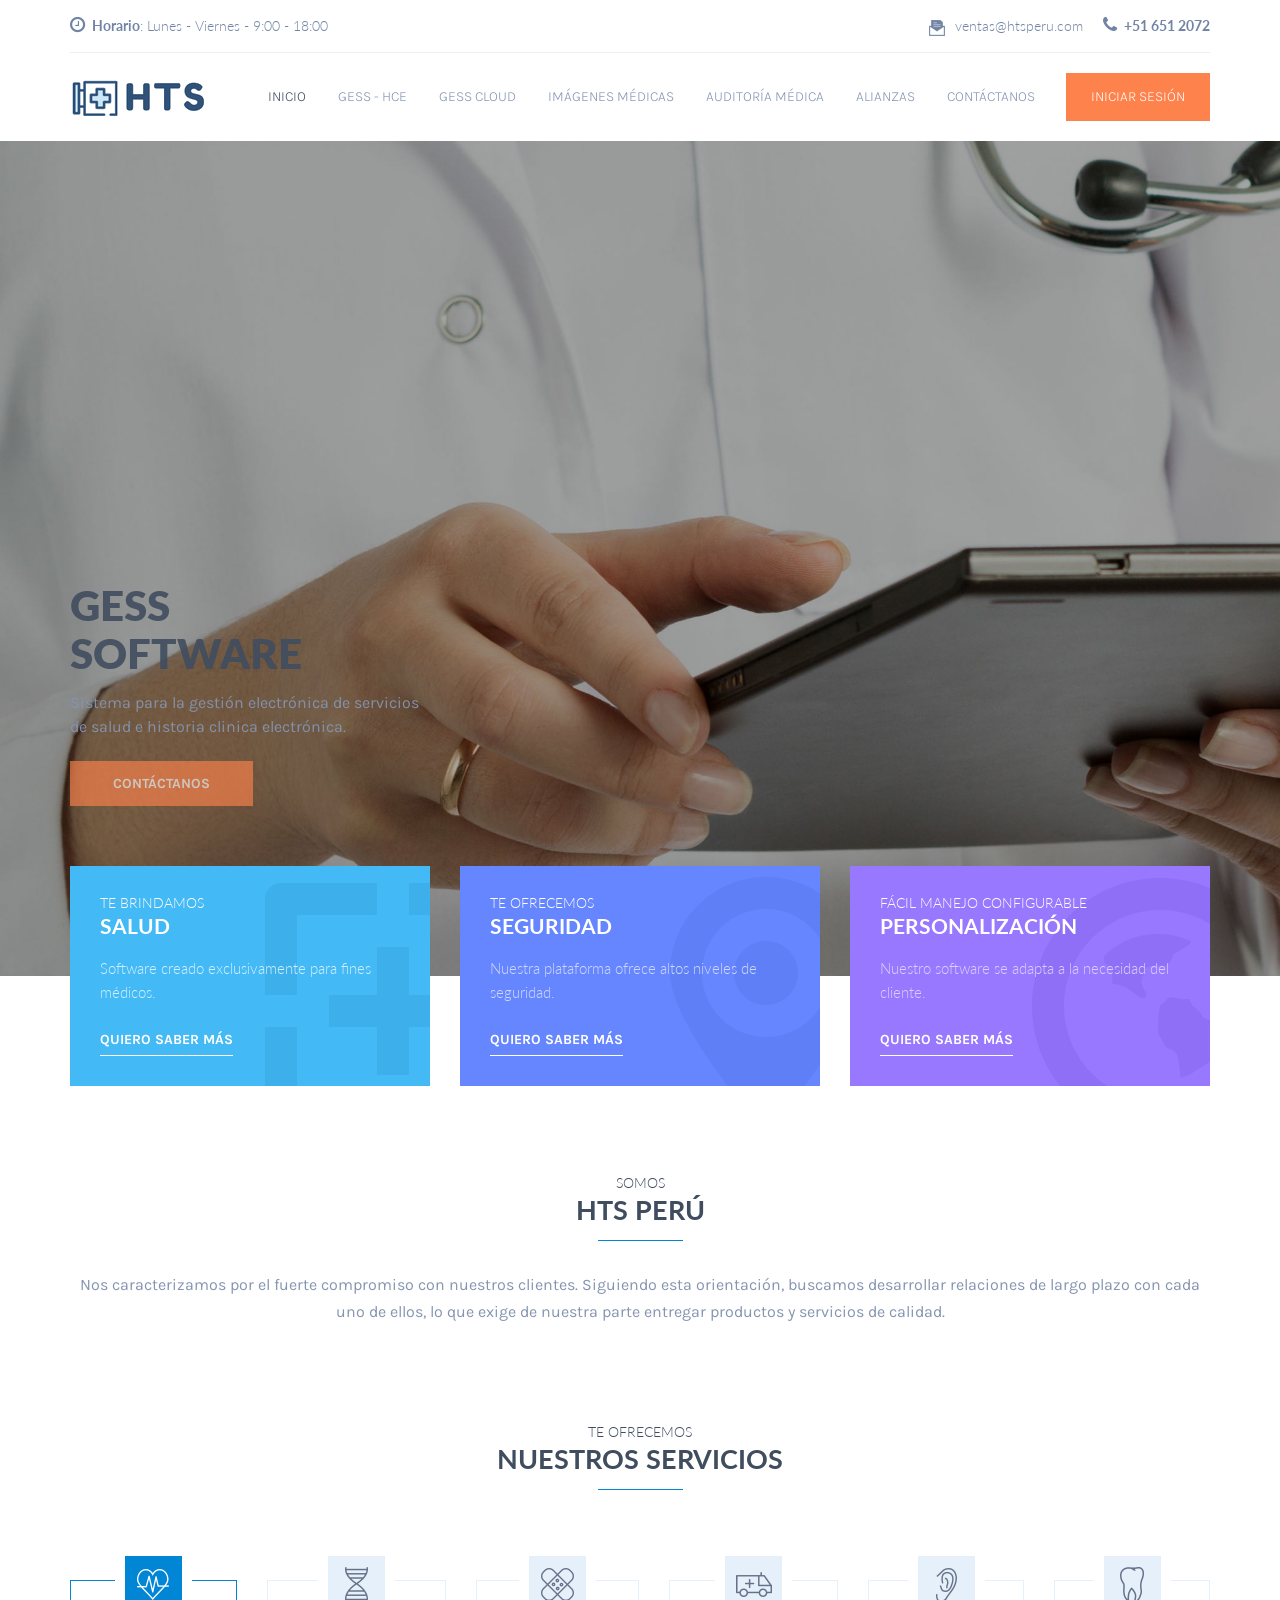
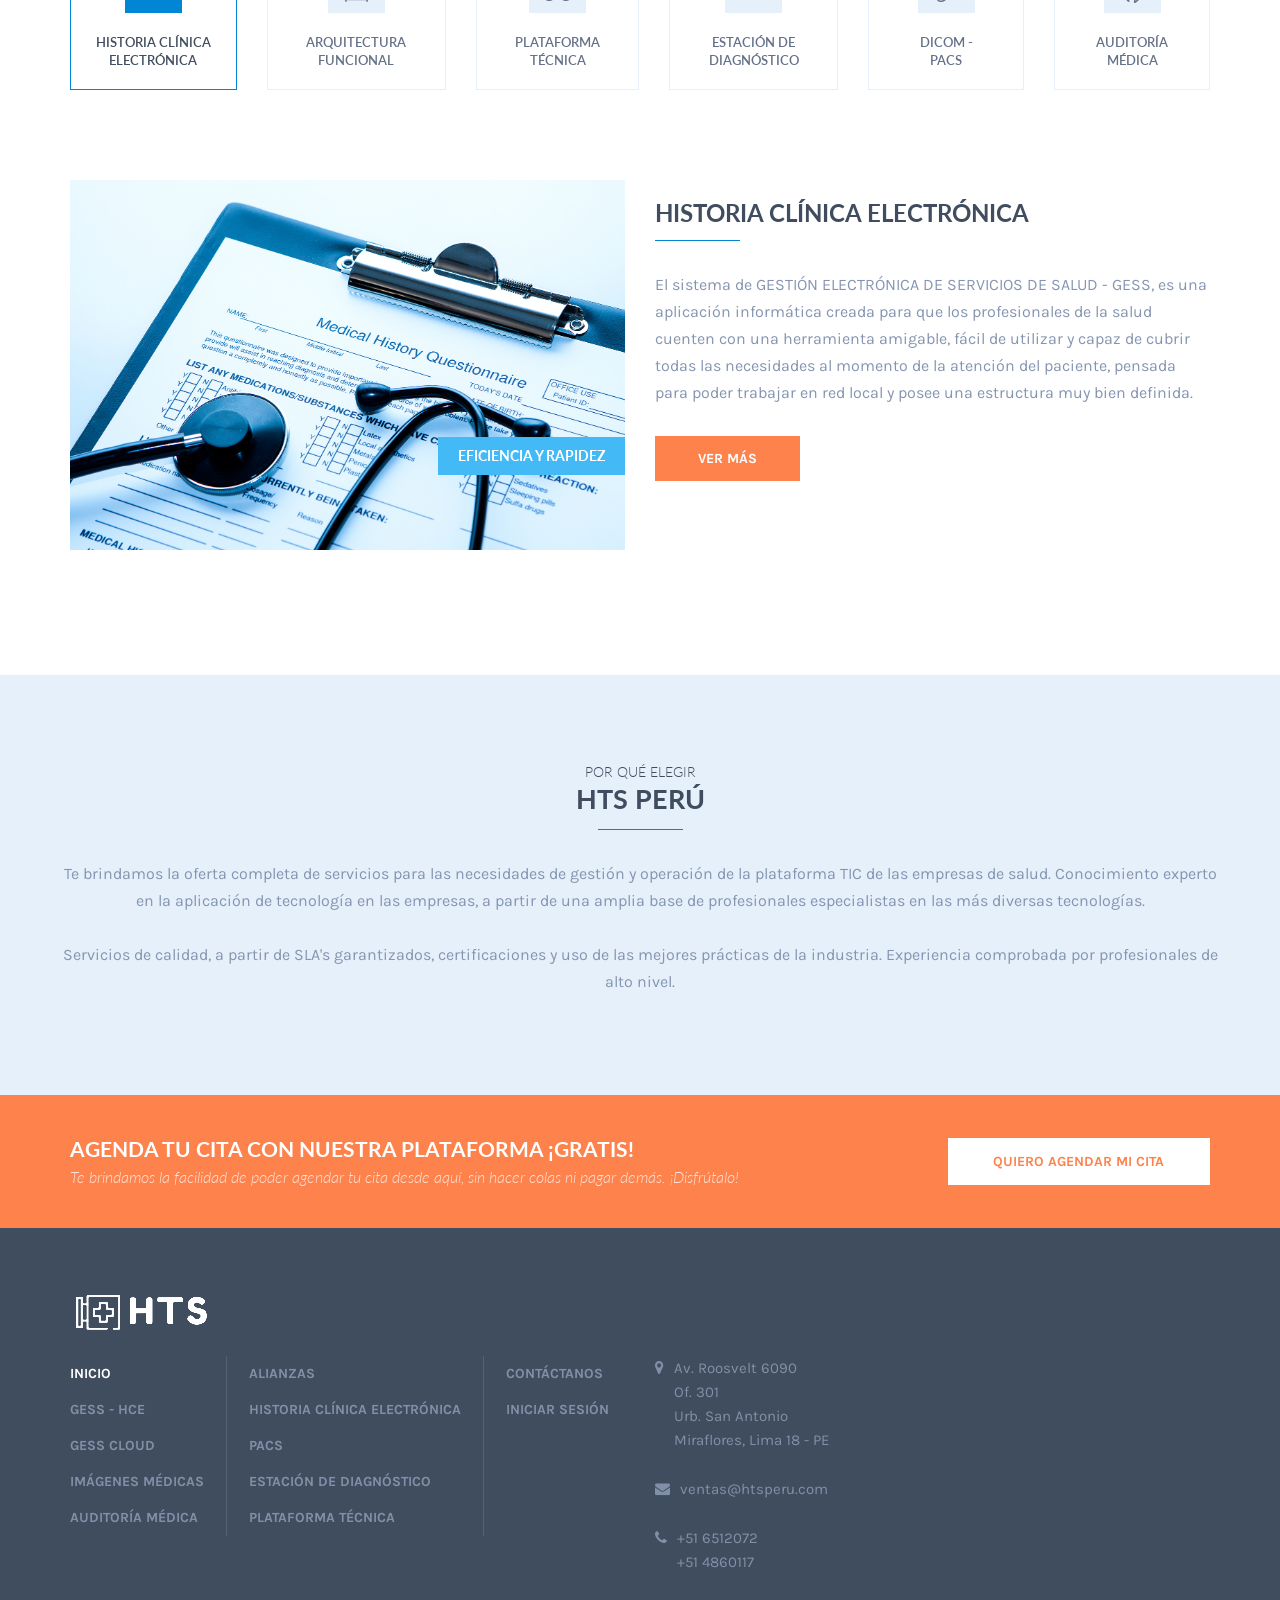
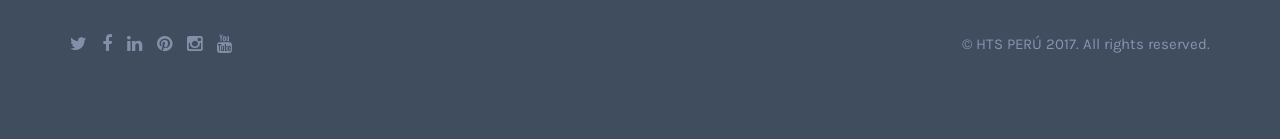
==== index.html @ e47a09f3 "avance hasta auditoria medica" ====
<!DOCTYPE html>
<html lang="en">
<head>
    <meta charset="UTF-8">
    <meta http-equiv="X-UA-Compatible" content="IE=edge">
    <meta name="viewport" content="width=device-width, initial-scale=1">
    <title>HTS Perú</title>
    
    <!--Favicons-->
    <link rel="apple-touch-icon" sizes="57x57" href="favicon/apple-icon-57x57.png">
    <link rel="apple-touch-icon" sizes="60x60" href="favicon/apple-icon-60x60.png">
    <link rel="apple-touch-icon" sizes="72x72" href="favicon/apple-icon-72x72.png">
    <link rel="apple-touch-icon" sizes="76x76" href="favicon/apple-icon-76x76.png">
    <link rel="apple-touch-icon" sizes="114x114" href="favicon/apple-icon-114x114.png">
    <link rel="apple-touch-icon" sizes="120x120" href="favicon/apple-icon-120x120.png">
    <link rel="apple-touch-icon" sizes="144x144" href="favicon/apple-icon-144x144.png">
    <link rel="apple-touch-icon" sizes="152x152" href="favicon/apple-icon-152x152.png">
    <link rel="apple-touch-icon" sizes="180x180" href="favicon/apple-icon-180x180.png">
    <link rel="icon" type="image/png" sizes="192x192"  href="favicon/android-icon-192x192.png">
    <link rel="icon" type="image/png" sizes="32x32" href="favicon/favicon-32x32.png">
    <link rel="icon" type="image/png" sizes="96x96" href="favicon/favicon-96x96.png">
    <link rel="icon" type="image/png" sizes="16x16" href="favicon/favicon-16x16.png">
    <link rel="manifest" href="favicon/manifest.json">
    <meta name="msapplication-TileColor" content="#ffffff">
    <meta name="msapplication-TileImage" content="favicon/ms-icon-144x144.png">
    <meta name="theme-color" content="#ffffff">
    
    <!--Bootstrap and Other Vendors-->
    <link rel="stylesheet" href="css/bootstrap.min.css">
    <link rel="stylesheet" href="css/bootstrap-theme.min.css">
    <link rel="stylesheet" href="css/font-awesome.min.css">
    <link rel="stylesheet" href="vendors/owl.carousel/css/owl.carousel.min.css">    
    <link rel="stylesheet" href="vendors/owl.carousel/css/owl.theme.default.min.css">
    <link rel="stylesheet" type="text/css" href="vendors/flexslider/flexslider.css" media="screen">
    <link rel="stylesheet" type="text/css" href="vendors/bootstrap-datepicker/css/datepicker3.css" media="screen">
    
    <!--RS-->
    <link rel="stylesheet" type="text/css" href="vendors/rs-plugin/css/settings.css" media="screen">
    
    <!--Fonts-->
    <link href='http://fonts.googleapis.com/css?family=Karla:400,400italic,700,700italic' rel='stylesheet' type='text/css'>
    <link href='http://fonts.googleapis.com/css?family=Lato:100,300,400,700,900,100italic,300italic,400italic,700italic,900italic' rel='stylesheet' type='text/css'>
    
    <!--Mechanic Styles-->
    <link rel="stylesheet" href="css/default/style.css">
    <link rel="stylesheet" href="css/responsive/responsive.css">
    
    <!--[if lt IE 9]>
      <link rel="stylesheet" type="text/css" href="vendors/rs-plugin/css/settings-ie8.css" media="screen">     
      <script src="js/html5shiv.min.js"></script>
      <script src="js/respond.min.js"></script>      
    <![endif]-->
    
</head>
<body class="default home2">
    
    <section class="row top_bar">
        <div class="container">
            <div class="row m0">
                <div class="fleft schedule"><strong><i class="fa fa-clock-o"></i> Horario</strong>: Lunes - Viernes - 9:00 - 18:00</div>
                <div class="fright contact_info">
                    <div class="fleft email"><img src="images/icons/envelope.jpg" alt=""> ventas@htsperu.com</div>
                    <div class="fleft phone"><i class="fa fa-phone"></i> <strong>+51 651 2072</strong></div>
                </div>
            </div>
        </div>
    </section>
    
    <nav class="navbar navbar-default navbar-static-top navbar2">
        <div class="container">
            <!-- Brand and toggle get grouped for better mobile display -->
            <div class="navbar-header">
                <a class="navbar-brand" href="index.html"><img src="images/hts_img/hts_logo.png" alt="HTS Perú"></a>
                <button type="button" class="navbar-toggle collapsed" data-toggle="collapse" data-target="#main_nav" aria-expanded="false">
                    <span class="icon-bar"></span>
                    <span class="icon-bar"></span>
                    <span class="icon-bar"></span>
                </button>
                <a href="book-appointment.html" class="navbar-toggle visible-xs" data-toggle="modal" data-target="#appointmefnt_form_pop">book appointment</a>
            </div>
            
            <!-- Collect the nav links, forms, and other content for toggling -->            
            <div class="collapse navbar-collapse" id="main_nav">                
                <ul class="nav navbar-nav navbar-right">
                    <li class="active dropdown">
                        <a href="#" class="dropdown-toggle" data-toggle="dropdown" role="button" aria-expanded="false">Inicio</a>
                        <!--<ul class="dropdown-menu" role="menu">
                            <li><a href="index.html">Homepage version 1</a></li>
                            <li><a href="index2.html">Homepage version 2</a></li>
                            <li><a href="index3.html">Homepage version 3</a></li>
                        </ul>-->
                    </li>
                    <li class="dropdown">
                        <a href="#" class="dropdown-toggle" data-toggle="dropdown" role="button" aria-expanded="false">GESS - HCE</a>
                        <ul class="dropdown-menu">
                            <li><a href="menu/hcg-his.html">hcg - his</a></li>
                            <li><a href="menu/arquitectura-funcinal.html">Arquitectura funcional</a></li>
                            <li><a href="menu/plataforma-tecnica.html">Plataforma técnica</a></li>
                            <li><a href="menu/descripcion-software.html">Descripcion del software</a></li>
                        </ul>
                    </li>
                    <li class="dropdown">
                        <a href="#" class="dropdown-toggle" data-toggle="dropdown" role="button" aria-expanded="false">GESS Cloud</a>
                        <ul class="dropdown-menu" role="menu">
                            <li><a href="menu/gess-cloud.html">GESS Cloud</a></li>
                            <li><a href="menu/hce-pacs.html">Hce - Pacs</a></li>
                            <li><a href="menu/gestion-medica.html">Gestión médica</a></li>
                        </ul>
                    </li>
                    <li><a href="menu/imagenes-medicas.html">Imágenes Médicas</a></li>
                    <li><a href="menu/auditoria-medica.html">Auditoría Médica</a></li>
                    <li class="dropdown">
                        <a href="#" class="dropdown-toggle" data-toggle="dropdown" role="button" aria-expanded="false">Alianzas</a>
                        <ul class="dropdown-menu" role="menu">
                            <li><a href="#">Tecnosis</a></li>
                            <li><a href="#">BDS</a></li>
                        </ul>
                    </li>
                    <li><a href="#">Contáctanos</a></li>
                    <li class="hidden-xs book"><a href="#" data-toggle="modal" data-target="#appointmefnt_form_pop">Iniciar Sesión</a></li>
                </ul>
            </div><!-- /.navbar-collapse -->
        </div><!-- /.container -->
    </nav>
    
    <section class="row bannercontainer p0">
        <div class="preloader"><img src="vendors/rs-plugin/assets/loader.gif" alt=""></div>
        <div class="row m0 banner main_slider">
            <ul>
                <li data-transition="incube" data-slotamount="7" data-masterspeed="250" class="second-slide hts-slider-img">
                    <!--Main Image-->
                    <img src="images/hts_img/GESS.jpg" alt="Main Image 2" data-bgfit="cover" data-bgposition="bottom center" data-bgrepeat="no-repeat">
                    <!--Main Image-->
                    <div class="container">
                        <div class="heading tp-caption random fade"
                            data-speed="3000"
                            data-start="500"
                            data-easing="Cubic.easeInOut">
                            GESS <br> Software
                        </div>
                        <!--layer1-->
                        <div class="para tp-caption slideleft incube"
                            data-speed="3000"
                            data-start="200"
                            data-easing="easeOutBounce">
                            Sistema para la gestión electrónica de servicios <br> de salud e historia clinica electrónica.
                        </div>
                        <!--layer2-->
                        <div class="link tp-caption slideup slideup"
                            data-speed="3000"
                            data-start="200"
                            data-easing="easeInQuad">
                            <a href="#" class="view_all">Contáctanos</a>
                        </div>
                        <!--layer 3-->                        
                    </div>
                </li> <!--Slide-->
                <li data-transition="incube" data-slotamount="7" data-masterspeed="250" class="second-slide hts-slider-img">
                    <!--Main Image-->
                    <img src="images/hts_img/imagenes_medicas.jpg" alt="Main Image 2" data-bgfit="cover" data-bgposition="center center" data-bgrepeat="no-repeat">
                    <!--Main Image-->
                    <div class="container">
                        <div class="heading tp-caption random fade"
                            data-speed="3000"
                            data-start="500"
                            data-easing="Cubic.easeInOut">
                            Imágenes <br> médicas
                        </div>
                        <!--layer1-->
                        <div class="para tp-caption slideleft incube"
                            data-speed="3000"
                            data-start="200"
                            data-easing="easeOutBounce">
                            Solución de imágenes medicas DICOM - PACS
                        </div>
                        <!--layer2-->
                        <div class="link tp-caption slideup slideup"
                            data-speed="3000"
                            data-start="200"
                            data-easing="easeInQuad">
                            <a href="#" class="view_all">Ver más</a>
                        </div>
                        <!--layer 3-->                        
                    </div>
                </li> <!--Slide-->
                <li data-transition="incube" data-slotamount="7" data-masterspeed="250" class="second-slide hts-slider-img">
                    <!--Main Image-->
                    <img src="images/hts_img/auditoria_medica.jpg" alt="Main Image 2" data-bgfit="cover" data-bgposition="center top" data-bgrepeat="no-repeat">
                    <!--Main Image-->
                    <div class="container">
                        <div class="heading tp-caption random fade"
                            data-speed="3000"
                            data-start="500"
                            data-easing="Cubic.easeInOut">
                            Auditoría <br> médica
                        </div>
                        <!--layer1-->
                        <div class="para tp-caption slideleft incube"
                            data-speed="3000"
                            data-start="200"
                            data-easing="easeOutBounce">
                            Servicios de consultoría de procesos médicos.
                        </div>
                        <!--layer2-->
                        <div class="link tp-caption slideup slideup"
                            data-speed="3000"
                            data-start="200"
                            data-easing="easeInQuad">
                            <a href="#" class="view_all">Más información</a>
                        </div>
                        <!--layer 3-->                        
                    </div>
                </li> <!--Slide-->
            </ul>
        </div>
    </section>
    
    <section class="row quick_blocks_row quick_blocks_row_home2">
        <div class="container">
            <div class="row">
                <div class="col-sm-4 quick_block emmergency">
                    <div class="row m0 inner">
                        <div class="row heading m0">
                            <h5>Te brindamos</h5>
                            <h3>SALUD</h3>
                        </div>
                        <p>Software creado exclusivamente para fines médicos.</p>
                        <a href="contact.html">QUIERO SABER MÁS</a>
                    </div>
                </div>
                <div class="col-sm-4 quick_block branches">
                    <div class="row m0 inner">
                        <div class="row heading m0">
                            <h5>Te ofrecemos</h5>
                            <h3>SEGURIDAD</h3>
                        </div>
                        <p>Nuestra plataforma ofrece altos niveles de seguridad.</p>
                        <a href="contact.html">QUIERO SABER MÁS</a>
                    </div>
                </div>
                <div class="col-sm-4 quick_block bill_payments">
                    <div class="row m0 inner">
                        <div class="row heading m0">
                            <h5>Fácil manejo configurable</h5>
                            <h3>PERSONALIZACIÓN</h3>
                        </div>
                        <p>Nuestro software se adapta a la necesidad del cliente.</p>
                        <a href="contact.html">QUIERO SABER MÁS</a>
                    </div>
                </div>
            </div>
        </div>
    </section>

    <section class="row who_us_tab">
        <div class="container">
            <div class="row titleRow">
                <h5>Somos</h5>
                <h2>HTS perú</h2>
            </div>
            <div class="row who_content">
                <p>Nos caracterizamos por el fuerte compromiso con nuestros clientes. Siguiendo esta orientación, buscamos desarrollar relaciones de largo plazo con cada uno de ellos, lo que exige de nuestra parte entregar productos y servicios de calidad.</p>
            </div>
        </div>
    </section>

    
    
    <section class="row service_tab">
        <div class="container">
            <div class="row titleRow">
                <h5>Te ofrecemos</h5>
                <h2>NUESTROS SERVICIOS</h2>
            </div>
            <div class="row">
                <!-- Nav tabs -->
                <ul class="nav nav-tabs nav-justified" role="tablist" id="service_tab">
                    <li role="presentation" class="active"><a href="#heart_surgery" aria-controls="heart_surgery" role="tab" data-toggle="tab"><span></span>historia clínica electrónica</a></li>
                    <li role="presentation"><a href="#dna_testing" aria-controls="dna_testing" role="tab" data-toggle="tab"><span></span>arquitectura funcional</a></li>
                    <li role="presentation"><a href="#gen_treatment" aria-controls="gen_treatment" role="tab" data-toggle="tab"><span></span>Plataforma <br> técnica</a></li>
                    <li role="presentation"><a href="#emergency_care" aria-controls="emergency_care" role="tab" data-toggle="tab"><span></span>Estación de Diagnóstico</a></li>
                    <li role="presentation"><a href="#ear_treatment" aria-controls="ear_treatment" role="tab" data-toggle="tab"><span></span>DICOM - <br> PACS</a></li>
                    <li role="presentation"><a href="#dental_care" aria-controls="dental_care" role="tab" data-toggle="tab"><span></span>Auditoría <br> médica</a></li>
                </ul>

                <!-- Tab panes -->
                <div class="tab-content">
                    <div role="tabpanel" class="tab-pane active" id="heart_surgery">
                        <div class="col-sm-6">
                            <div class="row m0">
                                <img src="images/hts_img/historia_clinica.jpg" alt="" class="img-responsive">
                                <div class="ts">Eficiencia y Rapidez</div>
                            </div>
                        </div>
                        <div class="col-sm-6">
                            <div class="row m0">
                                <h3>HISTORIA CLÍNICA ELECTRÓNICA</h3>
                                <p>El sistema de GESTIÓN ELECTRÓNICA DE SERVICIOS DE SALUD - GESS, es una aplicación informática creada para que los profesionales de la salud cuenten con una herramienta amigable, fácil de utilizar y capaz de cubrir todas las necesidades al momento de la atención del paciente, pensada para poder trabajar en red local y posee una estructura muy bien definida.</p>
                                <a href="single-service.html" class="view_all">Ver más</a>
                            </div>
                        </div>
                    </div>
                    <div role="tabpanel" class="tab-pane" id="dna_testing">
                        <div class="col-sm-6">
                            <div class="row m0">
                                <img src="images/hts_img/arquitectura_funcional.jpg" alt="" class="img-responsive">
                                <div class="ts">Confianza y Comodidad</div>
                            </div>
                        </div>
                        <div class="col-sm-6">
                            <div class="row m0">
                                <h3>ARQUITECTURA FUNCIONAL</h3>
                                <p>Lorem Ipsum is simply dummy text of the printing and typesetting industry. Lorem Ipsum has been the industry's standard dummy text ever since the 1500s, when an unknown printer took a galley </p>
                                <a href="single-service.html" class="view_all">Ver más</a>
                            </div>
                        </div>
                    </div>
                    <div role="tabpanel" class="tab-pane" id="gen_treatment">
                        <div class="col-sm-6">
                            <div class="row m0">
                                <img src="images/hts_img/plataforma_tecnica.png" alt="" class="img-responsive">
                                <div class="ts">Optimización al 100%</div>
                            </div>
                        </div>
                        <div class="col-sm-6">
                            <div class="row m0">
                                <h3>PLATAFORMA TÉCNICA</h3>
                                <p>Lorem Ipsum is simply dummy text of the printing and typesetting industry. Lorem Ipsum has been the industry's standard dummy text ever since the 1500s, when an unknown printer took a galley </p>
                                <a href="single-service.html" class="view_all">Ver más</a>
                            </div>
                        </div>
                    </div>
                    <div role="tabpanel" class="tab-pane" id="emergency_care">
                        <div class="col-sm-6">
                            <div class="row m0">
                                <img src="images/hts_img/estacion_diagnostico.png" alt="" class="img-responsive">
                                <div class="ts">Precisión y seguridad</div>
                            </div>
                        </div>
                        <div class="col-sm-6">
                            <div class="row m0">
                                <h3>Estación de Diagnóstico</h3>
                                <h4>Lorem ipsum dolor sit amet, consectetur adipiscing elit sque quis varius raesent lacinia elit nec nisl.</h4>
                                <p>Lorem Ipsum is simply dummy text of the printing and typesetting industry. Lorem Ipsum has been the industry's standard dummy text ever since the 1500s, when an unknown printer took a galley </p>
                                <a href="single-service.html" class="view_all">Ver más</a>
                            </div>
                        </div>
                    </div>
                    <div role="tabpanel" class="tab-pane" id="ear_treatment">
                        <div class="col-sm-6">
                            <div class="row m0">
                                <img src="images/hts_img/pacs.jpg" alt="" class="img-responsive">
                                <div class="ts">El mejor servicio</div>
                            </div>
                        </div>
                        <div class="col-sm-6">
                            <div class="row m0">
                                <h3>DICOM - PACS</h3>
                                <h4>Lorem ipsum dolor sit amet, consectetur adipiscing elit sque quis varius raesent lacinia elit nec nisl.</h4>
                                <p>Lorem Ipsum is simply dummy text of the printing and typesetting industry. Lorem Ipsum has been the industry's standard dummy text ever since the 1500s, when an unknown printer took a galley </p>
                                <a href="single-service.html" class="view_all">Ver más</a>
                            </div>
                        </div>
                    </div>
                    <div role="tabpanel" class="tab-pane" id="dental_care">
                        <div class="col-sm-6">
                            <div class="row m0">
                                <img src="images/hts_img/auditoriamedica.jpg" alt="" class="img-responsive">
                                <div class="ts">Capacitación constante</div>
                            </div>
                        </div>
                        <div class="col-sm-6">
                            <div class="row m0">
                                <h3>Auditoría médica</h3>
                                <h4>Lorem ipsum dolor sit amet, consectetur adipiscing elit sque quis varius raesent lacinia elit nec nisl.</h4>
                                <p>Lorem Ipsum is simply dummy text of the printing and typesetting industry. Lorem Ipsum has been the industry's standard dummy text ever since the 1500s, when an unknown printer took a galley </p>
                                <a href="single-service.html" class="view_all">Ver más</a>
                            </div>
                        </div>
                    </div>
                </div>
            </div>
        </div>
    </section>

    <section class="row why_us_tab recentpost_acc contentRowPad">
        <div class="container">
            <div class="row titleRow">
                <h5>Por qué elegir</h5>
                <h2>HTS perú</h2>
            </div>
            <div class="row">
                <p>
                    Te brindamos la oferta completa de servicios para las necesidades de gestión y operación de la plataforma TIC de las empresas de salud. Conocimiento experto en la aplicación de tecnología en las empresas, a partir de una amplia base de profesionales especialistas en las más diversas tecnologías. 
                    <br>
                    <br>
                    Servicios de calidad, a partir de SLA's garantizados, certificaciones y uso de las mejores prácticas de la industria. Experiencia comprobada por profesionales de alto nivel. 
                </p>
            </div>
        </div>
    </section>
     
    <!--<section class="row about_medicalpro_row">
        <div class="container">
            <div class="row titleRow">
                <h5>Variety of Services</h5>
                <h2>Our Departments</h2>
            </div>
            <div class="row">
                <ul class="nav nav-tabs department_tab" role="tablist">
                    <li role="presentation" class="active"><a href="#dept1" aria-controls="dept1" role="tab" data-toggle="tab">general health care</a></li>
                    <li role="presentation"><a href="#dept2" aria-controls="dept2" role="tab" data-toggle="tab">rehabilitation center</a></li>
                    <li role="presentation"><a href="#dept3" aria-controls="dept3" role="tab" data-toggle="tab">cancer care</a></li>
                    <li role="presentation"><a href="#dept4" aria-controls="dept4" role="tab" data-toggle="tab">cardiac clinic</a></li>
                    <li role="presentation"><a href="#dept5" aria-controls="dept5" role="tab" data-toggle="tab">nurology</a></li>
                    <li role="presentation"><a href="#dept6" aria-controls="dept6" role="tab" data-toggle="tab">dental care</a></li>
                </ul>
                <div class="tab-content">
                    <div role="tabpanel" class="tab-pane active" id="dept1">
                        <div class="row m0 about_medicalpro">
                            <div class="row m0 inner">
                                <div class="col-sm-12 col-md-6 img">
                                    <div class="row">
                                        <img src="images/pages/about/about2.png" alt="" class="img-responsive">
                                    </div>
                                </div>
                                <div class="col-sm-12 col-md-6 content">
                                    <div class="row">
                                        <h3>Lorem ipsum dolor sit amet, consectetur adipiscing elit. Pellentesque quis varius Praesent lacinia elit nec nisl.</h3>
                                        <p>Fusce ut velit semper, semper arcu quis, aliquam magna. Etiam sed justo et sem varius euismod. In ac justo urna. Donec tincid unt nisl semper sapien ullamcorper, <br><br>Nec imperdiet augue pretium. Curabitur eu ligula euismod, inter dum libero at, tincidunt sem. Integer ut lacus.</p>
                                        <a href="about.html" class="view_all">about medicalpro</a>
                                    </div>
                                </div>
                            </div>
                        </div>
                    </div>
                    <div role="tabpanel" class="tab-pane" id="dept2">
                        <div class="row m0 about_medicalpro">
                            <div class="row m0 inner">
                                <div class="col-sm-12 col-md-6 img">
                                    <div class="row">
                                        <img src="images/pages/about/about2.png" alt="" class="img-responsive">
                                    </div>
                                </div>
                                <div class="col-sm-12 col-md-6 content">
                                    <div class="row">
                                        <h3>Lorem ipsum dolor sit amet, consectetur adipiscing elit. Pellentesque quis varius Praesent lacinia elit nec nisl.</h3>
                                        <p>Fusce ut velit semper, semper arcu quis, aliquam magna. Etiam sed justo et sem varius euismod. In ac justo urna. Donec tincid unt nisl semper sapien ullamcorper, <br><br>Nec imperdiet augue pretium. Curabitur eu ligula euismod, inter dum libero at, tincidunt sem. Integer ut lacus.</p>
                                        <a href="about.html" class="view_all">about medicalpro</a>
                                    </div>
                                </div>
                            </div>
                        </div>
                    </div>
                    <div role="tabpanel" class="tab-pane" id="dept3">
                        <div class="row m0 about_medicalpro">
                            <div class="row m0 inner">
                                <div class="col-sm-12 col-md-6 img">
                                    <div class="row">
                                        <img src="images/pages/about/about2.png" alt="" class="img-responsive">
                                    </div>
                                </div>
                                <div class="col-sm-12 col-md-6 content">
                                    <div class="row">
                                        <h3>Lorem ipsum dolor sit amet, consectetur adipiscing elit. Pellentesque quis varius Praesent lacinia elit nec nisl.</h3>
                                        <p>Fusce ut velit semper, semper arcu quis, aliquam magna. Etiam sed justo et sem varius euismod. In ac justo urna. Donec tincid unt nisl semper sapien ullamcorper, <br><br>Nec imperdiet augue pretium. Curabitur eu ligula euismod, inter dum libero at, tincidunt sem. Integer ut lacus.</p>
                                        <a href="about.html" class="view_all">about medicalpro</a>
                                    </div>
                                </div>
                            </div>
                        </div>
                    </div>
                    <div role="tabpanel" class="tab-pane" id="dept4">
                        <div class="row m0 about_medicalpro">
                            <div class="row m0 inner">
                                <div class="col-sm-12 col-md-6 img">
                                    <div class="row">
                                        <img src="images/pages/about/about2.png" alt="" class="img-responsive">
                                    </div>
                                </div>
                                <div class="col-sm-12 col-md-6 content">
                                    <div class="row">
                                        <h3>Lorem ipsum dolor sit amet, consectetur adipiscing elit. Pellentesque quis varius Praesent lacinia elit nec nisl.</h3>
                                        <p>Fusce ut velit semper, semper arcu quis, aliquam magna. Etiam sed justo et sem varius euismod. In ac justo urna. Donec tincid unt nisl semper sapien ullamcorper, <br><br>Nec imperdiet augue pretium. Curabitur eu ligula euismod, inter dum libero at, tincidunt sem. Integer ut lacus.</p>
                                        <a href="about.html" class="view_all">about medicalpro</a>
                                    </div>
                                </div>
                            </div>
                        </div>
                    </div>
                    <div role="tabpanel" class="tab-pane" id="dept5">
                        <div class="row m0 about_medicalpro">
                            <div class="row m0 inner">
                                <div class="col-sm-12 col-md-6 img">
                                    <div class="row">
                                        <img src="images/pages/about/about2.png" alt="" class="img-responsive">
                                    </div>
                                </div>
                                <div class="col-sm-12 col-md-6 content">
                                    <div class="row">
                                        <h3>Lorem ipsum dolor sit amet, consectetur adipiscing elit. Pellentesque quis varius Praesent lacinia elit nec nisl.</h3>
                                        <p>Fusce ut velit semper, semper arcu quis, aliquam magna. Etiam sed justo et sem varius euismod. In ac justo urna. Donec tincid unt nisl semper sapien ullamcorper, <br><br>Nec imperdiet augue pretium. Curabitur eu ligula euismod, inter dum libero at, tincidunt sem. Integer ut lacus.</p>
                                        <a href="about.html" class="view_all">about medicalpro</a>
                                    </div>
                                </div>
                            </div>
                        </div>
                    </div>
                    <div role="tabpanel" class="tab-pane" id="dept6">
                        <div class="row m0 about_medicalpro">
                            <div class="row m0 inner">
                                <div class="col-sm-12 col-md-6 img">
                                    <div class="row">
                                        <img src="images/pages/about/about2.png" alt="" class="img-responsive">
                                    </div>
                                </div>
                                <div class="col-sm-12 col-md-6 content">
                                    <div class="row">
                                        <h3>Lorem ipsum dolor sit amet, consectetur adipiscing elit. Pellentesque quis varius Praesent lacinia elit nec nisl.</h3>
                                        <p>Fusce ut velit semper, semper arcu quis, aliquam magna. Etiam sed justo et sem varius euismod. In ac justo urna. Donec tincid unt nisl semper sapien ullamcorper, <br><br>Nec imperdiet augue pretium. Curabitur eu ligula euismod, inter dum libero at, tincidunt sem. Integer ut lacus.</p>
                                        <a href="about.html" class="view_all">about medicalpro</a>
                                    </div>
                                </div>
                            </div>
                        </div>
                    </div>
                </div>
            </div>
        </div>
    </section>-->
    
    <!--<section class="row team_section bgf">
        <div class="container">
            <div class="row">
                <div class="col-sm-4 col-md-3 team_menu">
                    <div class="row titleRow text-left">
                        <h5>our doctors</h5>
                        <h2>experienced team</h2>
                    </div>
                    <div class="row">
                        
                        <ul class="nav nav-tabs" role="tablist">
                            <li role="presentation" class="active media"><a href="#doctor1" aria-controls="doctor1" role="tab" data-toggle="tab">
                                <div class="media-left"><img src="images/pages/doctors/1.png" alt=""></div>
                                <div class="media-body media-middle">
                                    <h5>Johnathan doe</h5>
                                    <div class="row designation">Orthopedic Surgen</div>
                                </div>
                            </a></li>
                            <li role="presentation" class="media"><a href="#doctor2" aria-controls="doctor2" role="tab" data-toggle="tab">
                                <div class="media-left"><img src="images/pages/doctors/1.png" alt=""></div>
                                <div class="media-body media-middle">
                                    <h5>Angelina johnson</h5>
                                    <div class="row designation">Nurology</div>
                                </div>
                            </a></li>
                            <li role="presentation" class="media"><a href="#doctor3" aria-controls="doctor3" role="tab" data-toggle="tab">
                                <div class="media-left"><img src="images/pages/doctors/1.png" alt=""></div>
                                <div class="media-body media-middle">
                                    <h5>Sandra Anderson</h5>
                                    <div class="row designation">Cancer Care</div>
                                </div>
                            </a></li>
                            <li role="presentation" class="media"><a href="#doctor4" aria-controls="doctor4" role="tab" data-toggle="tab">
                                <div class="media-left"><img src="images/pages/doctors/1.png" alt=""></div>
                                <div class="media-body media-middle">
                                    <h5>Becca Adkins</h5>
                                    <div class="row designation">Health Care</div>
                                </div>
                            </a></li>
                        </ul>
                        <a href="doctors.html" class="view_all">view all doctors</a>
                    </div>
                </div>
               <div class="col-sm-8 col-md-9 team_descss">
                    <div class="row">
                        <div class="tab-content">
                            <div role="tabpanel" class="tab-pane media active" id="doctor1">
                                <div class="media-left media-bottom">
                                    <a href="#"><img src="images/pages/doctors/1.jpg" alt="" class="img-responsive"></a>
                                </div>
                                <div class="media-body">
                                    <div class="row titleRow text-left">
                                        <h2>Johnathan doe</h2>
                                        <h5>orthopedic surgon</h5>
                                    </div>
                                    <p>Fusce ut velit semper, semper arcu quis, aliquam sed justo et sem varius euismod. In ac justo urna unt nisl semper sapien  <br><br> Nec imperdiet augue pretium. Curabitur eu ligula dum libero at, tincidunt sem.</p>
                                    <ul class="social_list">
                                        <li><a href="#"><i class="fa fa-facebook"></i></a></li>
                                        <li><a href="#"><i class="fa fa-twitter"></i></a></li>
                                        <li><a href="#"><i class="fa fa-google-plus"></i></a></li>
                                    </ul>
                                </div>
                            </div>
                            <div role="tabpanel" class="tab-pane media" id="doctor2">
                                <div class="media-left media-bottom">
                                    <a href="#"><img src="images/pages/doctors/1.jpg" alt="" class="img-responsive"></a>
                                </div>
                                <div class="media-body">
                                    <div class="row titleRow text-left">
                                        <h2>Angelina Johnson</h2>
                                        <h5>nurology</h5>
                                    </div>
                                   <p>Fusce ut velit semper, semper arcu quis, aliquam sed justo et sem varius euismod. In ac justo urna unt nisl semper sapien  <br><br> Nec imperdiet augue pretium. Curabitur eu ligula dum libero at, tincidunt sem.</p>
                                    <ul class="social_list">
                                        <li><a href="#"><i class="fa fa-facebook"></i></a></li>
                                        <li><a href="#"><i class="fa fa-twitter"></i></a></li>
                                        <li><a href="#"><i class="fa fa-google-plus"></i></a></li>
                                    </ul>
                                </div>
                            </div>
                            <div role="tabpanel" class="tab-pane media" id="doctor3">
                                <div class="media-left media-bottom">
                                    <a href="#"><img src="images/pages/doctors/1.jpg" alt="" class="img-responsive"></a>
                                </div>
                                <div class="media-body">
                                    <div class="row titleRow text-left">
                                        <h2>Sandra Anderson</h2>
                                        <h5>Cancer Care</h5>
                                    </div>
                                    <p>Fusce ut velit semper, semper arcu quis, aliquam sed justo et sem varius euismod. In ac justo urna unt nisl semper sapien  <br><br> Nec imperdiet augue pretium. Curabitur eu ligula dum libero at, tincidunt sem.</p>
                                    <ul class="social_list">
                                        <li><a href="#"><i class="fa fa-facebook"></i></a></li>
                                        <li><a href="#"><i class="fa fa-twitter"></i></a></li>
                                        <li><a href="#"><i class="fa fa-google-plus"></i></a></li>
                                    </ul>
                                </div>
                            </div>
                            <div role="tabpanel" class="tab-pane media" id="doctor4">
                                <div class="media-left media-bottom">
                                    <a href="#"><img src="images/pages/doctors/1.jpg" alt="" class="img-responsive"></a>
                                </div>
                                <div class="media-body">
                                    <div class="row titleRow text-left">
                                        <h2>Becca Adkins</h2>
                                        <h5>Health Care</h5>
                                    </div>
                                   <p>Fusce ut velit semper, semper arcu quis, aliquam sed justo et sem varius euismod. In ac justo urna unt nisl semper sapien  <br><br> Nec imperdiet augue pretium. Curabitur eu ligula dum libero at, tincidunt sem.</p>
                                    <ul class="social_list">
                                        <li><a href="#"><i class="fa fa-facebook"></i></a></li>
                                        <li><a href="#"><i class="fa fa-twitter"></i></a></li>
                                        <li><a href="#"><i class="fa fa-google-plus"></i></a></li>
                                    </ul>
                                </div>
                            </div>
                        </div>
                        <div class="visible-xs view_all_btn_4_mobile">
                            <a href="doctors.html" class="view_all">view all doctors</a>
                        </div>
                    </div>
                </div>
            </div>
        </div>
    </section>-->
    
    <!--<section class="row recent_post_home2">
        <div class="container">
            <div class="row titleRow">
                <h5>What People Say</h5>
                <h2>Our Testimonials</h2>
            </div>
            <div class="row">
                <div class="col-sm-4 recent_post">
                    <div class="row m0 inner">
                        <div class="postText row m0">
                            Etiam tristique sagittis pulvinar. Cras scelerisque dui ut, bibendum ante. dit neque eget lobortis. Nam eleifend sollicitudin nulla quis Interdum et malesuada fames.
                        </div>
                        <div class="media authorMeta">
                            <div class="media-left"><img src="images/pages/doctors/1.png" alt=""></div>
                            <div class="media-body media-middle">
                                <h5>Johnathan doe</h5>
                                <div class="row designation">www.themedesigner.in</div>
                            </div>
                        </div>
                    </div>
                </div>
                <div class="col-sm-4 recent_post">
                    <div class="row m0 inner">
                        <div class="postText row m0">
                            Etiam tristique sagittis pulvinar. Cras scelerisque dui ut, bibendum ante. dit neque eget lobortis. Nam eleifend sollicitudin nulla quis Interdum et malesuada fames.
                        </div>
                        <div class="media authorMeta">
                            <div class="media-left"><img src="images/pages/doctors/1.png" alt=""></div>
                            <div class="media-body media-middle">
                                <h5>Angelina johnson</h5>
                                <div class="row designation">www.themeforest.net</div>
                            </div>
                        </div>
                    </div>
                </div>
                <div class="col-sm-4 recent_post">
                    <div class="row m0 inner">
                        <div class="postText row m0">
                            Etiam tristique sagittis pulvinar. Cras scelerisque dui ut, bibendum ante. dit neque eget lobortis. Nam eleifend sollicitudin nulla quis Interdum et malesuada fames.
                        </div>
                        <div class="media authorMeta">
                            <div class="media-left"><img src="images/pages/doctors/1.png" alt=""></div>
                            <div class="media-body media-middle">
                                <h5>bekka adkins</h5>
                                <div class="row designation">www.themedesigner.in</div>
                            </div>
                        </div>
                    </div>
                </div>
            </div>
        </div>
    </section>-->
    
    <section class="row book_banner">
        <div class="container">
            <div class="row">
                <div class="col-sm-8 col-md-9">
                    <div class="row m0">
                        <h3 class="bannerTitle">AGENDA TU CITA CON NUESTRA PLATAFORMA ¡GRATIS!</h3>
                        <h5>Te brindamos la facilidad de poder agendar tu cita desde aquí, sin hacer colas ni pagar demás. ¡Disfrútalo!</h5>
                    </div>
                </div>
                <div class="col-sm-4 col-md-3">
                    <div class="row m0">
                        <a href="#" data-toggle="modal" data-target="#appointmefnt_form_pop" class="view_all">Quiero agendar mi cita</a>
                    </div>
                </div>
            </div>
        </div>
    </section>
    
    <footer class="row">
        <div class="container">
            <div class="row">
                <div class="col-sm-8 col-md-6 col-lg-6 footer_menuList">
                    <div class="heading row m0"><img src="images/hts_img/hts_logo_revert.png" alt="HTS Perú"></div>
                    <div class="row menuList">
                        <ul class="firstOrderList nav">
                            <li class="active"><a href="#">Inicio</a></li>
                            <li><a href="#">GESS - HCE</a></li>
                            <li><a href="#">GESS Cloud</a></li>
                            <li><a href="#">Imágenes médicas</a></li>
                            <li><a href="#">Auditoría médica</a></li>
                        </ul>
                        <ul class="secondOrderList nav">                                
                            <li><a href="#">Alianzas</a></li>
                            <li><a href="#">Historia Clínica Electrónica</a></li>
                            <li><a href="#">PACS</a></li>
                            <li><a href="#">Estación de Diagnóstico</a></li>
                            <li><a href="#">Plataforma Técnica</a></li>
                        </ul>
                        <ul class="thirdOrderList nav">
                            <li><a href="#">Contáctanos</a></li>
                            <li><a href="#">Iniciar Sesión</a></li>
                        </ul>
                    </div>
                </div>
                <div class="col-sm-4 col-md-6 col-lg-3 footer_address">
                    <div class="heading row m0"></div>
                    <div class="row address m0">
                        <div class="media address_line">
                            <div class="media-left icon"><i class="fa fa-map-marker"></i></div>
                            <div class="media-body address_text">Av. Roosvelt 6090<br>Of. 301<br>Urb. San Antonio<br>Miraflores, Lima 18 - PE</div>
                        </div>
                        <div class="media address_line">
                            <div class="media-left icon"><i class="fa fa-envelope"></i></div>
                            <div class="media-body address_text">ventas@htsperu.com</div>
                        </div>
                        <div class="media address_line">
                            <div class="media-left icon"><i class="fa fa-phone"></i></div>
                            <div class="media-body address_text">+51 6512072 <br>
                                    +51 4860117</div>
                        </div>
                    </div>
                </div>
                <!--<div class="col-sm-12 col-md-12 col-lg-4 newsletter">
                    <div class="heading row m0">
                        <h3>SIGNUP NEWSLETTER</h3>
                    </div>
                    <form action="#" class="row m0 newsletterForm">
                        <input type="text" class="form-control" placeholder="Your Name">
                        <input type="email" class="form-control" placeholder="Enter your Email Address">
                        <input type="submit" class="form-control" value="submit">
                    </form>
                </div>-->
            </div>
            <div class="row m0 footer_bottom">
                <ul class="list-inline social_menu m0 fleft">
                    <li><a href="#"><i class="fa fa-twitter"></i></a></li>
                    <li><a href="#"><i class="fa fa-facebook"></i></a></li>
                    <li><a href="#"><i class="fa fa-linkedin"></i></a></li>
                    <li><a href="#"><i class="fa fa-pinterest"></i></a></li>
                    <li><a href="#"><i class="fa fa-instagram"></i></a></li>
                    <li><a href="#"><i class="fa fa-youtube"></i></a></li>
                </ul>
                <div class="fright copyright">&copy; <a href="index.html">HTS Perú 2017</a>. All rights reserved.</div>
            </div>
        </div>
    </footer>
    
    <div class="modal fade" id="appointmefnt_form_pop" tabindex="-1" role="dialog" aria-labelledby="appointmefnt_form_pop">
        <div class="modal-dialog modal-sm" role="document">
            <div class="modal-content">
                <form action="#" class="row m0 appointment_home_form2">                       
                        <button type="button" class="close" data-dismiss="modal" aria-label="Close">
                            <i class="fa fa-times-circle-o"></i>
                        </button>
                        <h2 class="title">BOOK<br>NOW</h2>
                        <div class="form_inputs row m0">
                            <div class="row m0 input_row">
                                <div class="col-sm-12 col-md-12 col-lg-6 p0">
                                    <label for="app_fname">First Name</label>
                                    <input type="text" class="form-control" id="app_fname" placeholder="Your First Name">
                                </div>
                                <div class="col-sm-12 col-md-12 col-lg-6 p0">
                                    <label for="app_lname">Last Name</label>
                                    <input type="text" class="form-control" id="app_lname" placeholder="Your Last Name">
                                </div>
                            </div>
                            <div class="row m0 input_row">
                                <label for="app_email">Email Address</label>
                                <input type="email" class="form-control" id="app_email" placeholder="Enter your Email Address">
                            </div>
                            <div class="row m0 input_row">
                                <label for="app_phone">Phone Number</label>
                                <input type="tel" class="form-control" id="app_phone" placeholder="Enter your Phone Number">
                            </div>
                            <div class="row m0 input_row">
                                <label for="app_date">Booking Date</label>                                
                                <div class="input-append date">
                                    <input type="text" class="form-control" name="date" id="app_date" placeholder="Select the Appointment Date">
                                    <span class="add-on"><i class="icon-th"></i></span>
                                </div>
                            </div>
                            <div class="row m0 input_row">
                                <label for="app_texts">Message</label>
                                <textarea  id="app_texts" class="form-control" placeholder="Write down the Message"></textarea>
                            </div>
                            <input type="submit" class="form-control" value="book your appointment now">
                        </div>
                        <div class="row m0 form_footer">
                            <a href="#"><img src="images/call-now3.png" alt="">123 7890 456</a>
                        </div>
                    </form>
            </div>
        </div>
    </div>
    
    <!--jQuery, Bootstrap and other vendor JS-->
    
    <!--jQuery-->
    <script src="js/jquery-2.1.3.min.js"></script>
    
    <!--Bootstrap JS-->
    <script src="js/bootstrap.min.js"></script>
    
    <!--Owl Carousel-->
    <script src="vendors/owl.carousel/js/owl.carousel.min.js"></script>
    
    <!--Counter Up-->
    <script src="vendors/counterup/jquery.counterup.min.js"></script>
    
    <!--Waypoints-->
    <script src="vendors/waypoints/waypoints.min.js"></script>
    
    <!--Bootstrap Date-->
    <script src="vendors/bootstrap-datepicker/js/bootstrap-datepicker.js"></script>
    
    <!--FlexSlider-->
    <script src="vendors/flexslider/jquery.flexslider-min.js"></script>
    
    <!--RV-->
    <script src="vendors/rs-plugin/js/jquery.themepunch.tools.min.js"></script>
    <script src="vendors/rs-plugin/js/jquery.themepunch.revolution.min.js"></script>
    
    <!--Strella JS-->
    <script src="js/theme.js"></script>
    <script src="js/revs.js"></script>
</body>
</html>
---- vendors/bootstrap-datepicker/css/datepicker3.css ----
/*!
 * Datepicker for Bootstrap
 *
 * Copyright 2012 Stefan Petre
 * Improvements by Andrew Rowls
 * Licensed under the Apache License v2.0
 * http://www.apache.org/licenses/LICENSE-2.0
 *
 */
.datepicker {
  padding: 4px;
  border-radius: 4px;
  direction: ltr;
}
.datepicker-inline {
  width: 220px;
}
.datepicker.datepicker-rtl {
  direction: rtl;
}
.datepicker.datepicker-rtl table tr td span {
  float: right;
}
.datepicker-dropdown {
  top: 0;
  left: 0;
}
.datepicker-dropdown:before {
  content: '';
  display: inline-block;
  border-left: 7px solid transparent;
  border-right: 7px solid transparent;
  border-bottom: 7px solid #ccc;
  border-top: 0;
  border-bottom-color: rgba(0, 0, 0, 0.2);
  position: absolute;
}
.datepicker-dropdown:after {
  content: '';
  display: inline-block;
  border-left: 6px solid transparent;
  border-right: 6px solid transparent;
  border-bottom: 6px solid #fff;
  border-top: 0;
  position: absolute;
}
.datepicker-dropdown.datepicker-orient-left:before {
  left: 6px;
}
.datepicker-dropdown.datepicker-orient-left:after {
  left: 7px;
}
.datepicker-dropdown.datepicker-orient-right:before {
  right: 6px;
}
.datepicker-dropdown.datepicker-orient-right:after {
  right: 7px;
}
.datepicker-dropdown.datepicker-orient-top:before {
  top: -7px;
}
.datepicker-dropdown.datepicker-orient-top:after {
  top: -6px;
}
.datepicker-dropdown.datepicker-orient-bottom:before {
  bottom: -7px;
  border-bottom: 0;
  border-top: 7px solid #999;
}
.datepicker-dropdown.datepicker-orient-bottom:after {
  bottom: -6px;
  border-bottom: 0;
  border-top: 6px solid #fff;
}
.datepicker > div {
  display: none;
}
.datepicker.days div.datepicker-days {
  display: block;
}
.datepicker.months div.datepicker-months {
  display: block;
}
.datepicker.years div.datepicker-years {
  display: block;
}
.datepicker table {
  margin: 0;
  -webkit-touch-callout: none;
  -webkit-user-select: none;
  -khtml-user-select: none;
  -moz-user-select: none;
  -ms-user-select: none;
  user-select: none;
}
.datepicker table tr td,
.datepicker table tr th {
  text-align: center;
  width: 30px;
  height: 30px;
  border-radius: 4px;
  border: none;
}
.table-striped .datepicker table tr td,
.table-striped .datepicker table tr th {
  background-color: transparent;
}
.datepicker table tr td.day:hover,
.datepicker table tr td.day.focused {
  background: #eeeeee;
  cursor: pointer;
}
.datepicker table tr td.old,
.datepicker table tr td.new {
  color: #999999;
}
.datepicker table tr td.disabled,
.datepicker table tr td.disabled:hover {
  background: none;
  color: #999999;
  cursor: default;
}
.datepicker table tr td.today,
.datepicker table tr td.today:hover,
.datepicker table tr td.today.disabled,
.datepicker table tr td.today.disabled:hover {
  color: #000000;
  background-color: #ffdb99;
  border-color: #ffb733;
}
.datepicker table tr td.today:hover,
.datepicker table tr td.today:hover:hover,
.datepicker table tr td.today.disabled:hover,
.datepicker table tr td.today.disabled:hover:hover,
.datepicker table tr td.today:focus,
.datepicker table tr td.today:hover:focus,
.datepicker table tr td.today.disabled:focus,
.datepicker table tr td.today.disabled:hover:focus,
.datepicker table tr td.today:active,
.datepicker table tr td.today:hover:active,
.datepicker table tr td.today.disabled:active,
.datepicker table tr td.today.disabled:hover:active,
.datepicker table tr td.today.active,
.datepicker table tr td.today:hover.active,
.datepicker table tr td.today.disabled.active,
.datepicker table tr td.today.disabled:hover.active,
.open .dropdown-toggle.datepicker table tr td.today,
.open .dropdown-toggle.datepicker table tr td.today:hover,
.open .dropdown-toggle.datepicker table tr td.today.disabled,
.open .dropdown-toggle.datepicker table tr td.today.disabled:hover {
  color: #000000;
  background-color: #ffcd70;
  border-color: #f59e00;
}
.datepicker table tr td.today:active,
.datepicker table tr td.today:hover:active,
.datepicker table tr td.today.disabled:active,
.datepicker table tr td.today.disabled:hover:active,
.datepicker table tr td.today.active,
.datepicker table tr td.today:hover.active,
.datepicker table tr td.today.disabled.active,
.datepicker table tr td.today.disabled:hover.active,
.open .dropdown-toggle.datepicker table tr td.today,
.open .dropdown-toggle.datepicker table tr td.today:hover,
.open .dropdown-toggle.datepicker table tr td.today.disabled,
.open .dropdown-toggle.datepicker table tr td.today.disabled:hover {
  background-image: none;
}
.datepicker table tr td.today.disabled,
.datepicker table tr td.today:hover.disabled,
.datepicker table tr td.today.disabled.disabled,
.datepicker table tr td.today.disabled:hover.disabled,
.datepicker table tr td.today[disabled],
.datepicker table tr td.today:hover[disabled],
.datepicker table tr td.today.disabled[disabled],
.datepicker table tr td.today.disabled:hover[disabled],
fieldset[disabled] .datepicker table tr td.today,
fieldset[disabled] .datepicker table tr td.today:hover,
fieldset[disabled] .datepicker table tr td.today.disabled,
fieldset[disabled] .datepicker table tr td.today.disabled:hover,
.datepicker table tr td.today.disabled:hover,
.datepicker table tr td.today:hover.disabled:hover,
.datepicker table tr td.today.disabled.disabled:hover,
.datepicker table tr td.today.disabled:hover.disabled:hover,
.datepicker table tr td.today[disabled]:hover,
.datepicker table tr td.today:hover[disabled]:hover,
.datepicker table tr td.today.disabled[disabled]:hover,
.datepicker table tr td.today.disabled:hover[disabled]:hover,
fieldset[disabled] .datepicker table tr td.today:hover,
fieldset[disabled] .datepicker table tr td.today:hover:hover,
fieldset[disabled] .datepicker table tr td.today.disabled:hover,
fieldset[disabled] .datepicker table tr td.today.disabled:hover:hover,
.datepicker table tr td.today.disabled:focus,
.datepicker table tr td.today:hover.disabled:focus,
.datepicker table tr td.today.disabled.disabled:focus,
.datepicker table tr td.today.disabled:hover.disabled:focus,
.datepicker table tr td.today[disabled]:focus,
.datepicker table tr td.today:hover[disabled]:focus,
.datepicker table tr td.today.disabled[disabled]:focus,
.datepicker table tr td.today.disabled:hover[disabled]:focus,
fieldset[disabled] .datepicker table tr td.today:focus,
fieldset[disabled] .datepicker table tr td.today:hover:focus,
fieldset[disabled] .datepicker table tr td.today.disabled:focus,
fieldset[disabled] .datepicker table tr td.today.disabled:hover:focus,
.datepicker table tr td.today.disabled:active,
.datepicker table tr td.today:hover.disabled:active,
.datepicker table tr td.today.disabled.disabled:active,
.datepicker table tr td.today.disabled:hover.disabled:active,
.datepicker table tr td.today[disabled]:active,
.datepicker table tr td.today:hover[disabled]:active,
.datepicker table tr td.today.disabled[disabled]:active,
.datepicker table tr td.today.disabled:hover[disabled]:active,
fieldset[disabled] .datepicker table tr td.today:active,
fieldset[disabled] .datepicker table tr td.today:hover:active,
fieldset[disabled] .datepicker table tr td.today.disabled:active,
fieldset[disabled] .datepicker table tr td.today.disabled:hover:active,
.datepicker table tr td.today.disabled.active,
.datepicker table tr td.today:hover.disabled.active,
.datepicker table tr td.today.disabled.disabled.active,
.datepicker table tr td.today.disabled:hover.disabled.active,
.datepicker table tr td.today[disabled].active,
.datepicker table tr td.today:hover[disabled].active,
.datepicker table tr td.today.disabled[disabled].active,
.datepicker table tr td.today.disabled:hover[disabled].active,
fieldset[disabled] .datepicker table tr td.today.active,
fieldset[disabled] .datepicker table tr td.today:hover.active,
fieldset[disabled] .datepicker table tr td.today.disabled.active,
fieldset[disabled] .datepicker table tr td.today.disabled:hover.active {
  background-color: #ffdb99;
  border-color: #ffb733;
}
.datepicker table tr td.today:hover:hover {
  color: #000;
}
.datepicker table tr td.today.active:hover {
  color: #fff;
}
.datepicker table tr td.range,
.datepicker table tr td.range:hover,
.datepicker table tr td.range.disabled,
.datepicker table tr td.range.disabled:hover {
  background: #eeeeee;
  border-radius: 0;
}
.datepicker table tr td.range.today,
.datepicker table tr td.range.today:hover,
.datepicker table tr td.range.today.disabled,
.datepicker table tr td.range.today.disabled:hover {
  color: #000000;
  background-color: #f7ca77;
  border-color: #f1a417;
  border-radius: 0;
}
.datepicker table tr td.range.today:hover,
.datepicker table tr td.range.today:hover:hover,
.datepicker table tr td.range.today.disabled:hover,
.datepicker table tr td.range.today.disabled:hover:hover,
.datepicker table tr td.range.today:focus,
.datepicker table tr td.range.today:hover:focus,
.datepicker table tr td.range.today.disabled:focus,
.datepicker table tr td.range.today.disabled:hover:focus,
.datepicker table tr td.range.today:active,
.datepicker table tr td.range.today:hover:active,
.datepicker table tr td.range.today.disabled:active,
.datepicker table tr td.range.today.disabled:hover:active,
.datepicker table tr td.range.today.active,
.datepicker table tr td.range.today:hover.active,
.datepicker table tr td.range.today.disabled.active,
.datepicker table tr td.range.today.disabled:hover.active,
.open .dropdown-toggle.datepicker table tr td.range.today,
.open .dropdown-toggle.datepicker table tr td.range.today:hover,
.open .dropdown-toggle.datepicker table tr td.range.today.disabled,
.open .dropdown-toggle.datepicker table tr td.range.today.disabled:hover {
  color: #000000;
  background-color: #f4bb51;
  border-color: #bf800c;
}
.datepicker table tr td.range.today:active,
.datepicker table tr td.range.today:hover:active,
.datepicker table tr td.range.today.disabled:active,
.datepicker table tr td.range.today.disabled:hover:active,
.datepicker table tr td.range.today.active,
.datepicker table tr td.range.today:hover.active,
.datepicker table tr td.range.today.disabled.active,
.datepicker table tr td.range.today.disabled:hover.active,
.open .dropdown-toggle.datepicker table tr td.range.today,
.open .dropdown-toggle.datepicker table tr td.range.today:hover,
.open .dropdown-toggle.datepicker table tr td.range.today.disabled,
.open .dropdown-toggle.datepicker table tr td.range.today.disabled:hover {
  background-image: none;
}
.datepicker table tr td.range.today.disabled,
.datepicker table tr td.range.today:hover.disabled,
.datepicker table tr td.range.today.disabled.disabled,
.datepicker table tr td.range.today.disabled:hover.disabled,
.datepicker table tr td.range.today[disabled],
.datepicker table tr td.range.today:hover[disabled],
.datepicker table tr td.range.today.disabled[disabled],
.datepicker table tr td.range.today.disabled:hover[disabled],
fieldset[disabled] .datepicker table tr td.range.today,
fieldset[disabled] .datepicker table tr td.range.today:hover,
fieldset[disabled] .datepicker table tr td.range.today.disabled,
fieldset[disabled] .datepicker table tr td.range.today.disabled:hover,
.datepicker table tr td.range.today.disabled:hover,
.datepicker table tr td.range.today:hover.disabled:hover,
.datepicker table tr td.range.today.disabled.disabled:hover,
.datepicker table tr td.range.today.disabled:hover.disabled:hover,
.datepicker table tr td.range.today[disabled]:hover,
.datepicker table tr td.range.today:hover[disabled]:hover,
.datepicker table tr td.range.today.disabled[disabled]:hover,
.datepicker table tr td.range.today.disabled:hover[disabled]:hover,
fieldset[disabled] .datepicker table tr td.range.today:hover,
fieldset[disabled] .datepicker table tr td.range.today:hover:hover,
fieldset[disabled] .datepicker table tr td.range.today.disabled:hover,
fieldset[disabled] .datepicker table tr td.range.today.disabled:hover:hover,
.datepicker table tr td.range.today.disabled:focus,
.datepicker table tr td.range.today:hover.disabled:focus,
.datepicker table tr td.range.today.disabled.disabled:focus,
.datepicker table tr td.range.today.disabled:hover.disabled:focus,
.datepicker table tr td.range.today[disabled]:focus,
.datepicker table tr td.range.today:hover[disabled]:focus,
.datepicker table tr td.range.today.disabled[disabled]:focus,
.datepicker table tr td.range.today.disabled:hover[disabled]:focus,
fieldset[disabled] .datepicker table tr td.range.today:focus,
fieldset[disabled] .datepicker table tr td.range.today:hover:focus,
fieldset[disabled] .datepicker table tr td.range.today.disabled:focus,
fieldset[disabled] .datepicker table tr td.range.today.disabled:hover:focus,
.datepicker table tr td.range.today.disabled:active,
.datepicker table tr td.range.today:hover.disabled:active,
.datepicker table tr td.range.today.disabled.disabled:active,
.datepicker table tr td.range.today.disabled:hover.disabled:active,
.datepicker table tr td.range.today[disabled]:active,
.datepicker table tr td.range.today:hover[disabled]:active,
.datepicker table tr td.range.today.disabled[disabled]:active,
.datepicker table tr td.range.today.disabled:hover[disabled]:active,
fieldset[disabled] .datepicker table tr td.range.today:active,
fieldset[disabled] .datepicker table tr td.range.today:hover:active,
fieldset[disabled] .datepicker table tr td.range.today.disabled:active,
fieldset[disabled] .datepicker table tr td.range.today.disabled:hover:active,
.datepicker table tr td.range.today.disabled.active,
.datepicker table tr td.range.today:hover.disabled.active,
.datepicker table tr td.range.today.disabled.disabled.active,
.datepicker table tr td.range.today.disabled:hover.disabled.active,
.datepicker table tr td.range.today[disabled].active,
.datepicker table tr td.range.today:hover[disabled].active,
.datepicker table tr td.range.today.disabled[disabled].active,
.datepicker table tr td.range.today.disabled:hover[disabled].active,
fieldset[disabled] .datepicker table tr td.range.today.active,
fieldset[disabled] .datepicker table tr td.range.today:hover.active,
fieldset[disabled] .datepicker table tr td.range.today.disabled.active,
fieldset[disabled] .datepicker table tr td.range.today.disabled:hover.active {
  background-color: #f7ca77;
  border-color: #f1a417;
}
.datepicker table tr td.selected,
.datepicker table tr td.selected:hover,
.datepicker table tr td.selected.disabled,
.datepicker table tr td.selected.disabled:hover {
  color: #ffffff;
  background-color: #999999;
  border-color: #555555;
  text-shadow: 0 -1px 0 rgba(0, 0, 0, 0.25);
}
.datepicker table tr td.selected:hover,
.datepicker table tr td.selected:hover:hover,
.datepicker table tr td.selected.disabled:hover,
.datepicker table tr td.selected.disabled:hover:hover,
.datepicker table tr td.selected:focus,
.datepicker table tr td.selected:hover:focus,
.datepicker table tr td.selected.disabled:focus,
.datepicker table tr td.selected.disabled:hover:focus,
.datepicker table tr td.selected:active,
.datepicker table tr td.selected:hover:active,
.datepicker table tr td.selected.disabled:active,
.datepicker table tr td.selected.disabled:hover:active,
.datepicker table tr td.selected.active,
.datepicker table tr td.selected:hover.active,
.datepicker table tr td.selected.disabled.active,
.datepicker table tr td.selected.disabled:hover.active,
.open .dropdown-toggle.datepicker table tr td.selected,
.open .dropdown-toggle.datepicker table tr td.selected:hover,
.open .dropdown-toggle.datepicker table tr td.selected.disabled,
.open .dropdown-toggle.datepicker table tr td.selected.disabled:hover {
  color: #ffffff;
  background-color: #858585;
  border-color: #373737;
}
.datepicker table tr td.selected:active,
.datepicker table tr td.selected:hover:active,
.datepicker table tr td.selected.disabled:active,
.datepicker table tr td.selected.disabled:hover:active,
.datepicker table tr td.selected.active,
.datepicker table tr td.selected:hover.active,
.datepicker table tr td.selected.disabled.active,
.datepicker table tr td.selected.disabled:hover.active,
.open .dropdown-toggle.datepicker table tr td.selected,
.open .dropdown-toggle.datepicker table tr td.selected:hover,
.open .dropdown-toggle.datepicker table tr td.selected.disabled,
.open .dropdown-toggle.datepicker table tr td.selected.disabled:hover {
  background-image: none;
}
.datepicker table tr td.selected.disabled,
.datepicker table tr td.selected:hover.disabled,
.datepicker table tr td.selected.disabled.disabled,
.datepicker table tr td.selected.disabled:hover.disabled,
.datepicker table tr td.selected[disabled],
.datepicker table tr td.selected:hover[disabled],
.datepicker table tr td.selected.disabled[disabled],
.datepicker table tr td.selected.disabled:hover[disabled],
fieldset[disabled] .datepicker table tr td.selected,
fieldset[disabled] .datepicker table tr td.selected:hover,
fieldset[disabled] .datepicker table tr td.selected.disabled,
fieldset[disabled] .datepicker table tr td.selected.disabled:hover,
.datepicker table tr td.selected.disabled:hover,
.datepicker table tr td.selected:hover.disabled:hover,
.datepicker table tr td.selected.disabled.disabled:hover,
.datepicker table tr td.selected.disabled:hover.disabled:hover,
.datepicker table tr td.selected[disabled]:hover,
.datepicker table tr td.selected:hover[disabled]:hover,
.datepicker table tr td.selected.disabled[disabled]:hover,
.datepicker table tr td.selected.disabled:hover[disabled]:hover,
fieldset[disabled] .datepicker table tr td.selected:hover,
fieldset[disabled] .datepicker table tr td.selected:hover:hover,
fieldset[disabled] .datepicker table tr td.selected.disabled:hover,
fieldset[disabled] .datepicker table tr td.selected.disabled:hover:hover,
.datepicker table tr td.selected.disabled:focus,
.datepicker table tr td.selected:hover.disabled:focus,
.datepicker table tr td.selected.disabled.disabled:focus,
.datepicker table tr td.selected.disabled:hover.disabled:focus,
.datepicker table tr td.selected[disabled]:focus,
.datepicker table tr td.selected:hover[disabled]:focus,
.datepicker table tr td.selected.disabled[disabled]:focus,
.datepicker table tr td.selected.disabled:hover[disabled]:focus,
fieldset[disabled] .datepicker table tr td.selected:focus,
fieldset[disabled] .datepicker table tr td.selected:hover:focus,
fieldset[disabled] .datepicker table tr td.selected.disabled:focus,
fieldset[disabled] .datepicker table tr td.selected.disabled:hover:focus,
.datepicker table tr td.selected.disabled:active,
.datepicker table tr td.selected:hover.disabled:active,
.datepicker table tr td.selected.disabled.disabled:active,
.datepicker table tr td.selected.disabled:hover.disabled:active,
.datepicker table tr td.selected[disabled]:active,
.datepicker table tr td.selected:hover[disabled]:active,
.datepicker table tr td.selected.disabled[disabled]:active,
.datepicker table tr td.selected.disabled:hover[disabled]:active,
fieldset[disabled] .datepicker table tr td.selected:active,
fieldset[disabled] .datepicker table tr td.selected:hover:active,
fieldset[disabled] .datepicker table tr td.selected.disabled:active,
fieldset[disabled] .datepicker table tr td.selected.disabled:hover:active,
.datepicker table tr td.selected.disabled.active,
.datepicker table tr td.selected:hover.disabled.active,
.datepicker table tr td.selected.disabled.disabled.active,
.datepicker table tr td.selected.disabled:hover.disabled.active,
.datepicker table tr td.selected[disabled].active,
.datepicker table tr td.selected:hover[disabled].active,
.datepicker table tr td.selected.disabled[disabled].active,
.datepicker table tr td.selected.disabled:hover[disabled].active,
fieldset[disabled] .datepicker table tr td.selected.active,
fieldset[disabled] .datepicker table tr td.selected:hover.active,
fieldset[disabled] .datepicker table tr td.selected.disabled.active,
fieldset[disabled] .datepicker table tr td.selected.disabled:hover.active {
  background-color: #999999;
  border-color: #555555;
}
.datepicker table tr td.active,
.datepicker table tr td.active:hover,
.datepicker table tr td.active.disabled,
.datepicker table tr td.active.disabled:hover {
  color: #ffffff;
  background-color: #428bca;
  border-color: #357ebd;
  text-shadow: 0 -1px 0 rgba(0, 0, 0, 0.25);
}
.datepicker table tr td.active:hover,
.datepicker table tr td.active:hover:hover,
.datepicker table tr td.active.disabled:hover,
.datepicker table tr td.active.disabled:hover:hover,
.datepicker table tr td.active:focus,
.datepicker table tr td.active:hover:focus,
.datepicker table tr td.active.disabled:focus,
.datepicker table tr td.active.disabled:hover:focus,
.datepicker table tr td.active:active,
.datepicker table tr td.active:hover:active,
.datepicker table tr td.active.disabled:active,
.datepicker table tr td.active.disabled:hover:active,
.datepicker table tr td.active.active,
.datepicker table tr td.active:hover.active,
.datepicker table tr td.active.disabled.active,
.datepicker table tr td.active.disabled:hover.active,
.open .dropdown-toggle.datepicker table tr td.active,
.open .dropdown-toggle.datepicker table tr td.active:hover,
.open .dropdown-toggle.datepicker table tr td.active.disabled,
.open .dropdown-toggle.datepicker table tr td.active.disabled:hover {
  color: #ffffff;
  background-color: #3276b1;
  border-color: #285e8e;
}
.datepicker table tr td.active:active,
.datepicker table tr td.active:hover:active,
.datepicker table tr td.active.disabled:active,
.datepicker table tr td.active.disabled:hover:active,
.datepicker table tr td.active.active,
.datepicker table tr td.active:hover.active,
.datepicker table tr td.active.disabled.active,
.datepicker table tr td.active.disabled:hover.active,
.open .dropdown-toggle.datepicker table tr td.active,
.open .dropdown-toggle.datepicker table tr td.active:hover,
.open .dropdown-toggle.datepicker table tr td.active.disabled,
.open .dropdown-toggle.datepicker table tr td.active.disabled:hover {
  background-image: none;
}
.datepicker table tr td.active.disabled,
.datepicker table tr td.active:hover.disabled,
.datepicker table tr td.active.disabled.disabled,
.datepicker table tr td.active.disabled:hover.disabled,
.datepicker table tr td.active[disabled],
.datepicker table tr td.active:hover[disabled],
.datepicker table tr td.active.disabled[disabled],
.datepicker table tr td.active.disabled:hover[disabled],
fieldset[disabled] .datepicker table tr td.active,
fieldset[disabled] .datepicker table tr td.active:hover,
fieldset[disabled] .datepicker table tr td.active.disabled,
fieldset[disabled] .datepicker table tr td.active.disabled:hover,
.datepicker table tr td.active.disabled:hover,
.datepicker table tr td.active:hover.disabled:hover,
.datepicker table tr td.active.disabled.disabled:hover,
.datepicker table tr td.active.disabled:hover.disabled:hover,
.datepicker table tr td.active[disabled]:hover,
.datepicker table tr td.active:hover[disabled]:hover,
.datepicker table tr td.active.disabled[disabled]:hover,
.datepicker table tr td.active.disabled:hover[disabled]:hover,
fieldset[disabled] .datepicker table tr td.active:hover,
fieldset[disabled] .datepicker table tr td.active:hover:hover,
fieldset[disabled] .datepicker table tr td.active.disabled:hover,
fieldset[disabled] .datepicker table tr td.active.disabled:hover:hover,
.datepicker table tr td.active.disabled:focus,
.datepicker table tr td.active:hover.disabled:focus,
.datepicker table tr td.active.disabled.disabled:focus,
.datepicker table tr td.active.disabled:hover.disabled:focus,
.datepicker table tr td.active[disabled]:focus,
.datepicker table tr td.active:hover[disabled]:focus,
.datepicker table tr td.active.disabled[disabled]:focus,
.datepicker table tr td.active.disabled:hover[disabled]:focus,
fieldset[disabled] .datepicker table tr td.active:focus,
fieldset[disabled] .datepicker table tr td.active:hover:focus,
fieldset[disabled] .datepicker table tr td.active.disabled:focus,
fieldset[disabled] .datepicker table tr td.active.disabled:hover:focus,
.datepicker table tr td.active.disabled:active,
.datepicker table tr td.active:hover.disabled:active,
.datepicker table tr td.active.disabled.disabled:active,
.datepicker table tr td.active.disabled:hover.disabled:active,
.datepicker table tr td.active[disabled]:active,
.datepicker table tr td.active:hover[disabled]:active,
.datepicker table tr td.active.disabled[disabled]:active,
.datepicker table tr td.active.disabled:hover[disabled]:active,
fieldset[disabled] .datepicker table tr td.active:active,
fieldset[disabled] .datepicker table tr td.active:hover:active,
fieldset[disabled] .datepicker table tr td.active.disabled:active,
fieldset[disabled] .datepicker table tr td.active.disabled:hover:active,
.datepicker table tr td.active.disabled.active,
.datepicker table tr td.active:hover.disabled.active,
.datepicker table tr td.active.disabled.disabled.active,
.datepicker table tr td.active.disabled:hover.disabled.active,
.datepicker table tr td.active[disabled].active,
.datepicker table tr td.active:hover[disabled].active,
.datepicker table tr td.active.disabled[disabled].active,
.datepicker table tr td.active.disabled:hover[disabled].active,
fieldset[disabled] .datepicker table tr td.active.active,
fieldset[disabled] .datepicker table tr td.active:hover.active,
fieldset[disabled] .datepicker table tr td.active.disabled.active,
fieldset[disabled] .datepicker table tr td.active.disabled:hover.active {
  background-color: #428bca;
  border-color: #357ebd;
}
.datepicker table tr td span {
  display: block;
  width: 23%;
  height: 54px;
  line-height: 54px;
  float: left;
  margin: 1%;
  cursor: pointer;
  border-radius: 4px;
}
.datepicker table tr td span:hover {
  background: #eeeeee;
}
.datepicker table tr td span.disabled,
.datepicker table tr td span.disabled:hover {
  background: none;
  color: #999999;
  cursor: default;
}
.datepicker table tr td span.active,
.datepicker table tr td span.active:hover,
.datepicker table tr td span.active.disabled,
.datepicker table tr td span.active.disabled:hover {
  color: #ffffff;
  background-color: #428bca;
  border-color: #357ebd;
  text-shadow: 0 -1px 0 rgba(0, 0, 0, 0.25);
}
.datepicker table tr td span.active:hover,
.datepicker table tr td span.active:hover:hover,
.datepicker table tr td span.active.disabled:hover,
.datepicker table tr td span.active.disabled:hover:hover,
.datepicker table tr td span.active:focus,
.datepicker table tr td span.active:hover:focus,
.datepicker table tr td span.active.disabled:focus,
.datepicker table tr td span.active.disabled:hover:focus,
.datepicker table tr td span.active:active,
.datepicker table tr td span.active:hover:active,
.datepicker table tr td span.active.disabled:active,
.datepicker table tr td span.active.disabled:hover:active,
.datepicker table tr td span.active.active,
.datepicker table tr td span.active:hover.active,
.datepicker table tr td span.active.disabled.active,
.datepicker table tr td span.active.disabled:hover.active,
.open .dropdown-toggle.datepicker table tr td span.active,
.open .dropdown-toggle.datepicker table tr td span.active:hover,
.open .dropdown-toggle.datepicker table tr td span.active.disabled,
.open .dropdown-toggle.datepicker table tr td span.active.disabled:hover {
  color: #ffffff;
  background-color: #3276b1;
  border-color: #285e8e;
}
.datepicker table tr td span.active:active,
.datepicker table tr td span.active:hover:active,
.datepicker table tr td span.active.disabled:active,
.datepicker table tr td span.active.disabled:hover:active,
.datepicker table tr td span.active.active,
.datepicker table tr td span.active:hover.active,
.datepicker table tr td span.active.disabled.active,
.datepicker table tr td span.active.disabled:hover.active,
.open .dropdown-toggle.datepicker table tr td span.active,
.open .dropdown-toggle.datepicker table tr td span.active:hover,
.open .dropdown-toggle.datepicker table tr td span.active.disabled,
.open .dropdown-toggle.datepicker table tr td span.active.disabled:hover {
  background-image: none;
}
.datepicker table tr td span.active.disabled,
.datepicker table tr td span.active:hover.disabled,
.datepicker table tr td span.active.disabled.disabled,
.datepicker table tr td span.active.disabled:hover.disabled,
.datepicker table tr td span.active[disabled],
.datepicker table tr td span.active:hover[disabled],
.datepicker table tr td span.active.disabled[disabled],
.datepicker table tr td span.active.disabled:hover[disabled],
fieldset[disabled] .datepicker table tr td span.active,
fieldset[disabled] .datepicker table tr td span.active:hover,
fieldset[disabled] .datepicker table tr td span.active.disabled,
fieldset[disabled] .datepicker table tr td span.active.disabled:hover,
.datepicker table tr td span.active.disabled:hover,
.datepicker table tr td span.active:hover.disabled:hover,
.datepicker table tr td span.active.disabled.disabled:hover,
.datepicker table tr td span.active.disabled:hover.disabled:hover,
.datepicker table tr td span.active[disabled]:hover,
.datepicker table tr td span.active:hover[disabled]:hover,
.datepicker table tr td span.active.disabled[disabled]:hover,
.datepicker table tr td span.active.disabled:hover[disabled]:hover,
fieldset[disabled] .datepicker table tr td span.active:hover,
fieldset[disabled] .datepicker table tr td span.active:hover:hover,
fieldset[disabled] .datepicker table tr td span.active.disabled:hover,
fieldset[disabled] .datepicker table tr td span.active.disabled:hover:hover,
.datepicker table tr td span.active.disabled:focus,
.datepicker table tr td span.active:hover.disabled:focus,
.datepicker table tr td span.active.disabled.disabled:focus,
.datepicker table tr td span.active.disabled:hover.disabled:focus,
.datepicker table tr td span.active[disabled]:focus,
.datepicker table tr td span.active:hover[disabled]:focus,
.datepicker table tr td span.active.disabled[disabled]:focus,
.datepicker table tr td span.active.disabled:hover[disabled]:focus,
fieldset[disabled] .datepicker table tr td span.active:focus,
fieldset[disabled] .datepicker table tr td span.active:hover:focus,
fieldset[disabled] .datepicker table tr td span.active.disabled:focus,
fieldset[disabled] .datepicker table tr td span.active.disabled:hover:focus,
.datepicker table tr td span.active.disabled:active,
.datepicker table tr td span.active:hover.disabled:active,
.datepicker table tr td span.active.disabled.disabled:active,
.datepicker table tr td span.active.disabled:hover.disabled:active,
.datepicker table tr td span.active[disabled]:active,
.datepicker table tr td span.active:hover[disabled]:active,
.datepicker table tr td span.active.disabled[disabled]:active,
.datepicker table tr td span.active.disabled:hover[disabled]:active,
fieldset[disabled] .datepicker table tr td span.active:active,
fieldset[disabled] .datepicker table tr td span.active:hover:active,
fieldset[disabled] .datepicker table tr td span.active.disabled:active,
fieldset[disabled] .datepicker table tr td span.active.disabled:hover:active,
.datepicker table tr td span.active.disabled.active,
.datepicker table tr td span.active:hover.disabled.active,
.datepicker table tr td span.active.disabled.disabled.active,
.datepicker table tr td span.active.disabled:hover.disabled.active,
.datepicker table tr td span.active[disabled].active,
.datepicker table tr td span.active:hover[disabled].active,
.datepicker table tr td span.active.disabled[disabled].active,
.datepicker table tr td span.active.disabled:hover[disabled].active,
fieldset[disabled] .datepicker table tr td span.active.active,
fieldset[disabled] .datepicker table tr td span.active:hover.active,
fieldset[disabled] .datepicker table tr td span.active.disabled.active,
fieldset[disabled] .datepicker table tr td span.active.disabled:hover.active {
  background-color: #428bca;
  border-color: #357ebd;
}
.datepicker table tr td span.old,
.datepicker table tr td span.new {
  color: #999999;
}
.datepicker th.datepicker-switch {
  width: 145px;
}
.datepicker thead tr:first-child th,
.datepicker tfoot tr th {
  cursor: pointer;
}
.datepicker thead tr:first-child th:hover,
.datepicker tfoot tr th:hover {
  background: #eeeeee;
}
.datepicker .cw {
  font-size: 10px;
  width: 12px;
  padding: 0 2px 0 5px;
  vertical-align: middle;
}
.datepicker thead tr:first-child th.cw {
  cursor: default;
  background-color: transparent;
}
.input-group.date .input-group-addon i {
  cursor: pointer;
}
.input-daterange input {
  text-align: center;
}
.input-daterange input:first-child {
  border-radius: 3px 0 0 3px;
}
.input-daterange input:last-child {
  border-radius: 0 3px 3px 0;
}
.input-daterange .input-group-addon {
  width: auto;
  min-width: 16px;
  padding: 4px 5px;
  font-weight: normal;
  line-height: 1.42857143;
  text-align: center;
  text-shadow: 0 1px 0 #fff;
  vertical-align: middle;
  background-color: #eeeeee;
  border: solid #cccccc;
  border-width: 1px 0;
  margin-left: -5px;
  margin-right: -5px;
}
.datepicker.dropdown-menu {
  position: absolute;
  top: 100%;
  left: 0;
  z-index: 1000;
  float: left;
  display: none;
  min-width: 160px;
  list-style: none;
  background-color: #ffffff;
  border: 1px solid #ccc;
  border: 1px solid rgba(0, 0, 0, 0.2);
  border-radius: 5px;
  -webkit-box-shadow: 0 5px 10px rgba(0, 0, 0, 0.2);
  -moz-box-shadow: 0 5px 10px rgba(0, 0, 0, 0.2);
  box-shadow: 0 5px 10px rgba(0, 0, 0, 0.2);
  -webkit-background-clip: padding-box;
  -moz-background-clip: padding;
  background-clip: padding-box;
  *border-right-width: 2px;
  *border-bottom-width: 2px;
  color: #333333;
  font-size: 13px;
  line-height: 1.42857143;
}
.datepicker.dropdown-menu th,
.datepicker.datepicker-inline th,
.datepicker.dropdown-menu td,
.datepicker.datepicker-inline td {
  padding: 0px 5px;
}
---- vendors/rs-plugin/css/settings.css ----
/*-----------------------------------------------------------------------------

	-	Revolution Slider 4.1 Captions -

		Screen Stylesheet

version:   	1.4.5
date:      	27/11/13
author:		themepunch
email:     	info@themepunch.com
website:   	http://www.themepunch.com
-----------------------------------------------------------------------------*/



/*************************
	-	CAPTIONS	-
**************************/

.tp-static-layers	{	position:absolute; z-index:505; top:0px;left:0px}

.tp-hide-revslider,.tp-caption.tp-hidden-caption	{	visibility:hidden !important; display:none !important}


.tp-caption { z-index:1; white-space:nowrap}

.tp-caption-demo .tp-caption	{	position:relative !important; display:inline-block; margin-bottom:10px; margin-right:20px !important}


.tp-caption.whitedivider3px {

	color: #000000;
	text-shadow: none;
	background-color: rgb(255, 255, 255);
	background-color: rgba(255, 255, 255, 1);
	text-decoration: none;
	min-width: 408px;
	min-height: 3px;
	background-position: initial initial;
	background-repeat: initial initial;
	border-width: 0px;
	border-color: #000000;
	border-style: none;
}


.tp-caption.finewide_large_white {
color:#ffffff;
text-shadow:none;
font-size:60px;
line-height:60px;
font-weight:300;
font-family:"Open Sans", sans-serif;
background-color:transparent;
text-decoration:none;
text-transform:uppercase;
letter-spacing:8px;
border-width:0px;
border-color:rgb(0, 0, 0);
border-style:none;
}

.tp-caption.whitedivider3px {
color:#000000;
text-shadow:none;
background-color:rgb(255, 255, 255);
background-color:rgba(255, 255, 255, 1);
text-decoration:none;
font-size:0px;
line-height:0;
min-width:468px;
min-height:3px;
border-width:0px;
border-color:rgb(0, 0, 0);
border-style:none;
}

.tp-caption.finewide_medium_white {
color:#ffffff;
text-shadow:none;
font-size:37px;
line-height:37px;
font-weight:300;
font-family:"Open Sans", sans-serif;
background-color:transparent;
text-decoration:none;
text-transform:uppercase;
letter-spacing:5px;
border-width:0px;
border-color:rgb(0, 0, 0);
border-style:none;
}

.tp-caption.boldwide_small_white {
font-size:25px;
line-height:25px;
font-weight:800;
font-family:"Open Sans", sans-serif;
color:rgb(255, 255, 255);
text-decoration:none;
background-color:transparent;
text-shadow:none;
text-transform:uppercase;
letter-spacing:5px;
border-width:0px;
border-color:rgb(0, 0, 0);
border-style:none;
}

.tp-caption.whitedivider3px_vertical {
color:#000000;
text-shadow:none;
background-color:rgb(255, 255, 255);
background-color:rgba(255, 255, 255, 1);
text-decoration:none;
font-size:0px;
line-height:0;
min-width:3px;
min-height:130px;
border-width:0px;
border-color:rgb(0, 0, 0);
border-style:none;
}

.tp-caption.finewide_small_white {
color:#ffffff;
text-shadow:none;
font-size:25px;
line-height:25px;
font-weight:300;
font-family:"Open Sans", sans-serif;
background-color:transparent;
text-decoration:none;
text-transform:uppercase;
letter-spacing:5px;
border-width:0px;
border-color:rgb(0, 0, 0);
border-style:none;
}

.tp-caption.finewide_verysmall_white_mw {
font-size:13px;
line-height:25px;
font-weight:400;
font-family:"Open Sans", sans-serif;
color:#ffffff;
text-decoration:none;
background-color:transparent;
text-shadow:none;
text-transform:uppercase;
letter-spacing:5px;
max-width:470px;
white-space:normal !important;
border-width:0px;
border-color:rgb(0, 0, 0);
border-style:none;
}

.tp-caption.lightgrey_divider {
text-decoration:none;
background-color:rgb(235, 235, 235);
background-color:rgba(235, 235, 235, 1);
width:370px;
height:3px;
background-position:initial initial;
background-repeat:initial initial;
border-width:0px;
border-color:rgb(34, 34, 34);
border-style:none;
}

.tp-caption.finewide_large_white {
color: #FFF;
text-shadow: none;
font-size: 60px;
line-height: 60px;
font-weight: 300;
font-family: "Open Sans", sans-serif;
background-color: rgba(0, 0, 0, 0);
text-decoration: none;
text-transform: uppercase;
letter-spacing: 8px;
border-width: 0px;
border-color: #000;
border-style: none;
}

.tp-caption.finewide_medium_white {
color: #FFF;
text-shadow: none;
font-size: 34px;
line-height: 34px;
font-weight: 300;
font-family: "Open Sans", sans-serif;
background-color: rgba(0, 0, 0, 0);
text-decoration: none;
text-transform: uppercase;
letter-spacing: 5px;
border-width: 0px;
border-color: #000;
border-style: none;
}

.tp-caption.huge_red {
position:absolute;
color:rgb(223,75,107);
font-weight:400;
font-size:150px;
line-height:130px;
font-family: 'Oswald', sans-serif;
margin:0px;
border-width:0px;
border-style:none;
white-space:nowrap;
background-color:rgb(45,49,54);
padding:0px;
}

.tp-caption.middle_yellow {
position:absolute;
color:rgb(251,213,114);
font-weight:600;
font-size:50px;
line-height:50px;
font-family: 'Open Sans', sans-serif;
margin:0px;
border-width:0px;
border-style:none;
white-space:nowrap;
}

.tp-caption.huge_thin_yellow {
	position:absolute;
color:rgb(251,213,114);
font-weight:300;
font-size:90px;
line-height:90px;
font-family: 'Open Sans', sans-serif;
margin:0px;
letter-spacing: 20px;
border-width:0px;
border-style:none;
white-space:nowrap;
}

.tp-caption.big_dark {
position:absolute;
color:#333;
font-weight:700;
font-size:70px;
line-height:70px;
font-family:"Open Sans";
margin:0px;
border-width:0px;
border-style:none;
white-space:nowrap;
}

.tp-caption.medium_dark {
position:absolute;
color:#333;
font-weight:300;
font-size:40px;
line-height:40px;
font-family:"Open Sans";
margin:0px;
letter-spacing: 5px;
border-width:0px;
border-style:none;
white-space:nowrap;
}


.tp-caption.medium_grey {
position:absolute;
color:#fff;
text-shadow:0px 2px 5px rgba(0, 0, 0, 0.5);
font-weight:700;
font-size:20px;
line-height:20px;
font-family:Arial;
padding:2px 4px;
margin:0px;
border-width:0px;
border-style:none;
background-color:#888;
white-space:nowrap;
}

.tp-caption.small_text {
position:absolute;
color:#fff;
text-shadow:0px 2px 5px rgba(0, 0, 0, 0.5);
font-weight:700;
font-size:14px;
line-height:20px;
font-family:Arial;
margin:0px;
border-width:0px;
border-style:none;
white-space:nowrap;
}

.tp-caption.medium_text {
position:absolute;
color:#fff;
text-shadow:0px 2px 5px rgba(0, 0, 0, 0.5);
font-weight:700;
font-size:20px;
line-height:20px;
font-family:Arial;
margin:0px;
border-width:0px;
border-style:none;
white-space:nowrap;
}


.tp-caption.large_bold_white_25 {
font-size:55px;
line-height:65px;
font-weight:700;
font-family:"Open Sans";
color:#fff;
text-decoration:none;
background-color:transparent;
text-align:center;
text-shadow:#000 0px 5px 10px;
border-width:0px;
border-color:rgb(255, 255, 255);
border-style:none;
}

.tp-caption.medium_text_shadow {
font-size:25px;
line-height:25px;
font-weight:600;
font-family:"Open Sans";
color:#fff;
text-decoration:none;
background-color:transparent;
text-align:center;
text-shadow:#000 0px 5px 10px;
border-width:0px;
border-color:rgb(255, 255, 255);
border-style:none;
}

.tp-caption.large_text {
position:absolute;
color:#fff;
text-shadow:0px 2px 5px rgba(0, 0, 0, 0.5);
font-weight:700;
font-size:40px;
line-height:40px;
font-family:Arial;
margin:0px;
border-width:0px;
border-style:none;
white-space:nowrap;
}

.tp-caption.medium_bold_grey {
font-size:30px;
line-height:30px;
font-weight:800;
font-family:"Open Sans";
color:rgb(102, 102, 102);
text-decoration:none;
background-color:transparent;
text-shadow:none;
margin:0px;
padding:1px 4px 0px;
border-width:0px;
border-color:rgb(255, 214, 88);
border-style:none;
}

.tp-caption.very_large_text {
position:absolute;
color:#fff;
text-shadow:0px 2px 5px rgba(0, 0, 0, 0.5);
font-weight:700;
font-size:60px;
line-height:60px;
font-family:Arial;
margin:0px;
border-width:0px;
border-style:none;
white-space:nowrap;
letter-spacing:-2px;
}

.tp-caption.very_big_white {
position:absolute;
color:#fff;
text-shadow:none;
font-weight:800;
font-size:60px;
line-height:60px;
font-family:Arial;
margin:0px;
border-width:0px;
border-style:none;
white-space:nowrap;
padding:0px 4px;
padding-top:1px;
background-color:#000;
}

.tp-caption.very_big_black {
position:absolute;
color:#000;
text-shadow:none;
font-weight:700;
font-size:60px;
line-height:60px;
font-family:Arial;
margin:0px;
border-width:0px;
border-style:none;
white-space:nowrap;
padding:0px 4px;
padding-top:1px;
background-color:#fff;
}

.tp-caption.modern_medium_fat {
position:absolute;
color:#000;
text-shadow:none;
font-weight:800;
font-size:24px;
line-height:20px;
font-family:"Open Sans", sans-serif;
margin:0px;
border-width:0px;
border-style:none;
white-space:nowrap;
}

.tp-caption.modern_medium_fat_white {
position:absolute;
color:#fff;
text-shadow:none;
font-weight:800;
font-size:24px;
line-height:20px;
font-family:"Open Sans", sans-serif;
margin:0px;
border-width:0px;
border-style:none;
white-space:nowrap;
}

.tp-caption.modern_medium_light {
position:absolute;
color:#000;
text-shadow:none;
font-weight:300;
font-size:24px;
line-height:20px;
font-family:"Open Sans", sans-serif;
margin:0px;
border-width:0px;
border-style:none;
white-space:nowrap;
}

.tp-caption.modern_big_bluebg {
position:absolute;
color:#fff;
text-shadow:none;
font-weight:800;
font-size:30px;
line-height:36px;
font-family:"Open Sans", sans-serif;
padding:3px 10px;
margin:0px;
border-width:0px;
border-style:none;
background-color:#4e5b6c;
letter-spacing:0;
}

.tp-caption.modern_big_redbg {
position:absolute;
color:#fff;
text-shadow:none;
font-weight:300;
font-size:30px;
line-height:36px;
font-family:"Open Sans", sans-serif;
padding:3px 10px;
padding-top:1px;
margin:0px;
border-width:0px;
border-style:none;
background-color:#de543e;
letter-spacing:0;
}

.tp-caption.modern_small_text_dark {
position:absolute;
color:#555;
text-shadow:none;
font-size:14px;
line-height:22px;
font-family:Arial;
margin:0px;
border-width:0px;
border-style:none;
white-space:nowrap;
}

.tp-caption.boxshadow {
-moz-box-shadow:0px 0px 20px rgba(0, 0, 0, 0.5);
-webkit-box-shadow:0px 0px 20px rgba(0, 0, 0, 0.5);
box-shadow:0px 0px 20px rgba(0, 0, 0, 0.5);
}

.tp-caption.black {
color:#000;
text-shadow:none;
}

.tp-caption.noshadow {
text-shadow:none;
}

.tp-caption a {
color:#ff7302;
text-shadow:none;
-webkit-transition:all 0.2s ease-out;
-moz-transition:all 0.2s ease-out;
-o-transition:all 0.2s ease-out;
-ms-transition:all 0.2s ease-out;
}

.tp-caption a:hover {
color:#ffa902;
}

.tp-caption.thinheadline_dark {
position:absolute;
color:rgba(0,0,0,0.85);
text-shadow:none;
font-weight:300;
font-size:30px;
line-height:30px;
font-family:"Open Sans";
background-color:transparent;
}

.tp-caption.thintext_dark {
position:absolute;
color:rgba(0,0,0,0.85);
text-shadow:none;
font-weight:300;
font-size:16px;
line-height:26px;
font-family:"Open Sans";
background-color:transparent;
}

.tp-caption.medium_bg_red a {
	color: #fff;
    text-decoration: none;
}

.tp-caption.medium_bg_red a:hover {
	color: #fff;
    text-decoration: underline;
}

.tp-caption.smoothcircle {
font-size:30px;
line-height:75px;
font-weight:800;
font-family:"Open Sans";
color:rgb(255, 255, 255);
text-decoration:none;
background-color:rgb(0, 0, 0);
background-color:rgba(0, 0, 0, 0.498039);
padding:50px 25px;
text-align:center;
border-radius:500px 500px 500px 500px;
border-width:0px;
border-color:rgb(0, 0, 0);
border-style:none;
}

.tp-caption.largeblackbg {
font-size:50px;
line-height:70px;
font-weight:300;
font-family:"Open Sans";
color:rgb(255, 255, 255);
text-decoration:none;
background-color:rgb(0, 0, 0);
padding:0px 20px 5px;
text-shadow:none;
border-width:0px;
border-color:rgb(255, 255, 255);
border-style:none;
}

.tp-caption.largepinkbg {
position:absolute;
color:#fff;
text-shadow:none;
font-weight:300;
font-size:50px;
line-height:70px;
font-family:"Open Sans";
background-color:#db4360;
padding:0px 20px;
-webkit-border-radius:0px;
-moz-border-radius:0px;
border-radius:0px;
}

.tp-caption.largewhitebg {
position:absolute;
color:#000;
text-shadow:none;
font-weight:300;
font-size:50px;
line-height:70px;
font-family:"Open Sans";
background-color:#fff;
padding:0px 20px;
-webkit-border-radius:0px;
-moz-border-radius:0px;
border-radius:0px;
}

.tp-caption.largegreenbg {
position:absolute;
color:#fff;
text-shadow:none;
font-weight:300;
font-size:50px;
line-height:70px;
font-family:"Open Sans";
background-color:#67ae73;
padding:0px 20px;
-webkit-border-radius:0px;
-moz-border-radius:0px;
border-radius:0px;
}

.tp-caption.excerpt {
font-size:36px;
line-height:36px;
font-weight:700;
font-family:Arial;
color:#ffffff;
text-decoration:none;
background-color:rgba(0, 0, 0, 1);
text-shadow:none;
margin:0px;
letter-spacing:-1.5px;
padding:1px 4px 0px 4px;
width:150px;
white-space:normal !important;
height:auto;
border-width:0px;
border-color:rgb(255, 255, 255);
border-style:none;
}

.tp-caption.large_bold_grey {
font-size:60px;
line-height:60px;
font-weight:800;
font-family:"Open Sans";
color:rgb(102, 102, 102);
text-decoration:none;
background-color:transparent;
text-shadow:none;
margin:0px;
padding:1px 4px 0px;
border-width:0px;
border-color:rgb(255, 214, 88);
border-style:none;
}

.tp-caption.medium_thin_grey {
font-size:34px;
line-height:30px;
font-weight:300;
font-family:"Open Sans";
color:rgb(102, 102, 102);
text-decoration:none;
background-color:transparent;
padding:1px 4px 0px;
text-shadow:none;
margin:0px;
border-width:0px;
border-color:rgb(255, 214, 88);
border-style:none;
}

.tp-caption.small_thin_grey {
font-size:18px;
line-height:26px;
font-weight:300;
font-family:"Open Sans";
color:rgb(117, 117, 117);
text-decoration:none;
background-color:transparent;
padding:1px 4px 0px;
text-shadow:none;
margin:0px;
border-width:0px;
border-color:rgb(255, 214, 88);
border-style:none;
}

.tp-caption.lightgrey_divider {
text-decoration:none;
background-color:rgba(235, 235, 235, 1);
width:370px;
height:3px;
background-position:initial initial;
background-repeat:initial initial;
border-width:0px;
border-color:rgb(34, 34, 34);
border-style:none;
}

.tp-caption.large_bold_darkblue {
font-size:58px;
line-height:60px;
font-weight:800;
font-family:"Open Sans";
color:rgb(52, 73, 94);
text-decoration:none;
background-color:transparent;
border-width:0px;
border-color:rgb(255, 214, 88);
border-style:none;
}

.tp-caption.medium_bg_darkblue {
font-size:20px;
line-height:20px;
font-weight:800;
font-family:"Open Sans";
color:rgb(255, 255, 255);
text-decoration:none;
background-color:rgb(52, 73, 94);
padding:10px;
border-width:0px;
border-color:rgb(255, 214, 88);
border-style:none;
}

.tp-caption.medium_bold_red {
font-size:24px;
line-height:30px;
font-weight:800;
font-family:"Open Sans";
color:rgb(227, 58, 12);
text-decoration:none;
background-color:transparent;
padding:0px;
border-width:0px;
border-color:rgb(255, 214, 88);
border-style:none;
}

.tp-caption.medium_light_red {
font-size:21px;
line-height:26px;
font-weight:300;
font-family:"Open Sans";
color:rgb(227, 58, 12);
text-decoration:none;
background-color:transparent;
padding:0px;
border-width:0px;
border-color:rgb(255, 214, 88);
border-style:none;
}

.tp-caption.medium_bg_red {
font-size:20px;
line-height:20px;
font-weight:800;
font-family:"Open Sans";
color:rgb(255, 255, 255);
text-decoration:none;
background-color:rgb(227, 58, 12);
padding:10px;
border-width:0px;
border-color:rgb(255, 214, 88);
border-style:none;
}

.tp-caption.medium_bold_orange {
font-size:24px;
line-height:30px;
font-weight:800;
font-family:"Open Sans";
color:rgb(243, 156, 18);
text-decoration:none;
background-color:transparent;
border-width:0px;
border-color:rgb(255, 214, 88);
border-style:none;
}

.tp-caption.medium_bg_orange {
font-size:20px;
line-height:20px;
font-weight:800;
font-family:"Open Sans";
color:rgb(255, 255, 255);
text-decoration:none;
background-color:rgb(243, 156, 18);
padding:10px;
border-width:0px;
border-color:rgb(255, 214, 88);
border-style:none;
}

.tp-caption.grassfloor {
text-decoration:none;
background-color:rgba(160, 179, 151, 1);
width:4000px;
height:150px;
border-width:0px;
border-color:rgb(34, 34, 34);
border-style:none;
}

.tp-caption.large_bold_white {
font-size:58px;
line-height:60px;
font-weight:800;
font-family:"Open Sans";
color:rgb(255, 255, 255);
text-decoration:none;
background-color:transparent;
border-width:0px;
border-color:rgb(255, 214, 88);
border-style:none;
}

.tp-caption.medium_light_white {
font-size:30px;
line-height:36px;
font-weight:300;
font-family:"Open Sans";
color:rgb(255, 255, 255);
text-decoration:none;
background-color:transparent;
padding:0px;
border-width:0px;
border-color:rgb(255, 214, 88);
border-style:none;
}

.tp-caption.mediumlarge_light_white {
font-size:34px;
line-height:40px;
font-weight:300;
font-family:"Open Sans";
color:rgb(255, 255, 255);
text-decoration:none;
background-color:transparent;
padding:0px;
border-width:0px;
border-color:rgb(255, 214, 88);
border-style:none;
}

.tp-caption.mediumlarge_light_white_center {
font-size:34px;
line-height:40px;
font-weight:300;
font-family:"Open Sans";
color:#ffffff;
text-decoration:none;
background-color:transparent;
padding:0px 0px 0px 0px;
text-align:center;
border-width:0px;
border-color:rgb(255, 214, 88);
border-style:none;
}

.tp-caption.medium_bg_asbestos {
font-size:20px;
line-height:20px;
font-weight:800;
font-family:"Open Sans";
color:rgb(255, 255, 255);
text-decoration:none;
background-color:rgb(127, 140, 141);
padding:10px;
border-width:0px;
border-color:rgb(255, 214, 88);
border-style:none;
}

.tp-caption.medium_light_black {
font-size:30px;
line-height:36px;
font-weight:300;
font-family:"Open Sans";
color:rgb(0, 0, 0);
text-decoration:none;
background-color:transparent;
padding:0px;
border-width:0px;
border-color:rgb(255, 214, 88);
border-style:none;
}

.tp-caption.large_bold_black {
font-size:58px;
line-height:60px;
font-weight:800;
font-family:"Open Sans";
color:rgb(0, 0, 0);
text-decoration:none;
background-color:transparent;
border-width:0px;
border-color:rgb(255, 214, 88);
border-style:none;
}

.tp-caption.mediumlarge_light_darkblue {
font-size:34px;
line-height:40px;
font-weight:300;
font-family:"Open Sans";
color:rgb(52, 73, 94);
text-decoration:none;
background-color:transparent;
padding:0px;
border-width:0px;
border-color:rgb(255, 214, 88);
border-style:none;
}

.tp-caption.small_light_white {
font-size:17px;
line-height:28px;
font-weight:300;
font-family:"Open Sans";
color:rgb(255, 255, 255);
text-decoration:none;
background-color:transparent;
padding:0px;
border-width:0px;
border-color:rgb(255, 214, 88);
border-style:none;
}

.tp-caption.roundedimage {
border-width:0px;
border-color:rgb(34, 34, 34);
border-style:none;
}

.tp-caption.large_bg_black {
font-size:40px;
line-height:40px;
font-weight:800;
font-family:"Open Sans";
color:rgb(255, 255, 255);
text-decoration:none;
background-color:rgb(0, 0, 0);
padding:10px 20px 15px;
border-width:0px;
border-color:rgb(255, 214, 88);
border-style:none;
}

.tp-caption.mediumwhitebg {
font-size:30px;
line-height:30px;
font-weight:300;
font-family:"Open Sans";
color:rgb(0, 0, 0);
text-decoration:none;
background-color:rgb(255, 255, 255);
padding:5px 15px 10px;
text-shadow:none;
border-width:0px;
border-color:rgb(0, 0, 0);
border-style:none;
}

.tp-caption.medium_bg_orange_new1 {
font-size:20px;
line-height:20px;
font-weight:800;
font-family:"Open Sans";
color:rgb(255, 255, 255);
text-decoration:none;
background-color:rgb(243, 156, 18);
padding:10px;
border-width:0px;
border-color:rgb(255, 214, 88);
border-style:none;
}



.tp-caption.boxshadow{
		-moz-box-shadow: 0px 0px 20px rgba(0, 0, 0, 0.5);
		-webkit-box-shadow: 0px 0px 20px rgba(0, 0, 0, 0.5);
		box-shadow: 0px 0px 20px rgba(0, 0, 0, 0.5);
	}

.tp-caption.black{
		color: #000;
		text-shadow: none;
		font-weight: 300;
		font-size: 19px;
		line-height: 19px;
		font-family: 'Open Sans', sans;
	}

.tp-caption.noshadow {
		text-shadow: none;
	}


.tp_inner_padding	{	box-sizing:border-box;
						-webkit-box-sizing:border-box;
						-moz-box-sizing:border-box;
						max-height:none !important;	}


/*.tp-caption			{	transform:none !important}*/


/*********************************
	-	SPECIAL TP CAPTIONS -
**********************************/
.tp-caption .frontcorner		{
										width: 0;
										height: 0;
										border-left: 40px solid transparent;
										border-right: 0px solid transparent;
										border-top: 40px solid #00A8FF;
										position: absolute;left:-40px;top:0px;
									}

.tp-caption .backcorner		{
										width: 0;
										height: 0;
										border-left: 0px solid transparent;
										border-right: 40px solid transparent;
										border-bottom: 40px solid #00A8FF;
										position: absolute;right:0px;top:0px;
									}

.tp-caption .frontcornertop		{
										width: 0;
										height: 0;
										border-left: 40px solid transparent;
										border-right: 0px solid transparent;
										border-bottom: 40px solid #00A8FF;
										position: absolute;left:-40px;top:0px;
									}

.tp-caption .backcornertop		{
										width: 0;
										height: 0;
										border-left: 0px solid transparent;
										border-right: 40px solid transparent;
										border-top: 40px solid #00A8FF;
										position: absolute;right:0px;top:0px;
									}


/***********************************************
	-	SPECIAL ALTERNATIVE IMAGE SETTINGS	-
***********************************************/

img.tp-slider-alternative-image	{	width:100%; height:auto;}

/******************************
	-	BUTTONS	-
*******************************/

.tp-simpleresponsive .button				{	padding:6px 13px 5px; border-radius: 3px; -moz-border-radius: 3px; -webkit-border-radius: 3px; height:30px;
												cursor:pointer;
												color:#fff !important; text-shadow:0px 1px 1px rgba(0, 0, 0, 0.6) !important; font-size:15px; line-height:45px !important;
												background:url(../images/gradient/g30.png) repeat-x top; font-family: arial, sans-serif; font-weight: bold; letter-spacing: -1px;
											}

.tp-simpleresponsive  .button.big			{	color:#fff; text-shadow:0px 1px 1px rgba(0, 0, 0, 0.6); font-weight:bold; padding:9px 20px; font-size:19px;  line-height:57px !important; background:url(../images/gradient/g40.png) repeat-x top}


.tp-simpleresponsive  .purchase:hover,
.tp-simpleresponsive  .button:hover,
.tp-simpleresponsive  .button.big:hover		{	background-position:bottom, 15px 11px}



	@media only screen and (min-width: 768px) and (max-width: 959px) {

	 }



	@media only screen and (min-width: 480px) and (max-width: 767px) {
		.tp-simpleresponsive  .button	{	padding:4px 8px 3px; line-height:25px !important; font-size:11px !important;font-weight:normal;	}
		.tp-simpleresponsive  a.button { -webkit-transition: none; -moz-transition: none; -o-transition: none; -ms-transition: none;	 }


	}

    @media only screen and (min-width: 0px) and (max-width: 479px) {
		.tp-simpleresponsive  .button	{	padding:2px 5px 2px; line-height:20px !important; font-size:10px !important}
		.tp-simpleresponsive  a.button { -webkit-transition: none; -moz-transition: none; -o-transition: none; -ms-transition: none;	 }
	}





/*	BUTTON COLORS	*/



.tp-simpleresponsive  .button.green, .tp-simpleresponsive  .button:hover.green,
.tp-simpleresponsive  .purchase.green, .tp-simpleresponsive  .purchase:hover.green			{ background-color:#21a117; -webkit-box-shadow:  0px 3px 0px 0px #104d0b;        -moz-box-shadow:   0px 3px 0px 0px #104d0b;        box-shadow:   0px 3px 0px 0px #104d0b;  }


.tp-simpleresponsive  .button.blue, .tp-simpleresponsive  .button:hover.blue,
.tp-simpleresponsive  .purchase.blue, .tp-simpleresponsive  .purchase:hover.blue			{ background-color:#1d78cb; -webkit-box-shadow:  0px 3px 0px 0px #0f3e68;        -moz-box-shadow:   0px 3px 0px 0px #0f3e68;        box-shadow:   0px 3px 0px 0px #0f3e68}


.tp-simpleresponsive  .button.red, .tp-simpleresponsive  .button:hover.red,
.tp-simpleresponsive  .purchase.red, .tp-simpleresponsive  .purchase:hover.red				{ background-color:#cb1d1d; -webkit-box-shadow:  0px 3px 0px 0px #7c1212;        -moz-box-shadow:   0px 3px 0px 0px #7c1212;        box-shadow:   0px 3px 0px 0px #7c1212}

.tp-simpleresponsive  .button.orange, .tp-simpleresponsive  .button:hover.orange,
.tp-simpleresponsive  .purchase.orange, .tp-simpleresponsive  .purchase:hover.orange		{ background-color:#ff7700; -webkit-box-shadow:  0px 3px 0px 0px #a34c00;        -moz-box-shadow:   0px 3px 0px 0px #a34c00;        box-shadow:   0px 3px 0px 0px #a34c00}

.tp-simpleresponsive  .button.darkgrey, .tp-simpleresponsive  .button.grey,
.tp-simpleresponsive  .button:hover.darkgrey, .tp-simpleresponsive  .button:hover.grey,
.tp-simpleresponsive  .purchase.darkgrey, .tp-simpleresponsive  .purchase:hover.darkgrey	{ background-color:#555; -webkit-box-shadow:  0px 3px 0px 0px #222;        -moz-box-shadow:   0px 3px 0px 0px #222;        box-shadow:   0px 3px 0px 0px #222}

.tp-simpleresponsive  .button.lightgrey, .tp-simpleresponsive  .button:hover.lightgrey,
.tp-simpleresponsive  .purchase.lightgrey, .tp-simpleresponsive  .purchase:hover.lightgrey	{ background-color:#888; -webkit-box-shadow:  0px 3px 0px 0px #555;        -moz-box-shadow:   0px 3px 0px 0px #555;        box-shadow:   0px 3px 0px 0px #555}



/****************************************************************

	-	SET THE ANIMATION EVEN MORE SMOOTHER ON ANDROID   -

******************************************************************/

/*.tp-simpleresponsive				{	-webkit-perspective: 1500px;
										-moz-perspective: 1500px;
										-o-perspective: 1500px;
										-ms-perspective: 1500px;
										perspective: 1500px;
									}*/




/**********************************************
	-	FULLSCREEN AND FULLWIDHT CONTAINERS	-
**********************************************/

.fullscreen-container {
		width:100%;
		position:relative;
		padding:0;
}



.fullwidthbanner-container{
	width:100%;
	position:relative;
	padding:0;
	overflow:hidden;
}

.fullwidthbanner-container .fullwidthbanner{
	width:100%;
	position:relative;
}



/************************************************
	  - SOME CAPTION MODIFICATION AT START  -
*************************************************/
.tp-simpleresponsive .caption,
.tp-simpleresponsive .tp-caption {
	/*-ms-filter: "progid:DXImageTransform.Microsoft.Alpha(Opacity=0)";		-moz-opacity: 0;	-khtml-opacity: 0;	opacity: 0; */
	position:absolute;visibility: hidden;
	-webkit-font-smoothing: antialiased !important;
}


.tp-simpleresponsive img	{	max-width:none}



/******************************
	-	IE8 HACKS	-
*******************************/
.noFilterClass {
	filter:none !important;
}


/******************************
	-	SHADOWS		-
******************************/
.tp-bannershadow  {
		position:absolute;

		margin-left:auto;
		margin-right:auto;
		-moz-user-select: none;
        -khtml-user-select: none;
        -webkit-user-select: none;
        -o-user-select: none;
	}

.tp-bannershadow.tp-shadow1 {	background:url(../assets/shadow1.png) no-repeat; background-size:100% 100%; width:890px; height:60px; bottom:-60px}
.tp-bannershadow.tp-shadow2 {	background:url(../assets/shadow2.png) no-repeat; background-size:100% 100%; width:890px; height:60px;bottom:-60px}
.tp-bannershadow.tp-shadow3 {	background:url(../assets/shadow3.png) no-repeat; background-size:100% 100%; width:890px; height:60px;bottom:-60px}


/********************************
	-	FULLSCREEN VIDEO	-
*********************************/
.caption.fullscreenvideo {	left:0px; top:0px; position:absolute;width:100%;height:100%}
.caption.fullscreenvideo iframe,
.caption.fullscreenvideo video	{ width:100% !important; height:100% !important; display: none}

.tp-caption.fullscreenvideo	{	left:0px; top:0px; position:absolute;width:100%;height:100%}


.tp-caption.fullscreenvideo iframe,
.tp-caption.fullscreenvideo iframe video	{ width:100% !important; height:100% !important; display: none}


.fullcoveredvideo video,
.fullscreenvideo video					{	background: #000}

.fullcoveredvideo .tp-poster		{	background-position: center center;background-size: cover;width:100%;height:100%;top:0px;left:0px}

.html5vid.videoisplaying .tp-poster	{	display: none}

.tp-video-play-button		{	background:#000;
								background:rgba(0,0,0,0.3);
								padding:5px;
								border-radius:5px;-moz-border-radius:5px;-webkit-border-radius:5px;
								position: absolute;
								top: 50%;
								left: 50%;
								font-size: 40px;
								color: #FFF;
								z-index: 3;
								margin-top: -27px;
								margin-left: -28px;
								text-align: center;
								cursor: pointer;
							}

.html5vid .tp-revstop		{	width:15px;height:20px; border-left:5px solid #fff; border-right:5px solid #fff; position:relative;margin:10px 20px; box-sizing:border-box;-moz-box-sizing:border-box;-webkit-box-sizing:border-box}
.html5vid .tp-revstop	{	display:none}
.html5vid.videoisplaying .revicon-right-dir	{	display:none}
.html5vid.videoisplaying .tp-revstop	{	display:block}

.html5vid.videoisplaying .tp-video-play-button	{	display:none}
.html5vid:hover .tp-video-play-button { display:block}

.fullcoveredvideo .tp-video-play-button	{	display:none !important}

.tp-video-controls {
	position: absolute;
	bottom: 0;
	left: 0;
	right: 0;
	padding: 5px;
	opacity: 0;
	-webkit-transition: opacity .3s;
	-moz-transition: opacity .3s;
	-o-transition: opacity .3s;
	-ms-transition: opacity .3s;
	transition: opacity .3s;
	background-image: linear-gradient(bottom, rgb(0,0,0) 13%, rgb(50,50,50) 100%);
	background-image: -o-linear-gradient(bottom, rgb(0,0,0) 13%, rgb(50,50,50) 100%);
	background-image: -moz-linear-gradient(bottom, rgb(0,0,0) 13%, rgb(50,50,50) 100%);
	background-image: -webkit-linear-gradient(bottom, rgb(0,0,0) 13%, rgb(50,50,50) 100%);
	background-image: -ms-linear-gradient(bottom, rgb(0,0,0) 13%, rgb(50,50,50) 100%);

	background-image: -webkit-gradient(
		linear,
		left bottom,
		left top,
		color-stop(0.13, rgb(0,0,0)),
		color-stop(1, rgb(50,50,50))
	);
	
	display:table;max-width:100%; overflow:hidden;box-sizing:border-box;-moz-box-sizing:border-box;-webkit-box-sizing:border-box;
}

.tp-caption:hover .tp-video-controls {
	opacity: .9;
}

.tp-video-button {
	background: rgba(0,0,0,.5);
	border: 0;
	color: #EEE;
	-webkit-border-radius: 3px;
	-moz-border-radius: 3px;
	-o-border-radius: 3px;
	border-radius: 3px;
	cursor:pointer;
	line-height:12px;
	font-size:12px;
	color:#fff;
	padding:0px;
	margin:0px;
	outline: none;
	}
.tp-video-button:hover {
	cursor: pointer;
}


.tp-video-button-wrap,
.tp-video-seek-bar-wrap,
.tp-video-vol-bar-wrap 	{ padding:0px 5px;display:table-cell; }

.tp-video-seek-bar-wrap	{	width:80%}
.tp-video-vol-bar-wrap	{	width:20%}

.tp-volume-bar,
.tp-seek-bar		{	width:100%; cursor: pointer;  outline:none; line-height:12px;margin:0; padding:0;}


/********************************
	-	FULLSCREEN VIDEO ENDS	-
*********************************/


/********************************
	-	DOTTED OVERLAYS	-
*********************************/
.tp-dottedoverlay						{	background-repeat:repeat;width:100%;height:100%;position:absolute;top:0px;left:0px;z-index:4}
.tp-dottedoverlay.twoxtwo				{	background:url(../assets/gridtile.png)}
.tp-dottedoverlay.twoxtwowhite			{	background:url(../assets/gridtile_white.png)}
.tp-dottedoverlay.threexthree			{	background:url(../assets/gridtile_3x3.png)}
.tp-dottedoverlay.threexthreewhite		{	background:url(../assets/gridtile_3x3_white.png)}
/********************************
	-	DOTTED OVERLAYS ENDS	-
*********************************/


/************************
	-	NAVIGATION	-
*************************/

/** BULLETS **/

.tpclear		{	clear:both}


.tp-bullets									{	z-index:1000; position:absolute;
												-ms-filter: "progid:DXImageTransform.Microsoft.Alpha(Opacity=100)";
												-moz-opacity: 1;
												-khtml-opacity: 1;
												opacity: 1;
												-webkit-transition: opacity 0.2s ease-out; -moz-transition: opacity 0.2s ease-out; -o-transition: opacity 0.2s ease-out; -ms-transition: opacity 0.2s ease-out;-webkit-transform: translateZ(5px);
											}
.tp-bullets.hidebullets					{
												-ms-filter: "progid:DXImageTransform.Microsoft.Alpha(Opacity=0)";
												-moz-opacity: 0;
												-khtml-opacity: 0;
												opacity: 0;
											}


.tp-bullets.simplebullets.navbar						{ 	border:1px solid #666; border-bottom:1px solid #444; background:url(../assets/boxed_bgtile.png); height:40px; padding:0px 10px; -webkit-border-radius: 5px; -moz-border-radius: 5px; border-radius: 5px }

.tp-bullets.simplebullets.navbar-old					{ 	 background:url(../assets/navigdots_bgtile.png); height:35px; padding:0px 10px; -webkit-border-radius: 5px; -moz-border-radius: 5px; border-radius: 5px }


.tp-bullets.simplebullets.round .bullet					{	cursor:pointer; position:relative;	background:url(../assets/bullet.png) no-Repeat top left;	width:20px;	height:20px;  margin-right:0px; float:left; margin-top:0px; margin-left:3px}
.tp-bullets.simplebullets.round .bullet.last			{	margin-right:3px}

.tp-bullets.simplebullets.round-old .bullet				{	cursor:pointer; position:relative;	background:url(../assets/bullets.png) no-Repeat bottom left;	width:23px;	height:23px;  margin-right:0px; float:left; margin-top:0px}
.tp-bullets.simplebullets.round-old .bullet.last		{	margin-right:0px}


/**	SQUARE BULLETS **/
.tp-bullets.simplebullets.square .bullet				{	cursor:pointer; position:relative;	background:url(../assets/bullets2.png) no-Repeat bottom left;	width:19px;	height:19px;  margin-right:0px; float:left; margin-top:0px}
.tp-bullets.simplebullets.square .bullet.last			{	margin-right:0px}


/**	SQUARE BULLETS **/
.tp-bullets.simplebullets.square-old .bullet			{	cursor:pointer; position:relative;	background:url(../assets/bullets2.png) no-Repeat bottom left;	width:19px;	height:19px;  margin-right:0px; float:left; margin-top:0px}
.tp-bullets.simplebullets.square-old .bullet.last		{	margin-right:0px}


/** navbar NAVIGATION VERSION **/
.tp-bullets.simplebullets.navbar .bullet			{	cursor:pointer; position:relative;	background:url(../assets/bullet_boxed.png) no-Repeat top left;	width:18px;	height:19px;   margin-right:5px; float:left; margin-top:0px}

.tp-bullets.simplebullets.navbar .bullet.first		{	margin-left:0px !important}
.tp-bullets.simplebullets.navbar .bullet.last		{	margin-right:0px !important}



/** navbar NAVIGATION VERSION **/
.tp-bullets.simplebullets.navbar-old .bullet			{	cursor:pointer; position:relative;	background:url(../assets/navigdots.png) no-Repeat bottom left;	width:15px;	height:15px;  margin-left:5px !important; margin-right:5px !important;float:left; margin-top:10px}
.tp-bullets.simplebullets.navbar-old .bullet.first		{	margin-left:0px !important}
.tp-bullets.simplebullets.navbar-old .bullet.last		{	margin-right:0px !important}


.tp-bullets.simplebullets .bullet:hover,
.tp-bullets.simplebullets .bullet.selected				{	background-position:top left}

.tp-bullets.simplebullets.round .bullet:hover,
.tp-bullets.simplebullets.round .bullet.selected,
.tp-bullets.simplebullets.navbar .bullet:hover,
.tp-bullets.simplebullets.navbar .bullet.selected		{	background-position:bottom left}



/*************************************
	-	TP ARROWS 	-
**************************************/
.tparrows												{	-ms-filter: "progid:DXImageTransform.Microsoft.Alpha(Opacity=100)";
															-moz-opacity: 1;
															-khtml-opacity: 1;
															opacity: 1;
															-webkit-transition: opacity 0.2s ease-out; -moz-transition: opacity 0.2s ease-out; -o-transition: opacity 0.2s ease-out; -ms-transition: opacity 0.2s ease-out;
															-webkit-transform: translateZ(5000px);
															-webkit-transform-style: flat;
															-webkit-backface-visibility: hidden;
															z-index:600;
															position: relative;

														}
.tparrows.hidearrows									{
															-ms-filter: "progid:DXImageTransform.Microsoft.Alpha(Opacity=0)";
															-moz-opacity: 0;
															-khtml-opacity: 0;
															opacity: 0;
														}
.tp-leftarrow											{	z-index:100;cursor:pointer; position:relative;	background:url(../assets/large_left.png) no-Repeat top left;	width:40px;	height:40px;   }
.tp-rightarrow											{	z-index:100;cursor:pointer; position:relative;	background:url(../assets/large_right.png) no-Repeat top left;	width:40px;	height:40px;   }


.tp-leftarrow.round										{	z-index:100;cursor:pointer; position:relative;	background:url(../assets/small_left.png) no-Repeat top left;	width:19px;	height:14px;  margin-right:0px; float:left; margin-top:0px;	}
.tp-rightarrow.round									{	z-index:100;cursor:pointer; position:relative;	background:url(../assets/small_right.png) no-Repeat top left;	width:19px;	height:14px;  margin-right:0px; float:left;	margin-top:0px}


.tp-leftarrow.round-old									{	z-index:100;cursor:pointer; position:relative;	background:url(../assets/arrow_left.png) no-Repeat top left;	width:26px;	height:26px;  margin-right:0px; float:left; margin-top:0px;	}
.tp-rightarrow.round-old								{	z-index:100;cursor:pointer; position:relative;	background:url(../assets/arrow_right.png) no-Repeat top left;	width:26px;	height:26px;  margin-right:0px; float:left;	margin-top:0px}


.tp-leftarrow.navbar									{	z-index:100;cursor:pointer; position:relative;	background:url(../assets/small_left_boxed.png) no-Repeat top left;	width:20px;	height:15px;   float:left;	margin-right:6px; margin-top:12px}
.tp-rightarrow.navbar									{	z-index:100;cursor:pointer; position:relative;	background:url(../assets/small_right_boxed.png) no-Repeat top left;	width:20px;	height:15px;   float:left;	margin-left:6px; margin-top:12px}


.tp-leftarrow.navbar-old								{	z-index:100;cursor:pointer; position:relative;	background:url(../assets/arrowleft.png) no-Repeat top left;		width:9px;	height:16px;   float:left;	margin-right:6px; margin-top:10px}
.tp-rightarrow.navbar-old								{	z-index:100;cursor:pointer; position:relative;	background:url(../assets/arrowright.png) no-Repeat top left;	width:9px;	height:16px;   float:left;	margin-left:6px; margin-top:10px}

.tp-leftarrow.navbar-old.thumbswitharrow				{	margin-right:10px}
.tp-rightarrow.navbar-old.thumbswitharrow				{	margin-left:0px}

.tp-leftarrow.square									{	z-index:100;cursor:pointer; position:relative;	background:url(../assets/arrow_left2.png) no-Repeat top left;	width:12px;	height:17px;   float:left;	margin-right:0px; margin-top:0px}
.tp-rightarrow.square									{	z-index:100;cursor:pointer; position:relative;	background:url(../assets/arrow_right2.png) no-Repeat top left;	width:12px;	height:17px;   float:left;	margin-left:0px; margin-top:0px}


.tp-leftarrow.square-old								{	z-index:100;cursor:pointer; position:relative;	background:url(../assets/arrow_left2.png) no-Repeat top left;	width:12px;	height:17px;   float:left;	margin-right:0px; margin-top:0px}
.tp-rightarrow.square-old								{	z-index:100;cursor:pointer; position:relative;	background:url(../assets/arrow_right2.png) no-Repeat top left;	width:12px;	height:17px;   float:left;	margin-left:0px; margin-top:0px}


.tp-leftarrow.default									{	z-index:100;cursor:pointer; position:relative;	background:url(../assets/large_left.png) no-Repeat 0 0;	width:40px;	height:40px;

														}
.tp-rightarrow.default									{	z-index:100;cursor:pointer; position:relative;	background:url(../assets/large_right.png) no-Repeat 0 0;	width:40px;	height:40px;

														}




.tp-leftarrow:hover,
.tp-rightarrow:hover 									{	background-position:bottom left}






/****************************************************************************************************
	-	TP THUMBS 	-
*****************************************************************************************************

 - tp-thumbs & tp-mask Width is the width of the basic Thumb Container (500px basic settings)

 - .bullet width & height is the dimension of a simple Thumbnail (basic 100px x 50px)

 *****************************************************************************************************/


.tp-bullets.tp-thumbs						{	z-index:1000; position:absolute; padding:3px;background-color:#fff;
												width:500px;height:50px; 			/* THE DIMENSIONS OF THE THUMB CONTAINER */
												margin-top:-50px;
											}


.fullwidthbanner-container .tp-thumbs		{  padding:3px}

.tp-bullets.tp-thumbs .tp-mask				{	width:500px; height:50px;  			/* THE DIMENSIONS OF THE THUMB CONTAINER */
												overflow:hidden; position:relative}


.tp-bullets.tp-thumbs .tp-mask .tp-thumbcontainer	{	width:5000px; position:absolute}

.tp-bullets.tp-thumbs .bullet				{   width:100px; height:50px; 			/* THE DIMENSION OF A SINGLE THUMB */
												cursor:pointer; overflow:hidden;background:none;margin:0;float:left;
												-ms-filter: "progid:DXImageTransform.Microsoft.Alpha(Opacity=50)";
												/*filter: alpha(opacity=50);	*/
												-moz-opacity: 0.5;
												-khtml-opacity: 0.5;
												opacity: 0.5;

												-webkit-transition: all 0.2s ease-out; -moz-transition: all 0.2s ease-out; -o-transition: all 0.2s ease-out; -ms-transition: all 0.2s ease-out;
											}


.tp-bullets.tp-thumbs .bullet:hover,
.tp-bullets.tp-thumbs .bullet.selected		{ 	-ms-filter: "progid:DXImageTransform.Microsoft.Alpha(Opacity=100)";

												-moz-opacity: 1;
												-khtml-opacity: 1;
												opacity: 1;
											}
.tp-thumbs img								{	width:100%}


/************************************
		-	TP BANNER TIMER		-
*************************************/
.tp-bannertimer								{	width:100%; height:10px; background:url(../assets/timer.png);position:absolute; z-index:200;top:0px}
.tp-bannertimer.tp-bottom					{	bottom:0px;height:5px; top:auto}




/***************************************
	-	RESPONSIVE SETTINGS 	-
****************************************/




    @media only screen and (min-width: 0px) and (max-width: 479px) {
				.responsive .tp-bullets	{	display:none}
				.responsive .tparrows	{	display:none}
	}





/*********************************************

	-	BASIC SETTINGS FOR THE BANNER	-

***********************************************/

 .tp-simpleresponsive img {
		-moz-user-select: none;
        -khtml-user-select: none;
        -webkit-user-select: none;
        -o-user-select: none;
}



.tp-simpleresponsive a{	text-decoration:none}

.tp-simpleresponsive ul,
.tp-simpleresponsive ul li,
.tp-simpleresponsive ul li:before {
	list-style:none;
	padding:0 !important;
	margin:0 !important;
	list-style:none !important;
	overflow-x: visible;
	overflow-y: visible;
	background-image:none
}


.tp-simpleresponsive >ul >li{
	list-style:none;
	position:absolute;
	visibility:hidden
}

/*  CAPTION SLIDELINK   **/
.caption.slidelink a div,
.tp-caption.slidelink a div {	width:3000px; height:1500px;  background:url(../assets/coloredbg.png) repeat}

.tp-caption.slidelink a span	{	background:url(../assets/coloredbg.png) repeat}



/*****************************************
	-	NAVIGATION FANCY EXAMPLES	-
*****************************************/

.tparrows .tp-arr-imgholder								{ display: none}
.tparrows .tp-arr-titleholder							{ display: none}



/*****************************************
	-	NAVIGATION FANCY EXAMPLES	-
*****************************************/

/* NAVIGATION PREVIEW 1 */
.tparrows.preview1 							{	width:100px;height:100px;-webkit-transform-style: preserve-3d; -webkit-perspective: 1000; -moz-perspective: 1000; -webkit-backface-visibility: hidden; -moz-backface-visibility: hidden;background: transparent}
.tparrows.preview1:after					{	position:absolute; left:0px;top:0px; font-family: "revicons"; color:#fff; font-size:30px; width:100px;height:100px;text-align: center; background:#fff;background:rgba(0,0,0,0.15);z-index:2;line-height:100px; -webkit-transition: background 0.3s, color 0.3s; -moz-transition: background 0.3s, color 0.3s; transition: background 0.3s, color 0.3s}
.tp-rightarrow.preview1:after				{	content: '\e825';  }
.tp-leftarrow.preview1:after				{	content: '\e824';  }

.tparrows.preview1:hover:after 				{	background:rgba(255,255,255,1); color:#aaa}

.tparrows.preview1 .tp-arr-imgholder 		{	background-size:cover; background-position:center center; display:block;width:100%;height:100%;position:absolute;top:0px;
												-webkit-transition: -webkit-transform 0.3s;
												transition: transform 0.3s;
												-webkit-backface-visibility: hidden;
												backface-visibility: hidden;
											}
.tparrows.preview1 .tp-arr-iwrapper			{	  -webkit-transition: all 0.3s;transition: all 0.3s;
												-ms-filter:"progid:DXImageTransform.Microsoft.Alpha(Opacity=0)";filter: alpha(opacity=0);-moz-opacity: 0.0;-khtml-opacity: 0.0;opacity: 0.0}
.tparrows.preview1:hover .tp-arr-iwrapper	{	  -ms-filter:"progid:DXImageTransform.Microsoft.Alpha(Opacity=100)";filter: alpha(opacity=100);-moz-opacity: 1;-khtml-opacity: 1;opacity: 1}


.tp-rightarrow.preview1 .tp-arr-imgholder	{	right:100%;
												-webkit-transform: rotateY(-90deg);
												transform: rotateY(-90deg);
												-webkit-transform-origin: 100% 50%;
												transform-origin: 100% 50%;
												  -ms-filter:"progid:DXImageTransform.Microsoft.Alpha(Opacity=0)";filter: alpha(opacity=0);-moz-opacity: 0.0;-khtml-opacity: 0.0;opacity: 0.0;



											}
.tp-leftarrow.preview1 .tp-arr-imgholder	{	left:100%;
												-webkit-transform: rotateY(90deg);
												transform: rotateY(90deg);
												-webkit-transform-origin: 0% 50%;
												transform-origin: 0% 50%;
												  -ms-filter:"progid:DXImageTransform.Microsoft.Alpha(Opacity=0)";filter: alpha(opacity=0);-moz-opacity: 0.0;-khtml-opacity: 0.0;opacity: 0.0;



											}


.tparrows.preview1:hover .tp-arr-imgholder	{	-webkit-transform: rotateY(0deg);
												transform: rotateY(0deg);
												  -ms-filter:"progid:DXImageTransform.Microsoft.Alpha(Opacity=100)";filter: alpha(opacity=100);-moz-opacity: 1;-khtml-opacity: 1;opacity: 1;

											}


	@media only screen and (min-width: 768px) and (max-width: 979px) {
		.tparrows.preview1,
		.tparrows.preview1:after	{	width:80px; height:80px;line-height:80px; font-size:24px}

	}

    @media only screen and (min-width: 480px) and (max-width: 767px) {
		.tparrows.preview1,
		.tparrows.preview1:after	{	width:60px; height:60px;line-height:60px;font-size:20px}

	}



    @media only screen and (min-width: 0px) and (max-width: 479px) {
		.tparrows.preview1,
		.tparrows.preview1:after	{	width:40px; height:40px;line-height:40px; font-size:12px}
    }

/* PREVIEW 1 BULLETS */

.tp-bullets.preview1 						{ 	height: 21px}
.tp-bullets.preview1 .bullet 				{	cursor: pointer;
											    position: relative !important;
											    background: rgba(0, 0, 0, 0.15) !important;
											    /*-webkit-border-radius: 10px;
											    border-radius: 10px;*/
											    -webkit-box-shadow: none;
											    -moz-box-shadow: none;
											    box-shadow: none;
											    width: 5px !important;
											    height: 5px !important;
											    border: 8px solid rgba(0, 0, 0, 0) !important;
											    display: inline-block;
											    margin-right: 5px !important;
											    margin-bottom: 0px !important;
											    -webkit-transition: background-color 0.2s, border-color 0.2s;
											    -moz-transition: background-color 0.2s, border-color 0.2s;
											    -o-transition: background-color 0.2s, border-color 0.2s;
											    -ms-transition: background-color 0.2s, border-color 0.2s;
											    transition: background-color 0.2s, border-color 0.2s;
											    float:none !important;
											    box-sizing:content-box;
												-moz-box-sizing:content-box;
												-webkit-box-sizing:content-box;
}
.tp-bullets.preview1 .bullet.last 			{	margin-right: 0px}
.tp-bullets.preview1 .bullet:hover,
.tp-bullets.preview1 .bullet.selected 		{	-webkit-box-shadow: none;
											    -moz-box-shadow: none;
											    box-shadow: none;
												background: #aaa !important;
												width: 5px !important;
											    height: 5px !important;
											    border: 8px solid rgba(255, 255, 255, 1) !important;
}




/* NAVIGATION PREVIEW 2 */
.tparrows.preview2 							{	min-width:60px; min-height:60px; background:#fff; ;

												border-radius:30px;-moz-border-radius:30px;-webkit-border-radius:30px;
												overflow:hidden;
												-webkit-transition: -webkit-transform 1.3s;
												-webkit-transition: width 0.3s, background-color 0.3s, opacity 0.3s;
												transition: width 0.3s, background-color 0.3s, opacity 0.3s;
												backface-visibility: hidden;
}
.tparrows.preview2:after					{	position:absolute; top:50%; font-family: "revicons"; color:#aaa; font-size:25px; margin-top: -12px; -webkit-transition: color 0.3s; -moz-transition: color 0.3s; transition: color 0.3s }
.tp-rightarrow.preview2:after				{	content: '\e81e';  right:18px}
.tp-leftarrow.preview2:after				{	content: '\e81f';  left:18px}


.tparrows.preview2 .tp-arr-titleholder 		{	background-size:cover; background-position:center center; display:block; visibility:hidden;position:relative;top:0px;
												-webkit-transition: -webkit-transform 0.3s;
												transition: transform 0.3s;
												-webkit-backface-visibility: hidden;
												backface-visibility: hidden;
												white-space: nowrap;
												color: #000;
												text-transform: uppercase;
												font-weight: 400;
												font-size: 14px;
												line-height: 60px;
												padding:0px 10px;
											}

.tp-rightarrow.preview2 .tp-arr-titleholder	{	 right:50px;
												-webkit-transform: translateX(-100%);
												transform: translateX(-100%);
											}
.tp-leftarrow.preview2 .tp-arr-titleholder	{	left:50px;
												-webkit-transform: translateX(100%);
												transform: translateX(100%);
											}

.tparrows.preview2.hovered					{	width:300px}
.tparrows.preview2:hover					{	background:#fff}
.tparrows.preview2:hover:after				{	color:#000}
.tparrows.preview2:hover .tp-arr-titleholder{	-webkit-transform: translateX(0px);
													transform: translateX(0px);
													visibility: visible;
													position: absolute;
											}

/* PREVIEW 2 BULLETS */

.tp-bullets.preview2 						{ 	height: 17px}
.tp-bullets.preview2 .bullet 				{	cursor: pointer;
											    position: relative !important;
											    background: rgba(0, 0, 0, 0.5) !important;
											    -webkit-border-radius: 10px;
											    border-radius: 10px;
											    -webkit-box-shadow: none;
											    -moz-box-shadow: none;
											    box-shadow: none;
											    width: 6px !important;
											    height: 6px !important;
											    border: 5px solid rgba(0, 0, 0, 0) !important;
											    display: inline-block;
											    margin-right: 2px !important;
											    margin-bottom: 0px !important;
											    -webkit-transition: background-color 0.2s, border-color 0.2s;
											    -moz-transition: background-color 0.2s, border-color 0.2s;
											    -o-transition: background-color 0.2s, border-color 0.2s;
											    -ms-transition: background-color 0.2s, border-color 0.2s;
											    transition: background-color 0.2s, border-color 0.2s;
											    float:none !important;
											    box-sizing:content-box;
												-moz-box-sizing:content-box;
												-webkit-box-sizing:content-box;
}
.tp-bullets.preview2 .bullet.last 			{	margin-right: 0px}
.tp-bullets.preview2 .bullet:hover,
.tp-bullets.preview2 .bullet.selected 		{	-webkit-box-shadow: none;
											    -moz-box-shadow: none;
											    box-shadow: none;
												background: rgba(255, 255, 255, 1) !important;
												width: 6px !important;
											    height: 6px !important;
											    border: 5px solid rgba(0, 0, 0, 1) !important;
}

.tp-arr-titleholder.alwayshidden			{	display:none !important}


	@media only screen and (min-width: 768px) and (max-width: 979px) {
		.tparrows.preview2 {	min-width:40px; min-height:40px; width:40px;height:40px;
								border-radius:20px;-moz-border-radius:20px;-webkit-border-radius:20px;
							}
		.tparrows.preview2:after					{	position:absolute; top:50%; font-family: "revicons"; font-size:20px; margin-top: -12px}
		.tp-rightarrow.preview2:after				{	content: '\e81e';  right:11px}
		.tp-leftarrow.preview2:after				{	content: '\e81f';  left:11px}
		.tparrows.preview2 .tp-arr-titleholder		{	font-size:12px; line-height:40px; letter-spacing: 0px}
		.tp-rightarrow.preview2 .tp-arr-titleholder	{	right:35px}
		.tp-leftarrow.preview2 .tp-arr-titleholder	{	left:35px}

	}

    @media only screen and (min-width: 480px) and (max-width: 767px) {
   		 .tparrows.preview2 						{	min-width:30px; min-height:30px; width:30px;height:30px;
														border-radius:15px;-moz-border-radius:15px;-webkit-border-radius:15px;
													}
		.tparrows.preview2:after					{	position:absolute; top:50%; font-family: "revicons"; font-size:14px; margin-top: -12px}
		.tp-rightarrow.preview2:after				{	content: '\e81e';  right:8px}
		.tp-leftarrow.preview2:after				{	content: '\e81f';  left:8px}
		.tparrows.preview2 .tp-arr-titleholder		{	font-size:10px; line-height:30px; letter-spacing: 0px}
		.tp-rightarrow.preview2 .tp-arr-titleholder	{	right:25px}
		.tp-leftarrow.preview2 .tp-arr-titleholder	{	left:25px}
		.tparrows.preview2 .tp-arr-titleholder		{	display:none;visibility:none}


	}

    @media only screen and (min-width: 0px) and (max-width: 479px) {
		.tparrows.preview2 							{	min-width:30px; min-height:30px; width:30px;height:30px;
														border-radius:15px;-moz-border-radius:15px;-webkit-border-radius:15px;
													}
		.tparrows.preview2:after					{	position:absolute; top:50%; font-family: "revicons"; font-size:14px; margin-top: -12px}
		.tp-rightarrow.preview2:after				{	content: '\e81e';  right:8px}
		.tp-leftarrow.preview2:after				{	content: '\e81f';  left:8px}
		.tparrows.preview2 .tp-arr-titleholder		{	display:none;visibility:none}
		.tparrows.preview2:hover					{	width:30px !important; height:30px !important}
    }



/* NAVIGATION PREVIEW 3 */
.tparrows.preview3 							{	width:70px; height:70px; background:#fff; background:rgba(255,255,255,1); -webkit-transform-style: flat}
.tparrows.preview3:after					{	position:absolute;  line-height: 70px;text-align: center; font-family: "revicons"; color:#aaa; font-size:30px; top:0px;left:0px;;background:#fff; z-index:100; width:70px;height:70px; -webkit-transition: color 0.3s; -moz-transition: color 0.3s; transition: color 0.3s}
.tparrows.preview3:hover:after					{	color:#000}
.tp-rightarrow.preview3:after				{	content: '\e825';  }
.tp-leftarrow.preview3:after				{	content: '\e824';  }


.tparrows.preview3 .tp-arr-iwrapper			{
												  -webkit-transform: scale(0,1);
												  transform: scale(0,1);
												  -webkit-transform-origin: 100% 50%;
												  transform-origin: 100% 50%;
												  -webkit-transition: -webkit-transform 0.2s;
												  transition: transform 0.2s;
												  z-index:0;position: absolute; background: #000; background: rgba(0,0,0,0.75);
												  display: table;min-height:90px;top:-10px}

.tp-leftarrow.preview3 .tp-arr-iwrapper		{	 -webkit-transform: scale(0,1);
												  transform: scale(0,1);
												  -webkit-transform-origin: 0% 50%;
												  transform-origin: 0% 50%;
											}

.tparrows.preview3 .tp-arr-imgholder 		{	display:block;background-size:cover; background-position:center center; display:table-cell;min-width:90px;height:90px;
												position:relative;top:0px}

.tp-rightarrow.preview3 .tp-arr-iwrapper	{	right:0px;padding-right:70px}
.tp-leftarrow.preview3 .tp-arr-iwrapper		{	left:0px; direction: rtl;padding-left:70px}
.tparrows.preview3 .tp-arr-titleholder		{	display:table-cell; padding:30px;font-size:16px; color:#fff;white-space: nowrap; position: relative; clear:right;vertical-align: middle}

.tparrows.preview3:hover .tp-arr-iwrapper	{
												-webkit-transform: scale(1,1);
												  transform: scale(1,1);

											}

/* PREVIEW 3 BULLETS */
.tp-bullets.preview3 						{ 	height: 17px}
.tp-bullets.preview3 .bullet 				{	cursor: pointer;
											    position: relative !important;
											    background: rgba(0, 0, 0, 0.5) !important;
											    -webkit-border-radius: 10px;
											    border-radius: 10px;
											    -webkit-box-shadow: none;
											    -moz-box-shadow: none;
											    box-shadow: none;
											    width: 6px !important;
											    height: 6px !important;
											    border: 5px solid rgba(0, 0, 0, 0) !important;
											    display: inline-block;
											    margin-right: 2px !important;
											    margin-bottom: 0px !important;
											    -webkit-transition: background-color 0.2s, border-color 0.2s;
											    -moz-transition: background-color 0.2s, border-color 0.2s;
											    -o-transition: background-color 0.2s, border-color 0.2s;
											    -ms-transition: background-color 0.2s, border-color 0.2s;
											    transition: background-color 0.2s, border-color 0.2s;
											    float:none !important;
											    box-sizing:content-box;
												-moz-box-sizing:content-box;
												-webkit-box-sizing:content-box;
}
.tp-bullets.preview3 .bullet.last 			{	margin-right: 0px}
.tp-bullets.preview3 .bullet:hover,
.tp-bullets.preview3 .bullet.selected 		{	-webkit-box-shadow: none;
											    -moz-box-shadow: none;
											    box-shadow: none;
												background: rgba(255, 255, 255, 1) !important;
												width: 6px !important;
											    height: 6px !important;
											    border: 5px solid rgba(0, 0, 0, 1) !important;
}


	@media only screen and (min-width: 768px) and (max-width: 979px) {
		.tparrows.preview3:after,
		.tparrows.preview3 							{	width:50px; height:50px; line-height:50px;font-size:20px}
		.tparrows.preview3 .tp-arr-iwrapper			{	min-height:70px}
		.tparrows.preview3 .tp-arr-imgholder 		{	min-width:70px;height:70px}
		.tp-rightarrow.preview3 .tp-arr-iwrapper	{	padding-right:50px}
		.tp-leftarrow.preview3 .tp-arr-iwrapper		{	padding-left:50px}
		.tparrows.preview3 .tp-arr-titleholder		{	padding:10px;font-size:16px}



	}

    @media only screen  and (max-width: 767px) {

		.tparrows.preview3:after,
		.tparrows.preview3 							{	width:50px; height:50px; line-height:50px;font-size:20px}
		.tparrows.preview3 .tp-arr-iwrapper			{	min-height:70px}
	}





/* NAVIGATION PREVIEW 4 */
.tparrows.preview4 							{	width:30px; height:110px;  background:transparent;-webkit-transform-style: preserve-3d; -webkit-perspective: 1000; -moz-perspective: 1000}
.tparrows.preview4:after					{	position:absolute;  line-height: 110px;text-align: center; font-family: "revicons"; color:#fff; font-size:20px; top:0px;left:0px;z-index:0; width:30px;height:110px; background: #000; background: rgba(0,0,0,0.25);
												-webkit-transition: all 0.2s ease-in-out;
											    -moz-transition: all 0.2s ease-in-out;
											    -o-transition: all 0.2s ease-in-out;
											    transition: all 0.2s ease-in-out;
												   -ms-filter:"progid:DXImageTransform.Microsoft.Alpha(Opacity=100)";filter: alpha(opacity=100);-moz-opacity: 1;-khtml-opacity: 1;opacity: 1;

											}

.tp-rightarrow.preview4:after				{	content: '\e825';  }
.tp-leftarrow.preview4:after				{	content: '\e824';  }


.tparrows.preview4 .tp-arr-allwrapper		{	visibility:hidden;width:180px;position: absolute;z-index: 1;min-height:120px;top:0px;left:-150px; overflow: hidden;-webkit-perspective: 1000px;-webkit-transform-style: flat}

.tp-leftarrow.preview4 .tp-arr-allwrapper	{	left:0px}
.tparrows.preview4 .tp-arr-iwrapper			{	position: relative}

.tparrows.preview4 .tp-arr-imgholder 		{	display:block;background-size:cover; background-position:center center;width:180px;height:110px;
												position:relative;top:0px;

												-webkit-backface-visibility: hidden;
												backface-visibility: hidden;



											}


.tparrows.preview4 .tp-arr-imgholder2 		{	display:block;background-size:cover; background-position:center center; width:180px;height:110px;
												position:absolute;top:0px; left:180px;
												-webkit-backface-visibility: hidden;
												backface-visibility: hidden;

											}

.tp-leftarrow.preview4 .tp-arr-imgholder2 	{	left:-180px}




.tparrows.preview4 .tp-arr-titleholder		{	display:block; font-size:12px; line-height:25px; padding:0px 10px;text-align:left;color:#fff; position: relative;
												background: #000;
												color: #FFF;
												text-transform: uppercase;
												white-space: nowrap;
												letter-spacing: 1px;
												font-weight: 700;
												font-size: 11px;
												line-height: 2.75;
												-webkit-transition: all 0.3s;
												transition: all 0.3s;
												-webkit-transform: rotateX(-90deg);
												transform: rotateX(-90deg);
												-webkit-transform-origin: 50% 0;
												transform-origin: 50% 0;
												-webkit-backface-visibility: hidden;
												backface-visibility: hidden;
												  -ms-filter:"progid:DXImageTransform.Microsoft.Alpha(Opacity=0)";filter: alpha(opacity=0);-moz-opacity: 0.0;-khtml-opacity: 0.0;opacity: 0.0;


}



.tparrows.preview4:after				{	transform-origin: 100% 100%; -webkit-transform-origin: 100% 100%}
.tp-leftarrow.preview4:after			{	transform-origin: 0% 0%; -webkit-transform-origin: 0% 0%}




@media only screen and (min-width: 768px)  {
		.tparrows.preview4:hover:after				{	-webkit-transform: rotateY(-90deg); transform:rotateY(-90deg)}
		.tp-leftarrow.preview4:hover:after			{	-webkit-transform: rotateY(90deg); transform:rotateY(90deg)}


		.tparrows.preview4:hover .tp-arr-titleholder	{	-webkit-transition-delay: 0.4s;
															transition-delay: 0.4s;
															-webkit-transform: rotateX(0deg);
															transform: rotateX(0deg);
															-ms-filter:"progid:DXImageTransform.Microsoft.Alpha(Opacity=100)";filter: alpha(opacity=100);-moz-opacity: 1;-khtml-opacity: 1;opacity: 1;

														}
}

/* PREVIEW 4 BULLETS */

.tp-bullets.preview4 						{ 	height: 17px}
.tp-bullets.preview4 .bullet 				{	cursor: pointer;
											    position: relative !important;
											    background: rgba(0, 0, 0, 0.5) !important;
											    -webkit-border-radius: 10px;
											    border-radius: 10px;
											    -webkit-box-shadow: none;
											    -moz-box-shadow: none;
											    box-shadow: none;
											    width: 6px !important;
											    height: 6px !important;
											    border: 5px solid rgba(0, 0, 0, 0) !important;
											    display: inline-block;
											    margin-right: 2px !important;
											    margin-bottom: 0px !important;
											    -webkit-transition: background-color 0.2s, border-color 0.2s;
											    -moz-transition: background-color 0.2s, border-color 0.2s;
											    -o-transition: background-color 0.2s, border-color 0.2s;
											    -ms-transition: background-color 0.2s, border-color 0.2s;
											    transition: background-color 0.2s, border-color 0.2s;
											    float:none !important;
											    box-sizing:content-box;
												-moz-box-sizing:content-box;
												-webkit-box-sizing:content-box;
}
.tp-bullets.preview4 .bullet.last 			{	margin-right: 0px}
.tp-bullets.preview4 .bullet:hover,
.tp-bullets.preview4 .bullet.selected 		{	-webkit-box-shadow: none;
											    -moz-box-shadow: none;
											    box-shadow: none;
												background: rgba(255, 255, 255, 1) !important;
												width: 6px !important;
											    height: 6px !important;
											    border: 5px solid rgba(0, 0, 0, 1) !important;
}


    @media only screen  and (max-width: 767px) {
   		 .tparrows.preview4 						{	width:20px; height:80px}
   		 .tparrows.preview4:after					{	width:20px; height:80px; line-height:80px; font-size:14px}

   		 .tparrows.preview1 .tp-arr-allwrapper,
   		 .tparrows.preview2 .tp-arr-allwrapper,
   		 .tparrows.preview3 .tp-arr-allwrapper,
   		 .tparrows.preview4 .tp-arr-allwrapper		{	display: none !important}
    }



/******************************
	-	LOADER FORMS	-
********************************/

.tp-loader 	{
				top:50%; left:50%;
				z-index:10000;
				position:absolute;


			}

.tp-loader.spinner0 {
  width: 40px;
  height: 40px;
  background:url(../assets/loader.gif) no-repeat center center;
  background-color: #fff;
  box-shadow: 0px 0px 20px 0px rgba(0,0,0,0.15);
  -webkit-box-shadow: 0px 0px 20px 0px rgba(0,0,0,0.15);
  margin-top:-20px;
  margin-left:-20px;
  -webkit-animation: tp-rotateplane 1.2s infinite ease-in-out;
  animation: tp-rotateplane 1.2s infinite ease-in-out;
  border-radius: 3px;
	-moz-border-radius: 3px;
	-webkit-border-radius: 3px;
}


.tp-loader.spinner1 {
  width: 40px;
  height: 40px;
  background-color: #fff;
  box-shadow: 0px 0px 20px 0px rgba(0,0,0,0.15);
  -webkit-box-shadow: 0px 0px 20px 0px rgba(0,0,0,0.15);
  margin-top:-20px;
  margin-left:-20px;
  -webkit-animation: tp-rotateplane 1.2s infinite ease-in-out;
  animation: tp-rotateplane 1.2s infinite ease-in-out;
  border-radius: 3px;
	-moz-border-radius: 3px;
	-webkit-border-radius: 3px;
}



.tp-loader.spinner5 	{	background:url(../assets/loader.gif) no-repeat 10px 10px;
							background-color:#fff;
							margin:-22px -22px;
							width:44px;height:44px;
							border-radius: 3px;
							-moz-border-radius: 3px;
							-webkit-border-radius: 3px;
						}


@-webkit-keyframes tp-rotateplane {
  0% { -webkit-transform: perspective(120px) }
  50% { -webkit-transform: perspective(120px) rotateY(180deg) }
  100% { -webkit-transform: perspective(120px) rotateY(180deg)  rotateX(180deg) }
}

@keyframes tp-rotateplane {
  0% {
    transform: perspective(120px) rotateX(0deg) rotateY(0deg);
    -webkit-transform: perspective(120px) rotateX(0deg) rotateY(0deg)
  } 50% {
    transform: perspective(120px) rotateX(-180.1deg) rotateY(0deg);
    -webkit-transform: perspective(120px) rotateX(-180.1deg) rotateY(0deg)
  } 100% {
    transform: perspective(120px) rotateX(-180deg) rotateY(-179.9deg);
    -webkit-transform: perspective(120px) rotateX(-180deg) rotateY(-179.9deg);
  }
}


.tp-loader.spinner2 {
  width: 40px;
  height: 40px;
  margin-top:-20px;margin-left:-20px;
  background-color: #ff0000;
   box-shadow: 0px 0px 20px 0px rgba(0,0,0,0.15);
  -webkit-box-shadow: 0px 0px 20px 0px rgba(0,0,0,0.15);
  border-radius: 100%;
  -webkit-animation: tp-scaleout 1.0s infinite ease-in-out;
  animation: tp-scaleout 1.0s infinite ease-in-out;
}

@-webkit-keyframes tp-scaleout {
  0% { -webkit-transform: scale(0.0) }
  100% {
    -webkit-transform: scale(1.0);
    opacity: 0;
  }
}

@keyframes tp-scaleout {
  0% {
    transform: scale(0.0);
    -webkit-transform: scale(0.0);
  } 100% {
    transform: scale(1.0);
    -webkit-transform: scale(1.0);
    opacity: 0;
  }
}




.tp-loader.spinner3 {
  margin: -9px 0px 0px -35px;
  width: 70px;
  text-align: center;

}

.tp-loader.spinner3 .bounce1,
.tp-loader.spinner3 .bounce2,
.tp-loader.spinner3 .bounce3 {
  width: 18px;
  height: 18px;
  background-color: #fff;
  box-shadow: 0px 0px 20px 0px rgba(0,0,0,0.15);
  -webkit-box-shadow: 0px 0px 20px 0px rgba(0,0,0,0.15);
  border-radius: 100%;
  display: inline-block;
  -webkit-animation: tp-bouncedelay 1.4s infinite ease-in-out;
  animation: tp-bouncedelay 1.4s infinite ease-in-out;
  /* Prevent first frame from flickering when animation starts */
  -webkit-animation-fill-mode: both;
  animation-fill-mode: both;
}

.tp-loader.spinner3 .bounce1 {
  -webkit-animation-delay: -0.32s;
  animation-delay: -0.32s;
}

.tp-loader.spinner3 .bounce2 {
  -webkit-animation-delay: -0.16s;
  animation-delay: -0.16s;
}

@-webkit-keyframes tp-bouncedelay {
  0%, 80%, 100% { -webkit-transform: scale(0.0) }
  40% { -webkit-transform: scale(1.0) }
}

@keyframes tp-bouncedelay {
  0%, 80%, 100% {
    transform: scale(0.0);
    -webkit-transform: scale(0.0);
  } 40% {
    transform: scale(1.0);
    -webkit-transform: scale(1.0);
  }
}




.tp-loader.spinner4 {
  margin: -20px 0px 0px -20px;
  width: 40px;
  height: 40px;
  text-align: center;
  -webkit-animation: tp-rotate 2.0s infinite linear;
  animation: tp-rotate 2.0s infinite linear;
}

.tp-loader.spinner4 .dot1,
.tp-loader.spinner4 .dot2 {
  width: 60%;
  height: 60%;
  display: inline-block;
  position: absolute;
  top: 0;
  background-color: #fff;
  border-radius: 100%;
  -webkit-animation: tp-bounce 2.0s infinite ease-in-out;
  animation: tp-bounce 2.0s infinite ease-in-out;
  box-shadow: 0px 0px 20px 0px rgba(0,0,0,0.15);
  -webkit-box-shadow: 0px 0px 20px 0px rgba(0,0,0,0.15);
}

.tp-loader.spinner4 .dot2 {
  top: auto;
  bottom: 0px;
  -webkit-animation-delay: -1.0s;
  animation-delay: -1.0s;
}

@-webkit-keyframes tp-rotate { 100% { -webkit-transform: rotate(360deg) }}
@keyframes tp-rotate { 100% { transform: rotate(360deg); -webkit-transform: rotate(360deg) }}

@-webkit-keyframes tp-bounce {
  0%, 100% { -webkit-transform: scale(0.0) }
  50% { -webkit-transform: scale(1.0) }
}

@keyframes tp-bounce {
  0%, 100% {
    transform: scale(0.0);
    -webkit-transform: scale(0.0);
  } 50% {
    transform: scale(1.0);
    -webkit-transform: scale(1.0);
  }
}



.tp-transparentimg {	content:"url(../assets/transparent.png)"}
.tp-3d				{	-webkit-transform-style: preserve-3d;
						 -webkit-transform-origin: 50% 50%;
					}



.tp-caption img {
background: transparent;
-ms-filter: "progid:DXImageTransform.Microsoft.gradient(startColorstr=#00FFFFFF,endColorstr=#00FFFFFF)";
filter: progid:DXImageTransform.Microsoft.gradient(startColorstr=#00FFFFFF,endColorstr=#00FFFFFF);
zoom: 1;
}


@font-face {
  font-family: 'revicons';
  src: url('../font/revicons.eot?5510888');
  src: url('../font/revicons.eot?5510888#iefix') format('embedded-opentype'),
       url('../font/revicons.woff?5510888') format('woff'),
       url('../font/revicons.ttf?5510888') format('truetype'),
       url('../font/revicons.svg?5510888#revicons') format('svg');
  font-weight: normal;
  font-style: normal;
}
/* Chrome hack: SVG is rendered more smooth in Windozze. 100% magic, uncomment if you need it. */
/* Note, that will break hinting! In other OS-es font will be not as sharp as it could be */
/*
@media screen and (-webkit-min-device-pixel-ratio:0) {
  @font-face {
    font-family: 'revicons';
    src: url('../font/revicons.svg?5510888#revicons') format('svg');
  }
}
*/

 [class^="revicon-"]:before, [class*=" revicon-"]:before {
  font-family: "revicons";
  font-style: normal;
  font-weight: normal;
  speak: none;

  display: inline-block;
  text-decoration: inherit;
  width: 1em;
  margin-right: .2em;
  text-align: center;
  /* opacity: .8; */

  /* For safety - reset parent styles, that can break glyph codes*/
  font-variant: normal;
  text-transform: none;

  /* fix buttons height, for twitter bootstrap */
  line-height: 1em;

  /* Animation center compensation - margins should be symmetric */
  /* remove if not needed */
  margin-left: .2em;

  /* you can be more comfortable with increased icons size */
  /* font-size: 120%; */

  /* Uncomment for 3D effect */
  /* text-shadow: 1px 1px 1px rgba(127, 127, 127, 0.3); */
}

.revicon-search-1:before { content: '\e802'} /* '' */
.revicon-pencil-1:before { content: '\e831'} /* '' */
.revicon-picture-1:before { content: '\e803'} /* '' */
.revicon-cancel:before { content: '\e80a'} /* '' */
.revicon-info-circled:before { content: '\e80f'} /* '' */
.revicon-trash:before { content: '\e801'} /* '' */
.revicon-left-dir:before { content: '\e817'} /* '' */
.revicon-right-dir:before { content: '\e818'} /* '' */
.revicon-down-open:before { content: '\e83b'} /* '' */
.revicon-left-open:before { content: '\e819'} /* '' */
.revicon-right-open:before { content: '\e81a'} /* '' */
.revicon-angle-left:before { content: '\e820'} /* '' */
.revicon-angle-right:before { content: '\e81d'} /* '' */
.revicon-left-big:before { content: '\e81f'} /* '' */
.revicon-right-big:before { content: '\e81e'} /* '' */
.revicon-magic:before { content: '\e807'} /* '' */
.revicon-picture:before { content: '\e800'} /* '' */
.revicon-export:before { content: '\e80b'} /* '' */
.revicon-cog:before { content: '\e832'} /* '' */
.revicon-login:before { content: '\e833'} /* '' */
.revicon-logout:before { content: '\e834'} /* '' */
.revicon-video:before { content: '\e805'} /* '' */
.revicon-arrow-combo:before { content: '\e827'} /* '' */
.revicon-left-open-1:before { content: '\e82a'} /* '' */
.revicon-right-open-1:before { content: '\e82b'} /* '' */
.revicon-left-open-mini:before { content: '\e822'} /* '' */
.revicon-right-open-mini:before { content: '\e823'} /* '' */
.revicon-left-open-big:before { content: '\e824'} /* '' */
.revicon-right-open-big:before { content: '\e825'} /* '' */
.revicon-left:before { content: '\e836'} /* '' */
.revicon-right:before { content: '\e826'} /* '' */
.revicon-ccw:before { content: '\e808'} /* '' */
.revicon-arrows-ccw:before { content: '\e806'} /* '' */
.revicon-palette:before { content: '\e829'} /* '' */
.revicon-list-add:before { content: '\e80c'} /* '' */
.revicon-doc:before { content: '\e809'} /* '' */
.revicon-left-open-outline:before { content: '\e82e'} /* '' */
.revicon-left-open-2:before { content: '\e82c'} /* '' */
.revicon-right-open-outline:before { content: '\e82f'} /* '' */
.revicon-right-open-2:before { content: '\e82d'} /* '' */
.revicon-equalizer:before { content: '\e83a'} /* '' */
.revicon-layers-alt:before { content: '\e804'} /* '' */
.revicon-popup:before { content: '\e828'} /* '' */
---- css/default/style.css ----
/*----------------------------------------------------
@File: Default Styles
@Author: Nasir Uddin
@URL: http://nasiruddin.com


 This file contains the styling for the actual theme, this
 is the file you need to edit to change the look of the
 theme.

 This files contents are outlined below.


 1.  Variables
 2.  Prefix
 3.  Header
 4.  Banners
 5.  Features
 6.  Services
 7.  Footer
 8.  404
 9.  Page Cover
 10. Checkout
 11. Contact
 12. Packages
 13. About
 14. Sidebar
 15. Blog
 16. Case
 18. Successive Processes 
 19. Marketing App
 20. Tweets
 21. Slider
----------------------------------------------------*/
/*----------------------------------------------------------------*/
/*----------------------------------------------------------------*/
/*Prefix Styles*/
.m0 {
  margin: 0;
}
.p0 {
  padding: 0;
}
body {
  position: relative;
}
/*Floating*/
.fleft {
  float: left;
}
.fright {
  float: right;
}
/*Section Fix*/
section.row,
header.row,
footer.row {
  margin: 0;
  position: relative;
}
/*Ancore*/
a,
.btn,
button {
  outline: none;
  -webkit-transition: all 300ms ease-in-out 0s;
  transition: all 300ms ease-in-out 0s;
}
a:focus,
.btn:focus,
button:focus,
a:hover,
.btn:hover,
button:hover {
  outline: none;
  text-decoration: none;
  -webkit-transition: all 300ms ease-in-out 0s;
  transition: all 300ms ease-in-out 0s;
}
/*----------------------------------------------------------------*/
.top_bar {
  background: #fff;
  z-index: 2;
}
.top_bar .container > .row {
  border-bottom: 1px solid  #ebf0f5;
  padding: 16px 0;
  line-height: 20px;
  color: #7184a5;
  font-family: 'Lato', sans-serif;
  font-weight: 300;
}
.top_bar .container > .row i {
  margin-right: 7px;
  font-size: 18px;
  float: left;
}
.top_bar .container .contact_info .email {
  margin-right: 20px;
}
.top_bar .container .contact_info .email img {
  margin-right: 6px;
}
.default .navbar {
  background: none;
  margin: 0 0 73px;
  padding: 28px 0 0;
  -webkit-box-shadow: none;
  box-shadow: none;
  border: none;
  height: 321px;
  background: url('../../images/menu-shadow.png') repeat-x scroll 0 0 transparent;
  -webkit-transition: all 300ms ease-in-out 0s;
  transition: all 300ms ease-in-out 0s;
}
.default .navbar .navbar-header a.navbar-brand {
  line-height: 48px;
  padding: 0 15px;
  display: block;
  height: auto;
}
.default .navbar .navbar-header a.navbar-brand img {
  display: inline-block;
}
.default .navbar #main_nav .nav {
  margin: 0;
}
.default .navbar #main_nav .nav li a {
  color: #ccd5e7;
  text-shadow: none;
  text-transform: uppercase;
  line-height: 48px;
  padding: 0 16px;
  font-family: 'Karla', sans-serif;
  font-weight: 300;
}
.default .navbar #main_nav .nav li a:hover,
.default .navbar #main_nav .nav li a:focus {
  color: #fff;
  background: none;
}
.default .navbar #main_nav .nav li.active a {
  background: none;
  -webkit-box-shadow: none;
  box-shadow: none;
  color: #fff;
}
.default .navbar #main_nav .nav li.dropdown a {
  -webkit-box-shadow: none;
  box-shadow: none;
}
.default .navbar #main_nav .nav li.dropdown a:focus {
  background: none;
}
.default .navbar #main_nav .nav li.dropdown .dropdown-menu {
  border-radius: 0;
  padding: 20px 30px;
  border: none;
  background: none;
  display: block;
  background: #0186d5;
  -webkit-transform: scale(1, 0);
  -ms-transform: scale(1, 0);
  transform: scale(1, 0);
  -webkit-transform-origin: top;
  -ms-transform-origin: top;
  transform-origin: top;
  min-width: 235px;
  left: 0;
  right: auto;
  -webkit-transition: all 300ms ease-in-out 0s;
  transition: all 300ms ease-in-out 0s;
}
.default .navbar #main_nav .nav li.dropdown .dropdown-menu li a {
  line-height: 40px;
  font-weight: 400;
  padding: 0;
  color: rgba(255, 255, 255, 0.7);
}
.default .navbar #main_nav .nav li.dropdown .dropdown-menu li a:after {
  content: '';
  width: 0;
  height: 1px;
  background: rgba(255, 255, 255, 0.3);
  display: block;
  -webkit-transition: all 300ms ease-in-out 0s;
  transition: all 300ms ease-in-out 0s;
}
.default .navbar #main_nav .nav li.dropdown .dropdown-menu li a:hover {
  color: #fff;
}
.default .navbar #main_nav .nav li.dropdown .dropdown-menu li a:hover:after {
  width: 100%;
}
.default .navbar #main_nav .nav li.dropdown:hover a {
  color: #fff;
  background: #0186d5;
}
.default .navbar #main_nav .nav li.dropdown:hover ul {
  -webkit-transform: scale(1, 1);
  -ms-transform: scale(1, 1);
  transform: scale(1, 1);
}
.default .navbar #main_nav .nav li.dropdown:hover ul li a {
  background: none;
}
.default .navbar #main_nav .nav li.book a {
  background: #fe824c;
  padding: 0 25px;
  color: #fff;
  line-height: 48px;
  margin-left: 15px;
}
.default .navbar #main_nav .nav li.book a:hover {
  background: #0186d5;
}
.default .navbar.navbar2 {
  background: #fff;
  height: auto;
  padding-top: 0;
  margin-bottom: 0;
}
.default .navbar.navbar2 .navbar-header a.navbar-brand {
  line-height: 88px;
}
.default .navbar.navbar2 #main_nav .nav li a {
  line-height: 88px;
  color: #8595b1;
}
.default .navbar.navbar2 #main_nav .nav li a:hover {
  color: #404d5f;
}
.default .navbar.navbar2 #main_nav .nav li.active a {
  color: #404d5f;
}
.default .navbar.navbar2 #main_nav .nav li.dropdown .dropdown-menu li a {
  color: rgba(255, 255, 255, 0.7);
}
.default .navbar.navbar2 #main_nav .nav li.dropdown .dropdown-menu li a:hover {
  color: #fff;
}
.default .navbar.navbar2 #main_nav .nav li.dropdown .dropdown-menu li a:hover:after {
  width: 100%;
}
.default .navbar.navbar2 #main_nav .nav li.dropdown:hover a {
  color: #404d5f;
  background: none;
}
.default .navbar.navbar2 #main_nav .nav li.book {
  padding: 20px 0;
}
.default .navbar.navbar2 #main_nav .nav li.book a {
  color: #fff;
  line-height: 48px;
}
.default .navbar.navbar3 {
  background: #0186d5;
  height: auto;
  padding-top: 0;
  margin-bottom: 0;
}
.default .navbar.navbar3 .navbar-header a.navbar-brand {
  line-height: 88px;
}
.default .navbar.navbar3 #main_nav .nav li a {
  line-height: 88px;
}
.default .navbar.navbar3 #main_nav .nav li a:hover {
  color: #fff;
}
.default .navbar.navbar3 #main_nav .nav li.dropdown .dropdown-menu li a {
  color: rgba(255, 255, 255, 0.7);
}
.default .navbar.navbar3 #main_nav .nav li.dropdown .dropdown-menu li a:hover {
  color: #fff;
}
.default .navbar.navbar3 #main_nav .nav li.dropdown .dropdown-menu li a:hover:after {
  width: 100%;
}
.default .navbar.navbar3 #main_nav .nav li.dropdown:hover a {
  color: #fff;
}
.default .navbar.navbar3 #main_nav .nav li.book {
  padding: 20px 0;
}
.default .navbar.navbar3 #main_nav .nav li.book a {
  color: #fff;
  line-height: 48px;
}
.default .navbar.collapsed {
  -webkit-transform: scale(1, 0);
  -ms-transform: scale(1, 0);
  transform: scale(1, 0);
  -webkit-transform-origin: top;
  -ms-transform-origin: top;
  transform-origin: top;
}
.default .navbar.affix {
  width: 100%;
  top: 0;
}
/*----------------------------------------------------------------*/
.background_slider_row.row {
  position: absolute;
  top: 0;
  left: 0;
  right: 0;
  z-index: 0;
}
.home3 .background_slider_row.row {
  position: relative;
  top: 0;
  left: 0;
  right: 0;
  z-index: 0;
    height: auto;
}
.background_slider_row.row .background_slider {
  border: none;
  margin-bottom: 0;
}
.home3 .background_slider_row.row .background_slider {
}
.home3 .background_slider_row.row .background_slider .slides{
    max-height: 836px;
    overflow: hidden;
}
.home3 .background_slider_row.row .background_slider .slides li img{}
.home3 .background_slider_row.row .background_slider .slides{
}
/*----------------------------------------------------------------*/
.form_top_part {
  width: 430px;
  padding: 40px 40px 0;
  background: #43b9f6;
}
.form_top_part h2 {
  font-family: 'Lato', sans-serif;
  margin: 0 0 25px;
  line-height: 36px;
  color: #fff;
  text-transform: uppercase;
  font-weight: bold;
  font-size: 26px;
}
.form_top_part p {
  font-family: 'Karla', sans-serif;
  margin-bottom: 40px;
  color: #d8f2ff;
  line-height: 24px;
  font-size: 16px;
  font-weight: 400;
}
.form_top_part h4 {
  padding: 0 40px;
  line-height: 48px;
  color: #0186d5;
  font-family: 'Lato', sans-serif;
  text-transform: uppercase;
  background: #fff;
  margin: 0;
  display: inline-block;
  font-weight: bold;
}
.form_row {
  background: #fff;
}
.form_row .inner {
  padding: 20px 0 20px 32px;
}
.form_row .col-sm-4,
.form_row .col-sm-5 {
  padding: 0 8px;
}
.form_row .col-sm-4:before,
.form_row .col-sm-5:before {
  content: '';
  height: 11px;
  width: 1px;
  background: #c6cede;
  display: block;
  position: absolute;
  left: 8px;
  bottom: 10px;
  z-index: 1;
}
.form_row .col-sm-4 input,
.form_row .col-sm-5 input {
  border: 1px solid transparent;
  border-bottom-color: #c6cede;
  height: 40px;
  line-height: 40px;
  padding: 0 17px;
  border-radius: 0;
  position: relative;
  -webkit-box-shadow: none;
  box-shadow: none;
  margin: 10px 0;
  color: #8595b1;
  background: none;
  z-index: 2;
}
.form_row .col-sm-4 input + .placeholder,
.form_row .col-sm-5 input + .placeholder {
  position: absolute;
  top: 0;
  line-height: 40px;
  text-transform: capitalize;
  padding: 0 17px;
  margin-top: 10px;
  font-family: 'Karla', sans-serif;
  color: #8595b1;
  font-size: 16px;
  z-index: 0;
  -webkit-transition: all 300ms ease-in-out 0s;
  transition: all 300ms ease-in-out 0s;
}
.form_row .col-sm-4 input:focus + .placeholder,
.form_row .col-sm-5 input:focus + .placeholder,
.form_row .col-sm-4 input.notEmpty + .placeholder,
.form_row .col-sm-5 input.notEmpty + .placeholder {
  font-size: 12px;
  margin-top: -7px;
}
.form_row .col-sm-3 {
  padding: 0 8px;
}
.form_row .col-sm-3 button {
  float: right;
  background: none;
  padding: 0 45px;
  line-height: 48px;
  background: #fe824c;
  text-transform: uppercase;
  font-family: 'Karla', sans-serif;
  color: #fff;
  border: none;
  -webkit-transition: all 300ms ease-in-out 0s;
  transition: all 300ms ease-in-out 0s;
}
.form_row .col-sm-3 button:hover,
.form_row .col-sm-3 button:focus {
  background: #0186d5;
}
.form_bottom_part {
  width: 430px;
  padding: 28px 34px;
  background: #0186d5;
  margin-bottom: 0;
}
.form_bottom_part a {
  font-family: 'Lato', sans-serif;
  font-weight: bold;
  font-size: 30px;
  line-height: 1;
  color: #fff;
  display: inline-block;
}
.form_bottom_part a img {
  margin-right: 20px;
  float: left;
}
/*----------------------------------------------------------------*/
.titleRow {
  color: #404d5f;
  text-align: center;
  margin-bottom: 30px;
  text-transform: uppercase;
}
.titleRow h5 {
  font-family: 'Lato', sans-serif;
  margin: 0;
  line-height: 1;
  font-weight: 300;
}
.titleRow h2 {
  font-family: 'Lato', sans-serif;
  font-size: 27px;
  margin: 0;
  line-height: 40px;
  font-weight: bold;
}
.titleRow h2:after {
  content: '';
  width: 85px;
  height: 1px;
  background: #0186d5;
  display: block;
  margin: 10px auto 0;
}
.titleRow.text-left {
  text-align: left;
}
.titleRow.text-left h2:after {
  margin-left: 0;
}
.bgf {
  background: #ffffff;
}
.contentRowPad {
  padding: 90px 0;
}
.accordion_col .titleRow {
  margin-bottom: 60px;
}
.accordion {
  margin-bottom: 0;
}
.accordion .panel {
  border-radius: 0;
  border: 0;
  -webkit-box-shadow: none;
  box-shadow: none;
  background: none;
}
.accordion .panel .panel-heading {
  padding: 0;
  background: #fff;
}
.accordion .panel .panel-heading h4 a {
  display: block;
  line-height: 50px;
  text-transform: uppercase;
  font-family: 'Karla', sans-serif;
  font-size: 14px;
  font-weight: 400;
  letter-spacing: 1px;
  border: none;
  padding-left: 30px;
  color: #404d5f;
}
.accordion .panel .panel-heading h4 a .sign {
  float: right;
  width: 12px;
  height: 50px;
  display: inline-block;
  background: url('../../images/icons/about/plus.png') no-repeat scroll 0 center;
  margin-right: 25px;
}
.accordion .panel .panel-heading h4 a[aria-expanded="true"] {
  background: #0186d5;
  color: #fff;
}
.accordion .panel .panel-heading h4 a[aria-expanded="true"] .sign {
  background-image: url('../../images/icons/about/minus.png');
}
.accordion .panel .panel-collapse .panel-body {
  border-top: 0;
  padding: 30px;
}
.accordion .panel .panel-collapse .panel-body .panel_title {
  font-family: 'Lato', sans-serif;
  font-weight: bold;
  color: #404d5f;
  margin-top: 0;
  margin-bottom: 20px;
  line-height: 24px;
  text-transform: uppercase;
}
.accordion .panel .panel-collapse .panel-body p {
  margin: 0;
  font-family: 'Karla', sans-serif;
  font-size: 16px;
  color: #404d5f;
  line-height: 24px;
}
.accordion .panel + .panel {
  margin-top: 1px;
}
.accordion .panel:first-child .panel-heading h4 a {
  border-top: none;
}
.accordion.white_bg .panel .panel-heading h4 a {
  background: #0186d5;
  color: #fff;
  line-height: 1.2;
  padding: 17px 75px 17px 30px;
  position: relative;
}
.accordion.white_bg .panel .panel-heading h4 a .sign {
  background: url('../../images/icons/about/plus2.png') no-repeat scroll center center #0278bf;
  width: 67px;
  height: 100%;
  margin-right: 0;
  position: absolute;
  right: 0;
  top: 0;
}
.accordion.white_bg .panel .panel-heading h4 a[aria-expanded="true"] .sign {
  background-image: url(../../images/icons/about/minus.png);
}
.view_all {
  padding: 0 43px;
  line-height: 45px;
  text-transform: uppercase;
  font-family: 'Karla', sans-serif;
  font-weight: bold;
  display: inline-block;
  background: #fe824c;
  color: #fff;
  margin-top: 20px;
}
.view_all:hover {
  background: #0186d5;
  color: #fff;
}
.content_section.row {
  margin: 70px 0;
}
.sidebar .quick_block {
  margin-bottom: 16px;
}
.widget + .widget {
  margin-top: 50px;
}
.widget .widget_heading {
  font-family: 'Lato', sans-serif;
  font-weight: bold;
  font-size: 16px;
  color: #404d5f;
  margin: 0 0 20px;
  padding-bottom: 15px;
  border-bottom: 1px solid  #ebf0f5;
  text-transform: uppercase;
}
.search_form .widget_heading {
  border: none;
  margin-bottom: 0;
}
.search_form .input-group input {
  line-height: 48px;
  padding: 0 18px;
  height: 48px;
  background: #e5f0fb;
  -webkit-box-shadow: none;
  box-shadow: none;
  border: none;
  font-family: 'Karla', sans-serif;
  color: #828fa8;
  font-size: 16px;
  font-weight: 400;
  border-radius: 0;
  -webkit-transition: all 300ms ease-in-out 0s;
  transition: all 300ms ease-in-out 0s;
}
.search_form .input-group input::-moz-placeholder {
  color: #828fa8;
  opacity: 1;
}
.search_form .input-group input:-ms-input-placeholder {
  color: #828fa8;
}
.search_form .input-group input::-webkit-input-placeholder {
  color: #828fa8;
}
.search_form .input-group input:focus {
  background: #0186d5;
  color: #fff;
}
.search_form .input-group input:focus::-moz-placeholder {
  color: #fff;
}
.search_form .input-group input:focus:-ms-input-placeholder {
  color: #fff;
}
.search_form .input-group input:focus::-webkit-input-placeholder {
  color: #fff;
}
.search_form .input-group input:focus + span > button {
  background: #fe824c;
}
.search_form .input-group span {
  padding: 0;
  border: none;
}
.search_form .input-group span button {
  width: 67px;
  line-height: 48px;
  background: #0186d5;
  font-family: 'Lato', sans-serif;
  color: #fff;
  text-transform: uppercase;
  border: none;
  padding: 0;
  -webkit-transition: all 300ms ease-in-out 0s;
  transition: all 300ms ease-in-out 0s;
}
.search_form .input-group span button:hover {
  background: #fe824c;
}
.categories ul {
  line-height: 36px;
  font-family: 'Karla', sans-serif;
  font-weight: bold;
  text-transform: uppercase;
}
.categories ul li a {
  color: #404d5f;
}
.categories ul li a:hover {
  color: #0186d5;
}
.recent_posts .recent_post + .recent_post {
  margin-top: 28px;
}
.recent_posts .recent_post .media-left {
  padding-right: 20px;
}
.recent_posts .recent_post .media-left a {
  display: block;
  width: 143px;
}
.recent_posts .recent_post .media-left a img {
  max-width: 100%;
}
.recent_posts .recent_post .media-body h5 {
  margin: 0 0 10px;
  font-family: 'Lato', sans-serif;
  font-size: 16px;
  text-transform: uppercase;
  color: #404d5f;
  line-height: 24px;
  font-weight: bold;
  -webkit-transition: all 300ms ease-in-out 0s;
  transition: all 300ms ease-in-out 0s;
}
.recent_posts .recent_post .media-body h5:hover {
  color: #0186d5;
}
.recent_posts .recent_post .media-body p {
  text-transform: uppercase;
  color: #8595b1;
  font-family: 'Lato', sans-serif;
  font-size: 12px;
}
.recent_posts .recent_post .media-body p a {
  color: #404d5f;
}
.recent_posts .recent_post .media-body p a:hover {
  color: #0186d5;
}
.tags.widget .tag {
  font-family: 'Karla', sans-serif;
  font-weight: bold;
  color: #404d5f;
  line-height: 34px;
  padding: 0 12px;
  background: #e5f0fb;
  text-transform: uppercase;
  float: left;
  margin-right: 2px;
  margin-bottom: 2px;
}
.tags.widget .tag:hover {
  color: #fff;
  background: #0186d5;
}
.tags {
  font-family: 'Lato', sans-serif;
  font-size: 12px;
  color: #8595b1;
  text-transform: uppercase;
  margin-bottom: 50px;
}
.tags a {
  color: #404d5f;
}
.tags a:hover {
  color: #0186d5;
}
.paginationRow {
  text-align: center;
}
.paginationRow .pagination {
  margin: 60px auto;
}
.paginationRow .pagination li a {
  border: none;
  border-radius: 0;
  padding: 0 15px;
  line-height: 45px;
  font-family: 'Karla', sans-serif;
  font-weight: bold;
  color: #404d5f;
  background: #e5f0fb;
  display: block;
  min-width: 45px;
  margin-right: 5px;
}
.paginationRow .pagination li a:hover {
  background: #0186d5;
  color: #fff;
}
.paginationRow .pagination li.active a {
  color: #fff;
  background: #0186d5;
}
.related {
  font-family: 'Lato', sans-serif;
  font-weight: bold;
  color: #8595b1;
  line-height: 1;
  text-transform: uppercase;
}
.related .col-sm-6 {
  padding-left: 0;
  padding-right: 40px;
  padding-top: 20px;
  padding-bottom: 45px;
}
.related a {
  color: #0186d5;
  margin-bottom: 8px;
  display: block;
}
.related a:hover {
  color: #fe824c;
}
.pager {
  text-align: left;
  margin: 0 -15px 37px;
}
.pager .inner {
  padding: 18px;
  background: #e5f0fb;
  text-transform: uppercase;
}
.pager .inner a {
  line-height: 24px;
  font-family: 'Lato', sans-serif;
  color: #404d5f;
  display: inline-block;
  font-weight: bold;
}
.pager .inner a:first-child {
  font-size: 11px;
  margin-bottom: 10px;
}
.pager .inner a:first-child i {
  margin-right: 7px;
}
.pager .inner a:hover {
  color: #0186d5;
}
.pager .next {
  text-align: right;
}
.pager .next .inner a:first-child i {
  margin-right: 0;
  margin-left: 7px;
}
.author_description {
  background: #e5f0fb;
  padding-top: 10px;
}
.author_description .media-left {
  width: 278px;
  text-align: center;
  padding-right: 15px;
  float: left;
}
.author_description .media-left img {
  display: inline-block;
}
.author_description .media-body {
  padding-top: 25px;
}
.author_description .media-body .titleRow {
  margin-bottom: 20px;
}
.author_description .media-body .titleRow h5 {
  text-transform: capitalize;
}
.author_description .media-body .titleRow h5:after {
  content: '';
  width: 85px;
  height: 1px;
  background: #0186d5;
  display: block;
  margin: 10px 0 0;
}
.author_description .media-body .titleRow h2 {
  font-family: 'Lato', sans-serif;
  font-size: 27px;
  margin: 0;
  line-height: 40px;
  font-weight: bold;
  color: #0186d5;
}
.author_description .media-body .titleRow h2:after {
  display: none;
}
.author_description .media-body p {
  font-family: 'Karla', sans-serif;
  font-size: 16px;
  color: #8595b1;
  line-height: 24px;
  font-weight: normal;
  margin-bottom: 0;
}
.other_services {
  margin-bottom: 50px;
}
.other_services .services_list {
  text-transform: uppercase;
  line-height: 36px;
}
.other_services .services_list i {
  margin-right: 13px;
  color: #43b9f6;
}
.other_services .services_list a {
  font-family: 'Lato', sans-serif;
  font-weight: bold;
  color: #404d5f;
}
.other_services .services_list a:hover {
  color: #43b9f6;
}
.social_list {
  list-style: none;
  padding: 0;
}
.social_list li {
  float: left;
}
.social_list li + li {
  margin-left: -1px;
}
.social_list li a {
  display: block;
  line-height: 40px;
  width: 40px;
  color: #828fa8;
  border: 1px solid  #d0d5e0;
  text-align: center;
  font-size: 18px;
}
.social_list li a i {
  -webkit-transition: all 300ms ease-in-out 0s;
  transition: all 300ms ease-in-out 0s;
}
.social_list li a:hover i.fa-facebook {
  color: #4568ac;
}
.social_list li a:hover i.fa-twitter {
  color: #47b3f7;
}
.social_list li a:hover i.fa-google-plus {
  color: #d61d1d;
}
#appointmefnt_form_pop {
  background: rgba(64, 77, 95, 0.8);
}
#appointmefnt_form_pop .modal-sm {
  width: 360px;
  max-width: 100%;
  margin: 50px auto 0;
}
#appointmefnt_form_pop .modal-sm .modal-content {
  background: none;
  border-radius: 0;
  border: none;
  -webkit-box-shadow: none;
  box-shadow: none;
}
#appointmefnt_form_pop .modal-sm .modal-content button.close {
  opacity: 1;
  text-shadow: none;
  margin-top: 25px;
}
#appointmefnt_form_pop .modal-sm .modal-content button.close i {
  font-size: 30px;
  color: #fff;
}
#appointmefnt_form_pop .modal-sm .modal-content .appointment_home_form2 .form_inputs input[type="submit"] {
  font-size: 16px;
}
#appointmefnt_form_pop .modal-sm .modal-content .appointment_home_form2 .form_footer {
  padding: 20px 0;
}
#appointmefnt_form_pop .modal-sm .modal-content .appointment_home_form2 .form_footer a {
  color: #fff;
  font-size: 30px;
}
#appointmefnt_form_pop .modal-sm .modal-content .appointment_home_form2 .form_footer a img {
  display: inline-block;
  margin-right: 10px;
}
.shortcode_row.row {
  margin: 90px 0;
}
.shortcode_row.row .shortcode_row_title {
  font-family: 'Lato', sans-serif;
  font-weight: bold;
  color: #404d5f;
  margin-top: 0;
  margin-bottom: 35px;
  line-height: 1;
  text-transform: uppercase;
}
.alert {
  background-image: none;
  border-radius: 0;
  font-family: 'Karla', sans-serif;
  font-weight: normal;
  margin-bottom: 0;
}
.alert + .alert {
  margin-top: 20px;
}
.tabs.tabs-blue .nav-tabs li a {
  background: #0186d5;
}
.tabs.tabs-blue .nav-tabs li a:hover {
  background: #fe824c;
}
.tabs.tabs-orrange .nav-tabs li a {
  background: #fe824c;
}
.tabs.tabs-orrange .nav-tabs li a:hover {
  background: #0186d5;
}
.tabs .nav-tabs {
  border: none;
}
.tabs .nav-tabs li + li {
  margin-left: 10px;
}
.tabs .nav-tabs li a {
  border: none;
  margin-right: 0;
  border-radius: 0;
  text-transform: uppercase;
  padding: 0 57px;
  line-height: 50px;
  color: #fff;
  font-family: 'Lato', sans-serif;
  font-size: 16px;
  font-weight: bold;
}
.tabs .nav-tabs li.active a {
  background: #f8fbfd;
  color: #404d5f;
  border: none;
}
.tabs .tab-content .tab-pane {
  padding: 30px 35px;
  background: #f8fbfd;
}
.tabs .tab-content .tab-pane h4 {
  font-family: 'Lato', sans-serif;
  font-weight: bold;
  text-transform: uppercase;
  color: #404d5f;
  margin-top: 0;
  margin-bottom: 20px;
}
.tabs .tab-content .tab-pane p {
  font-family: 'Karla', sans-serif;
  line-height: 26px;
  font-size: 16px;
  margin-bottom: 0;
  color: #8595b1;
}
.pagination {
  border-radius: 0;
  margin: 0 auto;
}
.pagination li + li a {
  margin-left: 10px;
}
.pagination li a {
  line-height: 30px;
  border-radius: 0;
  padding: 0 15px;
  background: #f8fbfd;
  border: none;
  font-family: 'Lato', sans-serif;
  font-weight: bold;
  font-size: 16px;
  color: #404d5f;
  text-transform: uppercase;
}
.pagination li a:hover {
  color: #fff;
}
.pagination li:first-child a,
.pagination li:last-child a {
  border-radius: 0;
}
.pagination li.active a {
  color: #fff;
}
.pagination.pagination-blue li a:hover {
  background: #0186d5;
}
.pagination.pagination-blue li.active a {
  background: #0186d5;
}
.pagination.pagination-orrange li a:hover {
  background: #fe824c;
}
.pagination.pagination-orrange li.active a {
  background: #fe824c;
}
.columns .column_row h4 {
  font-family: 'Lato', sans-serif;
  color: #404d5f;
  text-transform: uppercase;
  margin: 0 0 20px;
  line-height: 1;
  font-weight: bold;
}
.columns .column_row p {
  font-family: 'Karla', sans-serif;
  font-weight: normal;
  font-size: 16px;
  line-height: 26px;
  color: #8595b1;
  margin-bottom: 0;
  text-align: justify;
}
.columns .column_row .col1,
.columns .column_row .col2,
.columns .column_row .col3,
.columns .column_row .col4,
.columns .column_row .col5,
.columns .column_row .col6 {
  float: left;
  padding-top: 20px;
  padding-bottom: 20px;
}
.col1,
.col2,
.col3,
.col4,
.col5,
.col6 {
  float: left;
  padding-left: 15px;
  padding-right: 15px;
}
.col1 {
  width: -webkit-calc( (100% / 6) * 1 );
  width: calc( (100% / 6) * 1 );
}
.col2 {
  width: -webkit-calc( (100% / 6) * 2 );
  width: calc( (100% / 6) * 2 );
}
.col3 {
  width: -webkit-calc( (100% / 6) * 3 );
  width: calc( (100% / 6) * 3 );
}
.col4 {
  width: -webkit-calc( (100% / 6) * 4 );
  width: calc( (100% / 6) * 4 );
}
.col5 {
  width: -webkit-calc( (100% / 6) * 5 );
  width: calc( (100% / 6) * 5 );
}
.col6 {
  width: -webkit-calc( (100% / 6) * 6 );
  width: calc( (100% / 6) * 6 );
}
/*----------------------------------------------------------------*/
.service_block_row {
  padding: 90px 0 60px;
  background: #fff;
}
.service_block {
  text-align: center;
  margin: 30px 0;
  padding: 0 45px;
}
.service_block .icon {
  line-height: 49px;
  margin-bottom: 40px;
}
.service_block .icon img {
  display: inline-block;
}
.service_block h4 {
  font-size: 16px;
  font-family: 'Lato', sans-serif;
  text-transform: uppercase;
  font-weight: bold;
  color: #404d5f;
  margin-bottom: 20px;
  margin-top: 0;
  -webkit-transition: all 300ms ease-in-out 0s;
  transition: all 300ms ease-in-out 0s;
}
.service_block h4:hover {
  color: #0186d5;
}
.service_block p {
  margin-bottom: 0;
  font-size: 16px;
  font-family: 'Karla', sans-serif;
  color: #93a0ba;
}
.service_page .titleRow h2:after {
  display: none;
}
.service_page .service_text {
  font-family: 'Karla', sans-serif;
  font-size: 16px;
  color: #8595b1;
  line-height: 24px;
  margin-bottom: 60px;
}
.service_details {
  padding-top: 55px;
}
.serviceDetailsSection .post_title {
  font-family: 'Lato', sans-serif;
  font-size: 26px;
  font-weight: bold;
  line-height: 47px;
  text-transform: uppercase;
  margin: 0 0 30px;
  color: #404d5f;
}
.serviceDetailsSection .post_title .post_icon {
  width: 68px;
  text-align: center;
  margin-right: 20px;
}
.serviceDetailsSection .post_title .post_icon img {
  display: inline-block;
}
.serviceDetailsSection p,
.serviceDetailsSection table td {
  font-family: 'Karla', sans-serif;
  font-size: 16px;
  color: #8595b1;
  line-height: 24px;
  font-weight: normal;
  margin-bottom: 30px;
}
.serviceDetailsSection table td:nth-child(1) {
  border-right: 25px solid transparent;
}
.serviceDetailsSection table td {
  border-right: 15px solid transparent;
}
.serviceDetailsSection table tr {
  border-bottom: 1px solid #4fbaf4;
  height: 40px;
}
.serviceDetailsSection .subTitle {
  font-size: 16px;
  font-family: 'Lato', sans-serif;
  font-weight: bold;
  line-height: 1;
  margin: 30px 0 15px;
  color: #404d5f;
}
.serviceDetailsSection .post_list {
  margin-bottom: 30px;
}
.serviceDetailsSection .post_list li {
  font-family: 'Karla', sans-serif;
  font-size: 16px;
  color: #404d5f;
  line-height: 36px;
}
.serviceDetailsSection .post_list li i,
.serviceDetailsSection .post_list table i,
.service_details i {
  margin-right: 12px;
  color: #43b9f6;
}
.serviceDetailsSection .book_btn {
  font-family: 'Karla', sans-serif;
  font-weight: bold;
  color: #fff;
  display: inline-block;
  line-height: 48px;
  background: #0186d5;
  padding: 0 25px;
  text-transform: uppercase;
}
.serviceDetailsSection .book_btn:hover {
  background: #fe824c;
}
/*----------------------------------------------------------------*/
.recentpost_acc {
  background: #e5f0fb;
}
.recentpost_acc.recentpost_acc2 .recent_post_home {
  padding-top: 90px;
  padding-bottom: 90px;
}
.recent_post_home .media {
  padding: 30px 0;
  margin-right: 40px;
  text-align: left;
}
.recent_post_home .media + .media {
  margin-top: 0;
  border-top: 1px solid  #dde5ef;
}
.recent_post_home .media .media-left {
  padding: 0 25px 0 0;
}
.recent_post_home .media .media-left a {
  display: block;
}
.recent_post_home .media .media-left a img {
  display: inline-block;
}
.recent_post_home .media .media-body h4 {
  font-family: 'Lato', sans-serif;
  font-size: 16px;
  font-weight: bold;
  color: #404d5f;
  line-height: 24px;
  margin: 0;
  text-transform: uppercase;
  -webkit-transition: all 300ms ease-in-out 0s;
  transition: all 300ms ease-in-out 0s;
}
.recent_post_home .media .media-body h4:hover {
  color: #0186d5;
}
.recent_post_home .media .media-body .meta {
  font-family: 'Lato', sans-serif;
  font-size: 12px;
  color: #8595b1;
  line-height: 24px;
  margin: 10px 0;
  text-transform: uppercase;
}
.recent_post_home .media .media-body .meta a {
  color: #404d5f;
}
.recent_post_home .media .media-body .meta a:hover {
  color: #0186d5;
}
.recent_post_home .media .media-body p {
  margin: 0;
  color: #8595b1;
  font-family: 'Karla', sans-serif;
  line-height: 24px;
  font-size: 16px;
}
.recent_post_home.recent_post_home3 {
  text-align: center;
}
.recent_post_home.recent_post_home3 .view_all {
  display: inline-block;
}
.recent_post_home2 {
  padding: 90px 0;
  background: #e5f0fb;
}
.recent_post {
  margin-top: 30px;
}
.recent_post .inner .postText {
  background: #43b9f6;
  font-family: 'Lato', sans-serif;
  font-style: italic;
  font-size: 18px;
  color: #fff;
  line-height: 30px;
  padding: 33px;
  position: relative;
  margin-bottom: 35px;
}
.recent_post .inner .postText:after {
  height: 16px;
  width: 24px;
  display: block;
  background: url(../../images/blog/arrow.png) no-repeat scroll 0 0;
  bottom: -15px;
  left: 43px;
  position: absolute;
}
.recent_post .inner .authorMeta .media-left {
  padding-right: 15px;
}
.recent_post .inner .authorMeta .media-body h5 {
  margin: 0;
  text-transform: uppercase;
  font-family: 'Lato', sans-serif;
  font-weight: bold;
  color: #404d5f;
  line-height: 20px;
}
.recent_post .inner .authorMeta .media-body .designation {
  margin: 0;
  color: #8595b1;
  font-family: 'Lato', sans-serif;
  font-style: italic;
  text-transform: lowercase;
}
/*----------------------------------------------------------------*/
.about_medicalpro_row {
  background: url(../../images/pages/about/about.png) repeat scroll 0 0 #0889d6;
  padding: 80px 0 125px;
}
.about_medicalpro_row .titleRow {
  color: #fff;
}
.about_medicalpro_row .titleRow h2:after {
  background: #fff;
}
.about_medicalpro_row.about_medicalpro_row2 {
  background-color: #455263;
}
.about_medicalpro {
  padding-top: 30px;
  text-align: center;
}
.about_medicalpro .inner {
  background: #fff;
}
.about_medicalpro .img img {
  width: 100%;
}
.about_medicalpro .content {
  padding: 40px 45px 55px;
  text-align: left;
}
.about_medicalpro .content h3 {
  font-family: 'Lato', sans-serif;
  font-size: 21px;
  line-height: 36px;
  margin: 0 0 25px;
  color: #404d5f;
  text-transform: uppercase;
}
.about_medicalpro .content p {
  font-family: 'Karla', sans-serif;
  line-height: 24px;
  font-size: 16px;
  color: #8595b1;
  margin-bottom: 23px;
  font-weight: 400;
}
.department_tab {
  display: table;
  border: none;
  margin: 0 auto;
}
.department_tab li a {
  margin: 0;
  text-transform: uppercase;
  border-radius: 0;
  border: 1px solid transparent;
  line-height: 42px;
  padding: 0 20px;
  font-family: 'Karla', sans-serif;
  font-weight: bold;
  color: #fff;
}
.department_tab li a:hover {
  color: #0186d5;
  border: none;
  background: #fff;
  border: 1px solid  #fff;
}
.department_tab li.active a {
  color: #0186d5;
  border: 1px solid #fff;
}
.about_medicalpro_N_form {
  background: #f4f9ff;
}
.about_medicalpro_N_form .container_area {
  background: url(../../images/pages/about/about3.png) no-repeat scroll 434px bottom transparent;
}
.about_medicalpro_N_form .container_area .trusted_area {
  padding: 80px 0 85px;
}
.about_medicalpro_N_form .container_area .trusted_area h4 {
  text-transform: uppercase;
  font-family: 'Lato', sans-serif;
  color: #404d5f;
  margin: 0;
  line-height: 1.2;
}
.about_medicalpro_N_form .container_area .trusted_area h2 {
  text-transform: uppercase;
  font-family: 'Lato', sans-serif;
  color: #404d5f;
  margin: 0 0 30px;
  line-height: 1.2;
  font-weight: bold;
}
.about_medicalpro_N_form .container_area .trusted_area p {
  font-family: 'Karla', sans-serif;
  font-size: 16px;
  color: #8595b1;
  line-height: 24px;
  margin-bottom: 30px;
}
.about_medicalpro_N_form .container_area .trusted_area ul li {
  padding-left: 22px;
  background: url(../../images/bullet.png) no-repeat scroll 0 0 transparent;
  font-family: 'Lato', sans-serif;
  font-weight: bold;
  font-size: 16px;
  color: #404d5f;
  margin-bottom: 15px;
}
.about_medicalpro_N_form .container_area .form_area {
  margin-top: -167px;
  float: right;
}
.appointment_home_form2 .title {
  font-size: 48px;
  font-family: 'Lato', sans-serif;
  line-height: 36px;
  font-weight: bold;
  color: #fff;
  margin: 0;
}
.appointment_home_form2 .form_footer {
  padding: 30px 0;
}
.appointment_home_form2 .form_footer a {
  font-family: 'Lato', sans-serif;
  font-weight: bold;
  font-size: 30px;
  color: #404d5f;
}
.appointment_home_form2 .form_footer a img {
  margin-right: 10px;
}
.appointment_home_form2 .form_inputs input[type="submit"] {
  background: #fe824c;
  border: none;
  border-radius: 0;
  color: #fff;
  font-family: 'Karla', sans-serif;
  font-size: 16px;
  font-weight: bold;
  text-transform: uppercase;
  line-height: 55px;
  padding: 0;
  height: auto;
  -webkit-transition: all 300ms ease-in-out 0s;
  transition: all 300ms ease-in-out 0s;
}
.appointment_home_form2 .form_inputs input[type="submit"]:hover,
.appointment_home_form2 .form_inputs input[type="submit"]:focus {
  background: #0186d5;
}
.appointment_home_form2 .form_inputs .input_row {
  background: #57beee;
  border-bottom: 1px solid  #48a8d4;
  padding: 22px 30px;
}
.appointment_home_form2 .form_inputs .input_row label {
  color: #fff;
  font-family: 'Karla', sans-serif;
  font-weight: bold;
  line-height: 1;
  margin: 0;
  text-transform: uppercase;
}
.appointment_home_form2 .form_inputs .input_row .form-control {
  padding: 0;
  background: transparent;
  -webkit-box-shadow: none;
  box-shadow: none;
  border: none;
  font-family: 'Karla', sans-serif;
  color: #347fa2;
  font-size: 16px;
  line-height: 30px;
  font-weight: 400;
  height: auto;
}
.appointment_home_form2 .form_inputs .input_row .form-control::-moz-placeholder {
  color: #347fa2;
  opacity: 1;
}
.appointment_home_form2 .form_inputs .input_row .form-control:-ms-input-placeholder {
  color: #347fa2;
}
.appointment_home_form2 .form_inputs .input_row .form-control::-webkit-input-placeholder {
  color: #347fa2;
}
.appointment_home_form2 .form_inputs .input_row textarea.form-control {
  resize: none;
  height: 80px;
}
.who_weR {
  padding: 50px 15px 20px;
}
.who_weR .media {
  padding-top: 20px;
}
.who_weR .media .media-left {
  padding-right: 0;
}
.who_weR .media .media-left a {
  display: block;
  width: 263px;
  padding-right: 30px;
}
.who_weR .media .media-left a img {
  width: 100%;
}
.who_weR .media .media-body p {
  font-family: 'Karla', sans-serif;
  font-size: 16px;
  line-height: 23px;
  color: #8595b1;
  font-weight: 400;
  margin-bottom: 0;
  margin-top: -7px;
}
.our_depts_list {
  padding: 50px 15px 20px;
}
.our_depts_list .depts_list li a {
  line-height: 36px;
  display: block;
  font-family: 'Karla', sans-serif;
  font-weight: bold;
  color: #0186d5;
  text-transform: uppercase;
}
.our_depts_list .depts_list li a i {
  margin-right: 8px;
}
.our_depts_list .depts_list li a:hover {
  color: #404d5f;
}
/*----------------------------------------------------------------*/
.team_section {
  padding-top: 65px;
}
.team_section .titleRow {
  margin-top: 25px;
}
.team_section .nav-tabs {
  border: none;
  margin-bottom: 40px;
}
.team_section .nav-tabs .media a {
  border: none;
}
.team_section .nav-tabs .media a .media-left {
  padding-right: 15px;
}
.team_section .nav-tabs .media a .media-body h5 {
  margin: 0;
  text-transform: uppercase;
  font-family: 'Lato', sans-serif;
  font-weight: bold;
  color: #8595b1;
  line-height: 20px;
}
.team_section .nav-tabs .media a .media-body .designation {
  margin: 0;
  color: #8595b1;
  font-family: 'Lato', sans-serif;
  font-style: italic;
  text-transform: capitalize;
}
.team_section .nav-tabs .media.active a,
.team_section .nav-tabs .media:focus a,
.team_section .nav-tabs .media:hover a {
  border: none;
  background: none;
}
.team_section .nav-tabs .media.active a .media-body h5,
.team_section .nav-tabs .media:focus a .media-body h5,
.team_section .nav-tabs .media:hover a .media-body h5 {
  color: #0186d5;
}
.team_section .tab-content .media + .media {
  margin-top: 0;
}
.team_section .tab-content .media-left {
  padding: 0 15px;
}
.team_section .tab-content .media-left a {
  width: 481.5px;
  display: block;
}
.team_section .tab-content .media-body {
  padding: 0 15px;
}
.team_section .tab-content .titleRow {
  margin: 110px 0 30px;
}
.team_section .tab-content .titleRow h2 {
  color: #0186d5;
}
.team_section .tab-content .titleRow h2:after {
  display: none;
}
.team_section .tab-content .titleRow h5 {
  text-transform: capitalize;
  font-style: italic;
}
.team_section .tab-content .titleRow h5:after {
  content: '';
  width: 85px;
  height: 1px;
  background: #0186d5;
  display: block;
  margin: 10px 0 0;
}
.team_section .tab-content p {
  font-size: 16px;
  font-family: 'Karla', sans-serif;
  color: #8595b1;
  line-height: 25px;
  margin-bottom: 35px;
}
.team_section.team_section_about {
  background: #e5f0fb;
}
.team_section_type2 {
  padding: 35px 0;
}
.team_section_type2 .team_member {
  margin: 30px 0;
}
.team_section_type2 .team_member .title_row {
  padding: 25px 0;
}
.team_section_type2 .team_member .title_row h5 {
  margin: 0 0 5px;
  line-height: 1;
  font-size: 16px;
  text-transform: uppercase;
  font-weight: bold;
  font-family: 'Lato', sans-serif;
  color: #404d5f;
}
.team_section_type2 .team_member .title_row .pos {
  font-style: italic;
  color: #0186d5;
  font-family: 'Lato', sans-serif;
  font-size: 16px;
  line-height: 1;
  font-weight: 400;
}
.team_section_type2 .team_member p {
  font-size: 16px;
  font-family: 'Karla', sans-serif;
  line-height: 24px;
  color: #8595b1;
  margin-bottom: 30px;
}
/*----------------------------------------------------------------*/
.book_banner {
  background: #fe824c;
  color: #fff;
  padding: 43px 0;
  clear: both;
}
.book_banner .view_all {
  background: #fff;
  color: #fe824c;
  margin-top: 0;
  border: 1px solid  #fff;
  padding: 0;
  display: block;
  text-align: center;
}
.book_banner .view_all:hover {
  background: none;
  color: #fff;
}
.book_banner h3.bannerTitle {
  margin: 0 0 10px;
  font-size: 21px;
  font-family: 'Lato', sans-serif;
  font-weight: bold;
  text-transform: uppercase;
  line-height: 1;
  color: #fff;
}
.book_banner h5 {
  margin: 0;
  font-style: italic;
  font-family: 'Lato', sans-serif;
  color: #ffe2d5;
  font-size: 16px;
  font-weight: 300;
  line-height: 1;
}
.book_bannerType2 {
  background: #43b9f6;
  text-align: center;
  padding: 55px 0 50px;
  color: #fff;
}
.book_bannerType2 .container {
  max-width: 980px;
}
.book_bannerType2 h4 {
  font-family: 'Lato', sans-serif;
  font-weight: normal;
  margin: 0 0 5px;
}
.book_bannerType2 h2 {
  font-family: 'Lato', sans-serif;
  font-weight: bold;
  margin: 0 0 30px;
}
.book_bannerType2 p {
  font-family: 'Lato', sans-serif;
  font-weight: 300;
  margin: 0 0 20px;
  font-size: 18px;
  font-style: italic;
  line-height: 30px;
}
.book_bannerType2 .view_all {
  background: #fff;
  border: 1px solid  #fff;
  color: #0186d5;
}
.book_bannerType2 .view_all:hover {
  background: none;
  color: #fff;
}
.slide_banner {
  margin: 160px 0 330px;
}
.slide_banner h2 {
  text-transform: uppercase;
  font-family: 'Lato', sans-serif;
  font-weight: bold;
  font-size: 42px;
  line-height: 48px;
  margin-bottom: 15px;
  margin-top: 0;
  color: #404d5f;
}
.slide_banner p {
  font-family: 'Karla', sans-serif;
  font-size: 16px;
  line-height: 24px;
  color: #76839c;
}
.slide_banner.slide_banner2 {
    margin: auto;
    position: absolute;
    z-index: 2;
    width: 522.5px;
    top: 20%;
}
.slide_banner.slide_banner2 .inner {
  padding: 35px;
  background: #fff;
}
.slide_banner.slide_banner2 .inner h4 {
  font-family: 'Lato', sans-serif;
  font-weight: 300;
  color: #8595b1;
  margin: 0;
  text-transform: uppercase;
}
/*----------------------------------------------------------------*/
footer {
  padding: 64px 0 84px;
    background: #404d5f;
}
footer .heading {
  height: 64px;
}
footer .heading h3 {
  font-size: 21px;
  text-transform: uppercase;
  line-height: 64px;
  color: #fff;
  font-family: 'Lato', sans-serif;
  font-weight: bold;
  margin: 0;
}
footer .heading h2 {
  text-transform: uppercase;
  line-height: 64px;
  color: #404d5f;
  font-family: 'Lato', sans-serif;
  font-weight: bold;
  margin: 0;
}
footer .footer_menuList .menuList ul {
  float: left;
  text-transform: uppercase;
  padding: 0 7px;
  min-width: 145px;
}
footer .footer_menuList .menuList ul li a {
  font-family: 'Karla', sans-serif;
  font-weight:bold;
  padding: 0 15px;
  line-height: 36px;
  color: #828fa8;
}
footer .footer_menuList .menuList ul li a:hover {
  color: #fff;
  background: none;
}
footer .footer_menuList .menuList ul li.active a {
  color: #fff;
}
footer .footer_menuList .menuList ul:nth-child(1) {
  padding-left: 0;
}
footer .footer_menuList .menuList ul:nth-child(2) {
  border-left: 1px solid  #536175;
  border-right: 1px solid  #536175;
}
footer .footer_address .address .address_line {
  color: #828fa8;
  font-family: 'Karla', sans-serif;
  line-height: 24px;
  font-size: 15px;
  margin-bottom: 25px;
}
footer .newsletterForm input {
  background: #343f4f;
  line-height: 50px;
  height: 50px;
  border-radius: 0;
  -webkit-box-shadow: none;
  box-shadow: none;
  border: none;
  padding: 0 25px;
  color: #828fa8;
  font-family: 'Karla', sans-serif;
  text-shadow: none;
  font-size: 16px;
}
footer .newsletterForm input + input {
  margin-top: 10px;
}
footer .newsletterForm input[type="submit"] {
  background: #0186d5;
  margin-top: 20px;
  text-align: center;
  text-transform: uppercase;
  font-weight: bold;
  color: #fff;
  -webkit-transition: all 300ms ease-in-out 0s;
  transition: all 300ms ease-in-out 0s;
}
footer .newsletterForm input[type="submit"]:hover,
footer .newsletterForm input[type="submit"]:focus {
  background: #fe824c;
}
footer .newsletter_form2 {
  margin-top: -20px;
}
footer .footer_bottom {
  margin-top: 35px;
}
footer .footer_bottom ul li {
  padding: 0;
  float: left;
}
footer .footer_bottom ul li + li {
  margin-left: 15px;
}
footer .footer_bottom ul li a {
  color: #828fa8;
  font-size: 18px;
  width: 20px;
  text-align: center;
  line-height: 20px;
}
footer .footer_bottom ul li a:hover {
  color: #fff;
}
footer .footer_bottom .copyright {
  font-family: 'Karla', sans-serif;
  color: #8595b1;
  line-height: 20px;
  font-size: 15px;
}
footer .footer_bottom .copyright a {
  text-transform: uppercase;
  color: #8595b1;
}
/*----------------------------------------------------------------*/
.quick_blocks_row {
  position: relative;
}
.quick_blocks_row:before {
  content: '';
  width: 100%;
  display: block;
  height: 110px;
  position: absolute;
  background: #fff;
  bottom: 0;
}
.quick_blocks_row.quick_blocks_row2 {
  background: #fff;
  padding: 40px 0;
}
.quick_blocks_row.quick_blocks_row2:before {
  display: none;
}
.quick_blocks_row.quick_blocks_row_home2 {
  margin-top: -110px;
  z-index: 2;
}
.quick_block .inner {
  padding: 30px;
}
.quick_block .inner .heading {
  text-transform: uppercase;
  color: #fff;
}
.quick_block .inner .heading h5 {
  margin: 0;
  font-family: 'Lato', sans-serif;
  font-weight: 300;
  font-size: 14px;
  line-height: 1;
}
.quick_block .inner .heading h3 {
  margin-top: 5px;
  margin-bottom: 20px;
  font-family: 'Lato', sans-serif;
  font-weight: bold;
  font-size: 21px;
  line-height: 1;
}
.quick_block .inner p {
  margin-bottom: 25px;
  line-height: 24px;
  font-size: 15px;
  font-family: 'Lato', sans-serif;
  color: #d2f0ff;
  font-weight: 300;
}
.quick_block .inner a {
  text-transform: uppercase;
  color: #fff;
  font-family: 'Karla', sans-serif;
  font-weight: bold;
  display: inline-block;
}
.quick_block .inner a:after {
  width: 100%;
  height: 1px;
  background: #fff;
  content: '';
  display: block;
  margin: 5px 0 0;
  -webkit-transition: all 300ms ease-in-out 0s;
  transition: all 300ms ease-in-out 0s;
}
.quick_block .inner:hover a:after {
  width: 0;
}
.quick_block.emmergency .inner {
  background: url(../../images/pages/quick-blocks/1.png) no-repeat scroll right bottom #43b9f6;
}
.quick_block.branches .inner {
  background: url(../../images/pages/quick-blocks/2.png) no-repeat scroll right bottom #6686ff;
}
.quick_block.branches .inner p {
  color: #cfd9fe;
}
.quick_block.bill_payments .inner {
  background: url(../../images/pages/quick-blocks/3.png) no-repeat scroll right bottom #9878ff;
}
.quick_block.bill_payments .inner p {
  color: #dacfff;
}
/*----------------------------------------------------------------*/
.testimonial_section {
  background: url(../../images/pages/testimonial/1.png) no-repeat scroll right bottom #e0eeff;
  padding-top: 90px;
  padding-bottom: 90px;
  height: 741px;
  position: inherit;
  z-index: 2;
}
.testimonial_section:before {
  position: absolute;
  width: 30%;
  content: '';
  height: 100%;
  left: 0;
  top: 0;
  background: #e0eeff;
}
.testimonial_section .inner {
  position: relative;
}
.testimonial_section .testimonial_slider {
  border: none;
  background: none;
  padding-right: 40px;
}
.testimonial_section .testimonial_slider .testi_content .inner .postText {
  background: #0186d5;
  font-size: 21px;
  font-family: 'Lato', sans-serif;
  font-style: italic;
  line-height: 36px;
  padding: 30px 37px;
}
.testimonial_section .testimonial_slider .testi_content .inner .postText:after {
  background-image: url(../../images/pages/testimonial/3.png);
  left: 45px;
}
.testimonial_section .testimonial_slider .testi_content .inner .authorMeta .media-left img {
  width: 70px;
  height: 64px;
}
.testimonial_section .testimonial_slider .flex-control-nav li a {
  width: 12px;
  height: 12px;
  background: #9fadbd;
}
.testimonial_section .testimonial_slider .flex-control-nav li a.flex-active {
  background: #0186d5;
}
/*----------------------------------------------------------------*/
.page_intro.row {
  height: 214px;
  background: #0186d5;
  color: #fff;
  text-align: center;
  text-transform: uppercase;
  margin-bottom: 30px;
}
.page_intro.row .inner {
  padding-top: 75px;
  height: 100%;
}
.page_intro.row .inner:before {
  background: url(../../images/pages/page_intro.jpg) no-repeat scroll center 0;
  -webkit-background-size: cover;
  background-size: cover;
  height: 100%;
  content: '';
  width: 100%;
  position: absolute;
  top: 0;
  z-index: 0;
  opacity: 0.2;
}
.page_intro.row .inner:after {
  content: '';
  width: 60px;
  height: 60px;
  background: url(../../images/hts_img/hts_logoimg_revert.png) no-repeat scroll center center #2e9bdc;
  border-radius: 100%;
  position: absolute;
  bottom: -30px;
  left: -webkit-calc(50% - 30px);
  left: calc(50% - 30px);
}
.page_intro.row h5 {
  font-family: 'Lato', sans-serif;
  font-weight: 300;
  margin: 0;
  line-height: 1;
}
.page_intro.row h2 {
  font-family: 'Lato', sans-serif;
  font-weight: bold;
  font-size: 27px;
  margin: 0;
  line-height: 36px;
}
.breadcrumbRow .inner {
  border-bottom: 1px solid  #ebf0f5;
  padding: 18px 0 25px;
}
.breadcrumbRow .inner ul {
  margin: 0;
  padding: 0;
  background: none;
}
.breadcrumbRow .inner ul li {
  color: #fe824c;
  font-family: 'Lato', sans-serif;
  font-weight: 300;
  line-height: 15px;
  text-transform: uppercase;
}
.breadcrumbRow .inner ul li + li:before {
  content: '>';
  width: 26px;
  line-height: 15px;
  color: #404d5f;
}
.breadcrumbRow .inner ul li a {
  color: #404d5f;
}
/*----------------------------------------------------------------*/
.blog {
  padding: 0 0 30px;
  text-align: left;
  border-bottom: 1px solid #dde5ef;
}
.blog + .blog {
  margin-top: 0;
  padding-top: 30px;
}
.blog .media-left {
  padding-right: 30px;
}
.blog .media-left a {
  display: block;
  width: 262px;
}
.blog .media-left a img {
  max-width: 100%;
}
.blog .image_row {
  margin-bottom: 30px;
}
.blog blockquote {
  border-left: 9px solid #0186d5;
  padding-left: 35px;
}
.blog blockquote h2 {
  font-family: 'Lato', sans-serif;
  color: #404d5f;
  line-height: 1.3;
  text-transform: uppercase;
  font-weight: bold;
  margin-top: 10px;
  margin-bottom: 25px;
}
.blog blockquote a {
  font-family: 'Karla', sans-serif;
  color: #fe824c;
  font-size: 13px;
  font-weight: bold;
  line-height: 1;
  margin-bottom: 15px;
  text-transform: uppercase;
  display: block;
}
.blog h3 {
  font-family: 'Lato', sans-serif;
  font-weight: bold;
  color: #404d5f;
  line-height: 34px;
  margin: 0;
  text-transform: uppercase;
  -webkit-transition: all 300ms ease-in-out 0s;
  transition: all 300ms ease-in-out 0s;
}
.blog h3 i {
  color: #0186d5;
  margin-right: 23px;
}
.blog h3:hover {
  color: #0186d5;
}
.blog .meta {
  font-family: 'Lato', sans-serif;
  font-size: 12px;
  color: #8595b1;
  line-height: 24px;
  margin: 15px 0;
  text-transform: uppercase;
}
.blog .meta a {
  color: #404d5f;
  margin-right: 12px;
}
.blog .meta a:last-child {
  margin-right: 0;
  color: #43b9f6;
}
.blog .meta a:hover {
  color: #0186d5;
}
.blog p {
  font-family: 'Karla', sans-serif;
  color: #8595b1;
  line-height: 24px;
  font-size: 16px;
}
.blog.single_post {
  border: none;
}
.blog.single_post blockquote {
  border-left-width: 5px;
  margin: 45px 0 25px;
  padding: 20px 0 25px 40px;
}
.blog.single_post blockquote p {
  color: #8595b1;
  font-family: 'Karla', sans-serif;
  font-size: 21px;
  line-height: 30px;
  margin-bottom: 0;
  font-style: italic;
}
.comments {
  margin: 50px 0;
  border-bottom: 1px solid #dde5ef;
}
.comments .comment {
  margin-bottom: 50px;
}
.comments .comment .commenter_img {
  padding: 0;
}
.comments .comment .commenter_img a {
  display: block;
  width: 165px;
  padding-right: 25px;
}
.comments .comment .commenter_img a img {
  max-width: 100%;
}
.comments .comment .comment_body {
  position: relative;
}
.comments .comment .comment_body .heading {
  text-transform: uppercase;
  margin-bottom: 10px;
}
.comments .comment .comment_body .heading:after {
  content: '';
  width: 85px;
  height: 1px;
  background: #0186d5;
  display: block;
  margin: 10px 0 0;
}
.comments .comment .comment_body .heading h5 {
  font-family: 'Lato', sans-serif;
  color: #0186d5;
  margin: 0;
  line-height: 30px;
  font-weight: bold;
  font-size: 16px;
}
.comments .comment .comment_body .heading h5 span {
  margin-left: 20px;
  font-size: 11px;
  color: #8595b1;
}
.comments .comment .comment_body .heading h6 {
  font-size: 11px;
  font-family: 'Lato', sans-serif;
  font-style: italic;
  color: #8595b1;
  line-height: 1;
  margin: 0;
}
.comments .comment .comment_body p {
  font-family: 'Karla', sans-serif;
  font-size: 16px;
  font-weight: 400;
  color: #8595b1;
  line-height: 24px;
  margin-bottom: 15px;
}
.comments .comment .comment_body .reply_btn {
  font-family: 'Lato', sans-serif;
  font-size: 11px;
  text-transform: uppercase;
  font-weight: bolder;
  letter-spacing: 0.4px;
  color: #fff;
  line-height: 25px;
  padding: 0 20px;
  background: #0186d5;
  display: inline-block;
}
.comments .comment .comment_body .reply_btn:hover {
  background: #fe824c;
}
.comments .comment.reply_comment {
  margin-left: 165px;
  background: #e5f0fb;
}
.comments .comment.reply_comment .commenter_img {
  padding-top: 10px;
}
.comments .comment.reply_comment .comment_body {
  padding-top: 10px;
}
.comments .comment.reply_comment .comment_body .author_badge {
  position: absolute;
  right: 0;
  top: 0;
  display: inline-block;
  font-family: 'Lato', sans-serif;
  font-size: 11px;
  font-weight: bold;
  color: #fff;
  line-height: 15px;
  padding: 0 5px;
  background: #8595b1;
  text-transform: uppercase;
  z-index: 2;
}
.reply_form {
  margin: 40px 0 50px;
}
.reply_form input {
  margin-bottom: 10px;
}
.reply_form .form-control {
  padding: 0 22px;
  background: #e5f0fb;
  -webkit-box-shadow: none;
  box-shadow: none;
  border: none;
  font-family: 'Karla', sans-serif;
  color: #828fa8;
  font-size: 16px;
  line-height: 50px;
  font-weight: 400;
  height: auto;
  border-radius: 0;
}
.reply_form .form-control::-moz-placeholder {
  color: #828fa8;
  opacity: 1;
}
.reply_form .form-control:-ms-input-placeholder {
  color: #828fa8;
}
.reply_form .form-control::-webkit-input-placeholder {
  color: #828fa8;
}
.reply_form textarea.form-control {
  resize: none;
  height: 180px;
}
.reply_form .submit_btn {
  margin-top: 20px;
  padding: 0 55px;
  line-height: 55px;
  background: #0186d5;
  font-family: 'Karla', sans-serif;
  font-size: 16px;
  color: #fff;
  text-transform: uppercase;
  border: none;
  -webkit-transition: all 300ms ease-in-out 0s;
  transition: all 300ms ease-in-out 0s;
}
.reply_form .submit_btn:hover,
.reply_form .submit_btn:focus {
  background: #fe824c;
}
/*----------------------------------------------------------------*/
.contact_section_title {
  font-family: 'Lato', sans-serif;
  font-weight: bold;
  line-height: 1;
  margin: 0 0 30px;
  padding-bottom: 20px;
  color: #404d5f;
  text-transform: uppercase;
  border-bottom: 1px solid  #ebf0f5;
}
.map_row.row {
  margin-bottom: 100px;
}
#mapBox {
  height: 380px;
}
.contact_intro.row {
  margin: 35px 0 0;
  padding-top: 130px;
}
.contact_intro.row .inner {
  background: #e5f0fb;
}
.contact_intro.row .inner .col-sm-5 {
  text-align: center;
}
.contact_intro.row .inner .col-sm-5 img {
  margin-top: -130px;
  display: inline-block;
  max-width: 100%;
}
.contact_intro.row .inner .col-sm-7 {
  padding-right: 100px;
}
.contact_intro.row .inner .col-sm-7 h2 {
  font-family: 'Lato', sans-serif;
  font-weight: bold;
  font-size: 37px;
  line-height: 48px;
  text-transform: uppercase;
  margin: 65px 0 18px;
}
.contact_intro.row .inner .col-sm-7 p {
  font-family: 'Karla', sans-serif;
  font-weight: normal;
  line-height: 26px;
  font-size: 17px;
  color: #8595b1;
}
.contact_intro.row .inner .col-sm-7 .phone_fax,
.contact_intro.row .inner .col-sm-7 .email_address {
  line-height: 1;
  font-family: 'Lato', sans-serif;
  font-weight: bold;
  color: #0186d5;
  text-transform: uppercase;
}
.contact_intro.row .inner .col-sm-7 .phone_fax .phone,
.contact_intro.row .inner .col-sm-7 .email_address .phone {
  margin-right: 50px;
}
.contact_intro.row .inner .col-sm-7 .phone_fax {
  margin: 50px 0 17px;
}
.contact_address .address .address_line {
  color: #828fa8;
  font-family: 'Karla', sans-serif;
  line-height: 24px;
  font-size: 15px;
  margin-bottom: 25px;
}
.contact_form_row {
  padding: 90px 0;
}
.contactForm .contact_form .input-group {
  margin-bottom: 15px;
  width: 100%;
}
.contactForm .contact_form label {
  color: #8595b1;
  font-family: 'Lato', sans-serif;
  font-weight: bold;
  line-height: 1;
  margin: 0 0 7px;
  text-transform: uppercase;
  display: block;
  width: 100%;
}
.contactForm .contact_form label.error {
  padding-top: 5px;
  clear: both;
  color: #fe824c;
}
.contactForm .contact_form .form-control {
  padding: 0 22px;
  background: #e5f0fb;
  -webkit-box-shadow: none;
  box-shadow: none;
  border: none;
  font-family: 'Karla', sans-serif;
  color: #828fa8;
  font-size: 16px;
  line-height: 50px;
  font-weight: 400;
  height: auto;
  border-radius: 0;
}
.contactForm .contact_form .form-control::-moz-placeholder {
  color: #828fa8;
  opacity: 1;
}
.contactForm .contact_form .form-control:-ms-input-placeholder {
  color: #828fa8;
}
.contactForm .contact_form .form-control::-webkit-input-placeholder {
  color: #828fa8;
}
.contactForm .contact_form textarea.form-control {
  resize: none;
  height: 180px;
  margin-bottom: 30px;
}
.contactForm .contact_form .submit_btn {
  margin-top: 35px;
  padding: 0 25px;
  line-height: 50px;
  background: #0186d5;
  font-family: 'Lato', sans-serif;
  font-weight: bold;
  font-size: 14px;
  color: #fff;
  text-transform: uppercase;
  border: none;
  -webkit-transition: all 300ms ease-in-out 0s;
  transition: all 300ms ease-in-out 0s;
}
.contactForm .contact_form .submit_btn:hover,
.contactForm .contact_form .submit_btn:focus {
  background: #fe824c;
}
.contactForm .contact_form .security_captcha {
  line-height: 35px;
}
.contactForm .contact_form .security_captcha label {
  margin: 0;
  line-height: 35px;
}
.contactForm .contact_form .security_captcha .form-control {
  line-height: 35px;
  margin: 0 20px;
  width: 165px;
}
.contactForm #success,
.contactForm #error {
  display: none;
}
.contactForm #success span,
.contactForm #erro span {
  display: block;
  position: absolute;
  top: 0;
  width: 100%;
}
.contactForm #success span p,
.contactForm #error span p {
  margin-top: 6em;
}
.contactForm #success span p {
  color: #9bd32d;
}
.contactForm #error span p {
  color: #c0392b;
}
/*----------------------------------------------------------------*/
.contents404 {
  padding: 70px 0;
  margin-bottom: 70px;
}
.contents404 .logo404 {
  text-align: right;
}
.contents404 .logo404 img {
  display: inline-block;
  max-width: 100%;
}
.contents404 h2,
.contents404 h3 {
  font-family: 'Lato', sans-serif;
  font-weight: bold;
  font-size: 168px;
  line-height: 109px;
  margin: 0;
  color: #404d5f;
  text-transform: uppercase;
  margin-bottom: 10px;
}
.contents404 h2 {
  margin-top: 20px;
}
.contents404 h3 {
  font-size: 109px;
}
.contents404 p {
  font-size: 17px;
  line-height: 36px;
  font-family: 'Karla', sans-serif;
  color: #8595b1;
  font-weight: normal;
  margin-bottom: 0;
}
/*----------------------------------------------------------------*/
.dorctors_row {
  margin-bottom: 40px;
}
.doctor_details {
  padding: 50px 0 120px;
}
.doctor_details .doctor_about .image {
  margin-bottom: 40px;
}
.doctor_details .doctor_about p {
  font-family: 'Karla', sans-serif;
  font-size: 16px;
  font-weight: normal;
  color: #8595b1;
  line-height: 24px;
  margin-bottom: 0;
}
.doctor_details .doctor_about .heading {
  margin-bottom: 20px;
}
.doctor_details .doctor_about .heading h3 {
  text-transform: uppercase;
  margin: 10px 0 5px;
  font-family: 'Lato', sans-serif;
  font-weight: bold;
  color: #404d5f;
}
.doctor_details .doctor_about .heading h5 {
  text-transform: capitalize;
  font-style: italic;
  color: #0186d5;
  margin: 0;
  font-family: 'Lato', sans-serif;
  font-size: 16px;
  font-weight: 400;
}
.doctor_details .speciality ul li {
  font-family: 'Karla', sans-serif;
  font-weight: bold;
  line-height: 26px;
  margin: 0;
  color: #404d5f;
  text-transform: uppercase;
}
.doctor_details .speciality ul li i {
  margin-right: 7px;
}
.doctor_cv {
  padding: 70px 0;
  background: #e5f0fb;
}
.doctor_cv .cv_widget {
  min-height: 200px;
  font-family: 'Karla', sans-serif;
  font-size: 16px;
  font-weight: normal;
  color: #8595b1;
  line-height: 24px;
}
.doctor_cv .cv_widget .heading {
  font-family: 'Lato', sans-serif;
  font-weight: bold;
  color: #404d5f;
  margin: 0;
  padding-bottom: 20px;
  text-transform: uppercase;
}
.doctor_cv .cv_widget .heading:after {
  content: '';
  width: 80px;
  height: 1px;
  background: #0186d5;
  display: block;
  margin: 20px 0 0;
}
/*----------------------------------------------------------------*/
.timeTableFilters {
  padding: 60px 0;
}
.timeTableFilters li {
  padding: 0 15px;
  float: left;
  text-transform: uppercase;
  line-height: 1;
  font-family: 'Lato', sans-serif;
  color: #404d5f;
  font-weight: bold;
  cursor: pointer;
}
.timeTableFilters li.active {
  color: #2c99db;
  cursor: auto;
}
.timeTable {
  margin-bottom: 0;
}
.timeTable thead tr th {
  border: 2px solid  #fff;
  text-transform: capitalize;
  font-family: 'Lato', sans-serif;
  font-weight: bold;
  color: #404d5f;
  text-align: center;
  line-height: 60px;
  padding: 0;
}
.timeTable tbody tr:nth-child(odd) td:first-child {
  background: #ebf0f5;
}
.timeTable tbody tr td {
  border: 2px solid  #fff;
  text-transform: capitalize;
  font-family: 'Lato', sans-serif;
  font-weight: bold;
  color: #fff;
  text-align: center;
  padding: 20px;
  visibility: visible;
  -webkit-transition: all 300ms ease-in-out 0s;
  transition: all 300ms ease-in-out 0s;
}
.timeTable tbody tr td span {
  display: block;
}
.timeTable tbody tr td span.room {
  line-height: 1;
  font-size: 12px;
  font-weight: 300;
  margin: 15px 0;
}
.timeTable tbody tr td span.time_b {
  margin-bottom: 10px;
  white-space: nowrap;
}
.timeTable tbody tr td:first-child {
  color: #404d5f;
  white-space: nowrap;
  line-height: 60px;
  padding: 0 45px;
}
.timeTable tbody tr td.general_health,
.timeTable tbody tr td.rehabilitation,
.timeTable tbody tr td.nurology,
.timeTable tbody tr td.dental {
  background: #0186d5;
}
.timeTable tbody tr td.cardiac {
  background: #fe824c;
}
.timeTable tbody tr td.cancer {
  background: #43b9f6;
}
.timeTable tbody tr td.bgf {
  background: #fff;
  visibility: hidden;
}
/*----------------------------------------------------------------*/
.bannercontainer {
  width: 100%;
  position: relative;
  padding: 0;
  z-index: 1;
}
.bannercontainer .preloader {
  position: absolute;
  height: 100%;
  width: 100%;
  line-height: 660px;
  text-align: center;
  background: #fff;
  z-index: 9999;
}
.bannercontainer .main_slider li .container {
  top: -805px;
  position: relative;
  height: 100%;
}
.bannercontainer .main_slider li .heading {
  text-transform: uppercase;
  font-family: 'Lato', sans-serif;
  font-weight: 800;
  font-size: 42px;
  line-height: 48px;
  margin-bottom: 15px;
  margin-top: 0;
  color: #404d5f;
}
.bannercontainer .main_slider li .para {
  font-family: 'Karla', sans-serif;
  font-size: 16px;
  line-height: 24px;
  color: #8595b1;
}
.bannercontainer .main_slider li .link a {
  color: #fff;
}
.bannercontainer .main_slider li.first-slide .heading {
  top: 160px;
}
.bannercontainer .main_slider li.first-slide .para {
  top: 270px;
}
.bannercontainer .main_slider li.first-slide .link {
  top: 330px;
}
.bannercontainer .main_slider li.second-slide .heading {
  top: 410px;
}
.bannercontainer .main_slider li.second-slide .para {
  top: 520px;
}
.bannercontainer .main_slider li.second-slide .link {
  top: 570px;
}
.bannercontainer .main_slider li.third-slide {
  text-align: center;
}
.bannercontainer .main_slider li.third-slide .heading {
  top: 410px;
  left: 296px;
}
.bannercontainer .main_slider li.third-slide .para {
  top: 520px;
  left: 378px;
}
.bannercontainer .main_slider li.third-slide .link {
  top: 570px;
  left: 491px;
}
/*----------------------------------------------------------------*/
/*Who us Tab*/
.who_us_tab {
  padding: 90px 0 0;
}
.who_us_tab .who_content {
  padding: 0 1%;
  text-align: center;
}
.who_us_tab p {
  color: #8595b1;
  line-height: 27px;
  font-size: 16px;
  font-weight: normal;
  font-family: 'Karla', sans-serif;
}
/*----------------------------------------------------------------*/
/*Why us Tab*/
.why_us_tab {
  padding: 90px 0;
}
.why_us_tab p {
  color: #8595b1;
  line-height: 27px;
  font-size: 16px;
  font-weight: normal;
  font-family: 'Karla', sans-serif;
  text-align: center;
}
/*Service Tab*/
.service_tab{
    padding: 90px 0 125px;
}
.service_tab #service_tab{
    margin: 60px 0 90px;
}
.service_tab #service_tab li{
    padding: 0 15px;
    text-align: center;
}
.service_tab #service_tab li a{    
    border: 1px solid  #e5f0fb;
    border-radius: 0;
    padding: 0 5px 20px;
    line-height: 1.4;
    text-transform: uppercase;
    font-family: 'Lato', sans-serif;
    font-size: 13px;
    font-weight: 600;
    color: #657188;
    transition: all 300ms ease-in-out;
}
.service_tab #service_tab li a span{
    display: block;
    width: 77px;
    height: 57px;
    margin: -25px auto 20px;
    background: no-repeat scroll center center #e5f0fb;
    border-left: 10px solid  #fff;
    border-right: 10px solid  #fff;
    transition: all 300ms ease-in-out;
}
.service_tab #service_tab li a:hover{
    background: none;
}
.service_tab #service_tab li.active a{
    border-color: #0186d5;
    color: #404d5f;
}
.service_tab #service_tab li.active a span{
    background-color: #0186d5;
}
.service_tab #service_tab li:nth-child(1) a span{
    background-image: url(../../images/icons/service_block/tab/1-g.png);
}
.service_tab #service_tab li:nth-child(2) a span{
    background-image: url(../../images/icons/service_block/tab/2-g.png);
}
.service_tab #service_tab li:nth-child(3) a span{
    background-image: url(../../images/icons/service_block/tab/3-g.png);
}
.service_tab #service_tab li:nth-child(4) a span{
    background-image: url(../../images/icons/service_block/tab/4-g.png);
}
.service_tab #service_tab li:nth-child(5) a span{
    background-image: url(../../images/icons/service_block/tab/5-g.png);
}
.service_tab #service_tab li:nth-child(6) a span{
    background-image: url(../../images/icons/service_block/tab/6-g.png);
}
.service_tab #service_tab li.active:nth-child(1) a span{
    background-image: url(../../images/icons/service_block/tab/1-w.png);
}
.service_tab #service_tab li.active:nth-child(2) a span{
    background-image: url(../../images/icons/service_block/tab/2-w.png);
}
.service_tab #service_tab li.active:nth-child(3) a span{
    background-image: url(../../images/icons/service_block/tab/3-w.png);
}
.service_tab #service_tab li.active:nth-child(4) a span{
    background-image: url(../../images/icons/service_block/tab/4-w.png);
}
.service_tab #service_tab li.active:nth-child(5) a span{
    background-image: url(../../images/icons/service_block/tab/5-w.png);
}
.service_tab #service_tab li.active:nth-child(6) a span{
    background-image: url(../../images/icons/service_block/tab/6-w.png);
}
.service_tab .tab-content{}
.service_tab .tab-content .tab-pane{
    transition: all 300ms ease-in-out;
}
.service_tab .tab-content .tab-pane .col-sm-6 .row{
    position: relative;
}
.service_tab .tab-content .tab-pane img{
    width: 100%;
}
.service_tab .tab-content .tab-pane .ts{
    display: block;
    padding: 0 20px;
    line-height: 38px;
    background: #43b9f6;
    font-family: 'Lato', sans-serif;
    font-weight: bold;
    color: #fff;
    text-transform: uppercase;
    position: absolute;
    bottom: 75px;
    right: 0;
}
.service_tab .tab-content .tab-pane h3{
    font-family: 'Lato', sans-serif;
    font-weight: 700;
    text-transform: uppercase;
    margin-bottom: 30px;
    color: #404d5f;
}
.service_tab .tab-content .tab-pane h3:after{
    content: '';
    width: 85px;
    height: 1px;
    background: #0186d5;
    display: block;
    margin: 13px 0 0;
}
.service_tab .tab-content .tab-pane h4{
    font-family: 'Lato', sans-serif;
    line-height: 30px;
    font-weight: normal;
    text-transform: uppercase;
    color: #657188;
    margin-top: 0;
    margin-bottom: 20px;
}
.service_tab .tab-content .tab-pane p{
    color: #8595b1;
    line-height: 27px;
    font-size: 16px;
    font-weight: normal;
    font-family: 'Karla', sans-serif;
}
.service_tab .tab-content .tab-pane .view_all{}
/*Service Tab End*/
---- css/responsive/responsive.css ----
/*----------------------------------------------------
@File: Responsvie Styles
----------------------------------------------------*/
/*----------------------------------------------------------------*/
/*----------------------------------------------------------------*/
@media (max-width: 1199px) {
  .default .navbar {
    margin-bottom: 0;
  }
  .default .navbar #main_nav .nav li a {
    padding: 0 10px;
    font-weight: 400;
  }
}
@media (max-width: 991px) {
  .top_bar{
  }
  .top_bar .container > .row i{
    float: none;
  }
  .top_bar .container .schedule {
    width: 100%;
    text-align: center;
  }
  .top_bar .container .contact_info {
    width: 100%;
    margin-top: 10px;
    text-align: center;
  }
  .top_bar .container .contact_info div{
    float: none;
    display: inline-block;
  }
    .default .navbar .navbar-header{
        width: 100%;
        text-align: center;
        padding: 15px 0;
    }
    .default .navbar .navbar-header a.navbar-brand{
        margin: 0 auto;
        display: inline-block;
        float: none;
    }
  .default .navbar #main_nav .nav li a {
    padding: 0 9px;
  }
  .default .navbar #main_nav .nav li.book a {
    padding: 0 14px;
    line-height: 40px;
    font-weight: 400;
  }
  .default .navbar.navbar2 .navbar-header a.navbar-brand {
    line-height: 50px;
  }
  .default .navbar.navbar2 #main_nav .nav li a {
    line-height: 48px;
  }
  .default .navbar.navbar2 #main_nav .nav li.book {
    padding-top: 0;
  }
  .default .navbar.navbar3 .navbar-header a.navbar-brand {
    line-height: 50px;
  }
  .default .navbar.navbar3 #main_nav .nav li a {
    line-height: 48px;
  }
  .default .navbar.navbar3 #main_nav .nav li.book {
    padding-top: 0;
  }
}
@media (max-width: 767px) {
  .top_bar{
  }
  .top_bar .container > .row i{
    float: none;
  }
  .top_bar .container .schedule {
    width: 100%;
    text-align: left;
  }
  .top_bar .container .schedule i{
    padding-bottom: 15px;
      float: left;
  }
  .top_bar .container .contact_info {
    width: 100%;
    margin-top: 0;
    text-align: left;
  }
  .top_bar .container .contact_info div{
    float: none;
      display: block;
  }
  .top_bar .container .contact_info div + div{
    margin-top: 15px;
  }
    .default .navbar .container{
        padding: 0;
    }
    .default.home .navbar{
        height: auto;
        background: #0186d5;
        padding-top: 0;
    }
    .default .navbar .navbar-header{
        margin: 0;
        padding: 0;
    }
  .default .navbar .navbar-header button {
    background: #fff;
    padding: 0 0;
    color: #fff;
    line-height: 40px;
    border-radius: 0;
    text-transform: uppercase;
    border: none;
    font-family: 'Lato', sans-serif;
    margin: 28px 18px;
      font-size: 33px;
  }
  .default.home .navbar .navbar-header button, .default.home3 .navbar .navbar-header button {
    background: #0186d5;
    padding: 0 0;
    color: #fff;
    line-height: 40px;
    border-radius: 0;
    text-transform: uppercase;
    border: none;
    font-family: 'Lato', sans-serif;
    margin: 28px 18px;
      font-size: 33px;
  }
  .default .navbar .navbar-header button .icon-bar{
      width: 33px;
      margin: 0;
      height: 3px;
      background: #0186d5;
  }
  .default.home .navbar .navbar-header button .icon-bar,.default.home3 .navbar .navbar-header button .icon-bar{
      width: 33px;
      margin: 0;
      height: 3px;
      background: #fff;
  }
  .default .navbar .navbar-header button .icon-bar + .icon-bar{
    margin-top: 4px;
  }
  .default .navbar .navbar-header a.visible-xs {
    background: #fe824c;
    padding: 0 25px;
    color: #fff;
    line-height: 40px;
    border-radius: 0;
    text-transform: uppercase;
    border: none;
    font-family: 'Lato', sans-serif;
    margin-top: 0;
    margin-bottom: 0;      
      display: block;
      margin: 0;
      width: 100%;
  }
  .default .navbar .navbar-header a.navbar-brand,
  .default .navbar.navbar2 .navbar-header a.navbar-brand ,
  .default .navbar.navbar3 .navbar-header a.navbar-brand {
    line-height: 1;
      float: left;
      margin: 20px 18px;
      padding: 0;
  }
  .default .navbar #main_nav {
    background: #0186d5;
    border: none;
  }
  .default .navbar #main_nav .nav li.dropdown a {
    background: none;
  }
  .default .navbar #main_nav .nav li.dropdown .dropdown-menu {
    -webkit-transform: scale(1, 1);
    -ms-transform: scale(1, 1);
    transform: scale(1, 1);
    display: none;
    background: #43b9f6;
  }
  .default .navbar #main_nav .nav li.dropdown.open .dropdown-menu {
    display: block;
  }
  .default .navbar.navbar2 #main_nav .nav li a {
    color: #ccd5e7;
  }
  .default .navbar.navbar2 #main_nav .nav li a:hover {
    color: #fff;
  }
  .default .navbar.navbar2 #main_nav .nav li.active a {
    color: #fff;
  }
  .default .navbar.navbar2 #main_nav .nav li.dropdown:hover a {
    color: #fff;
  }
}
@media (max-width: 559px) {
/*
  .default .navbar {
    background: #0186d5;
    height: auto;
  }
  .default .navbar .navbar-header button {
    width: 100%;
    margin: 0 0 5px;
    padding: 0 15px;
    text-align: center;
  }
  .default .navbar .navbar-header a.visible-xs {
    margin: 0 0 5px;
    width: 100%;
    text-align: center;
  }
  .default .navbar .navbar-header a.navbar-brand {
    display: block;
    width: 100%;
    text-align: center;
    margin-bottom: 15px;
  }
*/
}
@media (max-width: 468px) {
  .top_bar{
  }
  .top_bar .container > .row i{
  }
  .top_bar .container .schedule {
      margin-bottom: 15px;
  }
  .top_bar .container .schedule i{
  }
  .top_bar .container .contact_info {
  }
  .top_bar .container .contact_info div{
  }
  .top_bar .container .contact_info div + div{
  }
}
@media (max-width: 371px) {
  .top_bar .container .contact_info .email {
    margin-bottom: 10px;
  }
}
/*----------------------------------------------------------------*/
@media (max-width: 767px) {
  .background_slider_row.row {
    position: relative;
  }
  .background_slider_row.row .background_slider {
    margin-bottom: 0;
  }
}
/*----------------------------------------------------------------*/
@media (max-width: 1199px) {
  .form_row .col-sm-3 button {
    padding: 0 32px;
      width: 100%;
  }
    
    .form_top_part p{
        display: none;
    }
}
@media (max-width: 991px) {
    .form_top_part{
        padding: 30px 35px 0;
    }
    .form_top_part h2{
        margin-bottom: 30px;
    }
    .form_top_part h4{
        margin: 0 -35px;
        width: 430px;
        display: block;
        padding: 0;
    }
    .form_row .inner{
        padding: 0 0 20px 0;
    }
  .form_bottom_part_row {
    background: #0186d5;
  }
  .form_bottom_part {
    padding: 20px 8px;
      max-width: 100%;
  }
}
@media (max-width: 767px) {
  .form_row .col-sm-4:before,
  .form_row .col-sm-5:before {
    bottom: 0;
  }
  .form_row .col-sm-4 input + .placeholder,
  .form_row .col-sm-5 input + .placeholder {
    margin-top: 5px;
  }
    .form_top_part_row .container{
        padding: 0;
    }
    .form_top_part{
        width: 100%;
        padding: 20px;
    }    
    .form_top_part h4{
        margin: 0 -20px;
        width: calc(100vw - 17px);
        padding: 0 20px;
    }
    .form_row .col-sm-4 input, .form_row .col-sm-5 input{
        margin: 12px 0;
    }
    .form_row .col-sm-4 input:focus + .placeholder, .form_row .col-sm-5 input:focus + .placeholder, .form_row .col-sm-4 input.notEmpty + .placeholder, .form_row .col-sm-5 input.notEmpty + .placeholder{
        margin-top: -14px;
    }
    .form_row .col-sm-3 button{
        width: 100%;
        margin-top: 15px;
    }
}
@media (max-width: 480px) {
  
  .form_bottom_part a {
    line-height: 32px;
    font-size: 24px;
  }
  .form_bottom_part a img {
    margin-right: 15px;
  }
}
@media (max-width: 396px) {
  .form_bottom_part a {
    font-size: 18px;
  }
  .form_bottom_part a img {
    margin-right: 10px;
      width: 130px;
  }
}
@media (max-width: 354px) {
}
/*----------------------------------------------------------------*/
@media (max-width: 1199px) {
  .titleRow h2 {
    font-size: 24px;
  }
  .sidebar .view_all {
    padding: 0 38px;
  }
}
@media (max-width: 991px) {
  .sidebar.doctor_details_sidebar {
    margin-top: 50px;
  }
  .sidebar.doctor_details_sidebar .view_all {
    padding: 0 45px;
  }
}
@media (max-width: 767px) {
  .sidebar {
    margin-top: 50px;
  }
  .pager .next {
    margin-top: 20px;
  }
  .author_description .media-body {
    padding: 30px 15px;
  }
  .col1,
  .col2,
  .col3,
  .col4,
  .col5,
  .col6 {
    float: none;
    display: block;
    width: 100%;
  }
  .pagination_col1 {
    margin-bottom: 30px;
  }
}
@media (max-width: 991px) {
  #appointmefnt_form_pop {}
  #appointmefnt_form_pop .appointment_home_form2 .title{
      color: #fff;
  }
  #appointmefnt_form_pop .appointment_home_form2 .form_inputs {
      padding-top: 72px;
  }
  #appointmefnt_form_pop .appointment_home_form2 .form_inputs .input_row{
      width: 100%;
  }
  #appointmefnt_form_pop .appointment_home_form2 .form_inputs .input_row:first-child{
      width: 100%;
  }
  #appointmefnt_form_pop .appointment_home_form2 .form_inputs .input_row:first-child .col-sm-12{
      width: 100%;
  }
  #appointmefnt_form_pop .appointment_home_form2 .form_inputs .input_row:first-child .col-sm-12 + .col-sm-12 {}
  #appointmefnt_form_pop .modal-sm .modal-content .appointment_home_form2 .form_footer a {
    font-size: 20px;
  }
}
@media (max-width: 400px) {
  #appointmefnt_form_pop .modal-sm {
    width: 290px;
  }
  #appointmefnt_form_pop .modal-sm .modal-content .appointment_home_form2 .form_footer a {
    font-size: 20px;
  }
}
/*----------------------------------------------------------------*/
@media (max-width: 991px) {
  .service_block {
    height: 215px;
  }
}
/*----------------------------------------------------------------*/
@media (max-width: 991px) {
  .recent_post_home {
    margin-bottom: 70px;
  }
}
@media (max-width: 480px) {
  .recent_post_home .media .media-left {
    display: block;
    padding-bottom: 20px;
  }
}
/*----------------------------------------------------------------*/
@media (max-width: 1199px) {
  .about_medicalpro .content {
    padding: 30px 30px 35px;
  }
  .about_medicalpro .content h3 {
    font-size: 18px;
    line-height: 26px;
  }
  .about_medicalpro .content p {
    line-height: 23px;
    margin-bottom: 5px;
  }
  .about_medicalpro_N_form .container_area {
    background-position: center bottom;
  }
  .appointment_home_form2 .form_footer a {
    font-size: 20px;
  }
  .appointment_home_form2 .form_inputs .input_row:first-child {
    padding: 0;
    border: none;
  }
  .appointment_home_form2 .form_inputs .input_row:first-child .col-sm-12 {
    padding: 22px 30px;
    border-bottom: 1px solid #48a8d4;
  }
}
@media (max-width: 991px) {
  .about_medicalpro .content {
    padding: 40px 45px 55px;
  }    
  .about_medicalpro_N_form .container_area {
    margin: 0;
      background-position: 400px 137px;
  }
    .about_medicalpro_N_form .container_area .trusted_area{
        width: 100%;
    }
    .about_medicalpro_N_form .container_area .trusted_area .inner{
        width: 442px;
    }
    .about_medicalpro_N_form .container_area .form_area{
        width: 100%;
        margin-top: 0;
    }
    .about_medicalpro_N_form .container_area .form_area .form_header{
        padding: 20px 30px 0;
    }
    .about_medicalpro_N_form .container_area .form_area .form_header a{
        float: right;
        font-family: 'Lato', sans-serif;
        font-weight: bold;
        font-size: 30px;
        color: #404d5f;
        line-height: 72px;
    }
    .about_medicalpro_N_form .container_area .form_area .form_header a img{        
        margin-right: 10px;
    }
    .appointment_home_form2 .title{
        float: left;
        color: #404d5f;
    }
  .appointment_home_form2 .form_inputs input[type="submit"] {
    font-size: 13px;
  }
  .appointment_home_form2 .form_inputs .input_row {
    padding: 20px;
      width: 50%;
      float: left;
  }
  .appointment_home_form2 .form_inputs .input_row:nth-child(3),.appointment_home_form2 .form_inputs .input_row:nth-child(5) {
    border-left: 1px solid #48a8d4;
  }
    .appointment_home_form2 .form_inputs .input_row textarea.form-control{
        height: 30px;
    }
  .appointment_home_form2 .form_inputs .input_row .form-control {
    font-size: 13px;
  }
    .appointment_home_form2 .form_inputs .input_row:first-child{
        width: 100%;
        float: none;
    }
    .appointment_home_form2 .form_inputs .input_row:first-child .col-sm-12{
        width: 50%;
    }
    .appointment_home_form2 .form_inputs .input_row:first-child .col-sm-12 + .col-sm-12{
        border-left: 1px solid #48a8d4;
    }
}
@media (max-width: 767px) {
  .about_medicalpro_row > .container > .row {
    margin: 0;
  }
  .about_medicalpro_N_form .container_area {
    background-image: none;
      margin: 0 -15px;
  }
  .about_medicalpro_N_form .container_area .trusted_area {
    padding: 80px 30px 40px;
  }
  .about_medicalpro_N_form .container_area .trusted_area .inner{
    width: auto;
  }
  .about_medicalpro_N_form .container_area .form_area {
    width: 100%;
      padding: 0;
  }
  .appointment_home_form2 {
    width: 100%;
  }
  .appointment_home_form2 .title {
    color: #404d5f;
  }
  .appointment_home_form2 .form_inputs .input_row {
    padding: 20px;
      width: 100%;
      float: none;
  }
  .appointment_home_form2 .form_inputs .input_row:nth-child(3),.appointment_home_form2 .form_inputs .input_row:nth-child(5) {
    border-left: none;
  }
    .appointment_home_form2 .form_inputs .input_row textarea.form-control{
        height: 30px;
    }
  .appointment_home_form2 .form_inputs .input_row .form-control {
    font-size: 13px;
  }
    .appointment_home_form2 .form_inputs .input_row:first-child{
        width: 100%;
        float: none;
    }
    .appointment_home_form2 .form_inputs .input_row:first-child .col-sm-12{
        width: 100%;
    }
    .appointment_home_form2 .form_inputs .input_row:first-child .col-sm-12 + .col-sm-12{
        border-left: 1px solid #48a8d4;
    }
    .appointment_home_form2 .form_footer {
        padding: 20px;
    }
  .appointment_home_form2 .form_footer a {
    font-size: 24px;
      display: inline-block;
  }
  .appointment_home_form2 .form_footer a img {
    display: inline-block;
    margin-right: 20px;
  }
}
@media (max-width: 600px) {
  .about_medicalpro_row > .container > .row {
    margin: 0;
  }
  .who_weR .media .media-left {
    display: block;
    padding-bottom: 30px;
  }
}
@media (max-width: 410px) {
  .about_medicalpro_row > .container > .row {
    margin: 0;
  }
  .appointment_home_form2 .form_footer a {
    font-size: 24px;
  }
  .who_weR .media .media-left {
    display: block;
    padding-bottom: 30px;
  }
}
@media (max-width: 380px) {
  .about_medicalpro_row > .container > .row {
    margin: 0;
  }
  .appointment_home_form2 .form_footer a {
    font-size: 18px;
  }
  .who_weR .media .media-left {
    display: block;
    padding-bottom: 30px;
  }
}
@media (max-width: 340px) {
  .about_medicalpro_row > .container > .row {
    margin: 0;
  }
  .appointment_home_form2 .form_footer a {
    font-size: 16px;
  }
  .appointment_home_form2 .form_footer a img {
    margin-right: 10px;
  }
  .who_weR .media .media-left {
    display: block;
    padding-bottom: 30px;
  }
}
/*----------------------------------------------------------------*/
@media (max-width: 1199px) {
  .team_section .nav-tabs + .view_all {
    margin-bottom: 70px;
  }
  .team_section .tab-content .media-left a {
    width: 380px;
  }
}
@media (max-width: 991px) {
  .team_section .tab-content .media-left a {
    width: 355px;
  }
}
@media (max-width: 767px) {
  .team_section .team_menu {
    padding: 0;
  }
  .team_section .team_menu > .row {
    margin: 0;
    text-align: center;
  }
  .team_section .team_menu > .row .view_all {
  }
  .team_section .titleRow {
    text-align: center;
  }
  .team_section .titleRow h2:after {
    margin-left: auto;
    margin-right: auto;
  }
  .team_section .nav-tabs {
    padding-top: 40px;
  }
  .team_section .nav-tabs li {    
    text-align: left;
  }
  .team_section .tab-content .titleRow {
    text-align: left;
  }
  .team_section .tab-content .social_list {
    padding-bottom: 40px;
    margin-bottom: 40px;
  }
  .team_section_type2 .titleRow {
    text-align: center;
  }
  .team_section_type2 .titleRow h2:after {
    margin-left: auto;
    margin-right: auto;
  }
  .team_section_type2 .team_member {
    max-width: 292px;
    margin: 0 auto;
  }
  .team_section_type2 .team_member + .team_member {
    margin-top: 40px;
  }
}
@media (max-width: 480px) {
  .team_section .tab-content .media-left {
    display: block;
    padding-top: 40px;
    text-align: center;
  }
  .team_section .tab-content .media-left a {
    display: inline-block;
  }
  .team_section .tab-content .titleRow {
    margin-top: 20px;
  }
}
/*----------------------------------------------------------------*/
@media (max-width: 991px) {
  .book_banner h3.bannerTitle {
    font-size: 20px;
  }
    .slide_banner.slide_banner2 {
        width: auto;
        top: 25%;
    }
    .slide_banner.slide_banner2 .inner h4{
        font-size: 14px;
    }
    .slide_banner.slide_banner2 .inner h2{
        font-size: 24px;
        margin-bottom: 0;
    }
    .slide_banner.slide_banner2 .inner p{
        display: none;
    }
    .slide_banner.slide_banner2 .inner a.view_all{
        margin-top: 10px;
        padding: 0 40px;
    }
}
@media (max-width: 767px) {
  .book_banner .view_all {
    margin-top: 20px;
  }
  .slide_banner.slide_banner2 {
    display: none;
  }
}
/*----------------------------------------------------------------*/
@media (min-width: 1199px) {
  footer .newsletter_form2 .form_inputs .input_row:first-child {
      padding: 0;
      border-bottom: 0;
  }
  footer .newsletter_form2 .form_inputs .input_row:nth-child(2) {
      width: 100%;
      border-top: 1px solid #48a8d4;
  }
  footer .newsletter_form2 .form_inputs .input_row:first-child .col-xs-6{
      padding: 20px;
  }
  footer .newsletter_form2 .form_inputs .input_row:first-child .col-xs-6 + .col-xs-6{
      border-left: 1px solid #48a8d4;
  }
}
@media (max-width: 1199px) {
  footer .newsletter_form2 .form_inputs .input_row:first-child {}
  footer .newsletter_form2 .form_inputs .input_row:nth-child(2) {
      width: 100%;
      border-top: 1px solid #48a8d4;
  }
  footer .newsletter_form2 .form_inputs .input_row:first-child .col-xs-6{
      padding: 20px;
  }
  footer .newsletter_form2 .form_inputs .input_row:first-child .col-xs-6 + .col-xs-6{
      border-left: 1px solid #48a8d4;
  }
}
@media (max-width: 991px) {
  footer .newsletter_form2 .form_inputs .input_row:first-child {}
  footer .newsletter_form2 .form_inputs .input_row:nth-child(2) {
      width: 100%;
      border-top: 1px solid #48a8d4;
  }
  footer .newsletter_form2 .form_inputs .input_row:first-child .col-xs-6{
      padding: 20px;
  }
  footer .newsletter_form2 .form_inputs .input_row:first-child .col-xs-6 + .col-xs-6{
      border-left: 1px solid #48a8d4;
  }
  footer .footer_bottom .copyright {
    width: 100%;
    line-height: 40px;
  }
}
@media (max-width: 600px) {
  footer .footer_bottom ul {
    width: 100%;
  }
  footer .footer_bottom .copyright {
    width: 100%;
    line-height: 40px;
  }
}
@media (max-width: 500px) {
  footer .footer_menuList .menuList ul {
    width: 100%;
    padding-left: 0;
  }
  footer .footer_menuList .menuList ul li a {
    line-height: 30px;
  }
  footer .footer_menuList .menuList ul:nth-child(2) {
    border: none;
  }
}
/*----------------------------------------------------------------*/
@media (max-width: 1199px) {
  .quick_block .inner {
    padding: 26px;
  }
}
@media (max-width: 991px) {
  .quick_block {
    padding: 0;
  }
  .quick_block .inner {
    padding: 20px;
  }
    .quick_block .inner .heading h3{
        font-size: 18px;
    }
}
@media (max-width: 767px) {
  .quick_block {
    margin-bottom: 0;
  }
}
/*----------------------------------------------------------------*/
/*----------------------------------------------------------------*/
/*----------------------------------------------------------------*/
@media (max-width: 767px) {
  .blog .media-left {
    display: block;
    padding-bottom: 30px;
  }
  .blog .media-left a {
    max-width: 100%;
  }
  .blog .media-left a img {
    max-width: 100%;
  }
  .comments .comment.reply_comment {
    margin-left: 50px;
  }
  .comments .comment.reply_comment .comment_body {
    padding-right: 15px;
  }
  .comments .comment.reply_comment .comment_body .reply_btn {
    margin-bottom: 20px;
  }
}
@media (max-width: 480px) {
  .comments .comment .commenter_img {
    display: block;
    margin-bottom: 20px;
  }
  .comments .comment.reply_comment {
    margin-left: 0;
  }
  .comments .comment.reply_comment .comment_body {
    padding: 0 15px;
  }
}
/*----------------------------------------------------------------*/
@media (max-width: 1199px) {
  .contact_intro.row .inner .col-sm-7 {
    padding-right: 15px;
  }
  .contact_intro.row .inner .col-sm-7 h2 {
    font-size: 30px;
  }
}
@media (max-width: 991px) {
  .contact_intro.row .inner .col-sm-7 h2 {
    font-size: 24px;
    margin-top: 35px;
    line-height: 28px;
  }
  .contact_intro.row .inner .col-sm-7 .phone_fax {
    margin-top: 30px;
  }
}
@media (max-width: 767px) {
  .contact_intro.row .inner .col-sm-7 {
    padding-bottom: 60px;
  }
  .contact_address {
    margin-top: 40px;
  }
}
/*----------------------------------------------------------------*/
@media (max-width: 767px) {
  .contents404 {
    text-align: center;
  }
  .contents404 .logo404 {
    text-align: center;
    margin-bottom: 80px;
  }
}
@media (max-width: 440px) {
  .contents404 h2,
  .contents404 h3 {
    line-height: 70px;
  }
  .contents404 h2 {
    font-size: 120px;
  }
  .contents404 h3 {
    font-size: 70px;
  }
  .contents404 p {
    font-size: 13px;
    line-height: 24px;
  }
}
/*----------------------------------------------------------------*/
@media (max-width: 767px) {
  .doctor_cv .cv_widget {
    min-height: 0;
    margin-bottom: 40px;
  }
}
@media (max-width: 480px) {
  .doctor_details .doctor_about .social_list {
    float: left;
    width: 100%;
    margin-top: 20px;
  }
}
/*----------------------------------------------------------------*/
@media (max-width: 1199px) {
  .timeTableFilters li {
    margin-bottom: 10px;
  }
  .timeTable tbody tr td {
    padding: 20px 10px;
  }
}
/*----------------------------------------------------------------*/
@media (max-width: 1199px) {
  .bannercontainer .main_slider li.third-slide {
    text-align: center;
  }
  .bannercontainer .main_slider li.third-slide .heading {
    left: 195px;
  }
  .bannercontainer .main_slider li.third-slide .para {
    left: 278px;
  }
  .bannercontainer .main_slider li.third-slide .link {
    left: 391px;
  }
}
@media (max-width: 991px) {
  .bannercontainer .main_slider li.third-slide {
    text-align: center;
  }
  .bannercontainer .main_slider li.first-slide .heading {
    top: 300px;
  }
  .bannercontainer .main_slider li.first-slide .para {
    top: 390px;
  }
  .bannercontainer .main_slider li.first-slide .link {
    top: 430px;
  }
  .bannercontainer .main_slider li.third-slide .heading {
    left: 86px;
  }
  .bannercontainer .main_slider li.third-slide .para {
    left: 168px;
  }
  .bannercontainer .main_slider li.third-slide .link {
    left: 281px;
  }
}
@media (max-width: 767px) {
  .bannercontainer .main_slider li .container {
    display: none;
  }
/*
  .bannercontainer .main_slider li .para {
    font-size: 24px;
  }
  .bannercontainer .main_slider li .link a {
    font-size: 12px;
  }
  .bannercontainer .main_slider li.first-slide .heading {
    top: 15%;
  }
  .bannercontainer .main_slider li.first-slide .para {
    top: 29%;
  }
  .bannercontainer .main_slider li.first-slide .link {
    top: 35%;
  }
  .bannercontainer .main_slider li.second-slide .heading {
    top: 20%;
  }
  .bannercontainer .main_slider li.second-slide .para {
    top: 34%;
  }
  .bannercontainer .main_slider li.second-slide .link {
    top: 40%;
  }
  .bannercontainer .main_slider li.third-slide {
    text-align: right;
  }
  .bannercontainer .main_slider li.third-slide .heading {
    top: 20%;
    left: auto;
    right: 15px;
  }
  .bannercontainer .main_slider li.third-slide .para {
    top: 34%;
    left: auto;
    right: 15px;
  }
  .bannercontainer .main_slider li.third-slide .link {
    top: 40%;
    left: auto;
    right: 15px;
  }
*/
}
@media (max-width: 600px) {
/*
  .bannercontainer .main_slider li.third-slide {
    text-align: center;
  }
*/
}
/*----------------------------------------------------------------*/
@media (max-width: 991px){
    .team_section{}
    .team_section > .container{}
    .team_section > .container > .row{
        margin: 0;
    }
    .team_section > .container > .row .team_menu,.team_section > .container > .row .team_descss{
        width: 100%;
    }
    .team_section .nav-tabs{       
    }
    .team_section .nav-tabs .media{
        width: 235px;
        height: 70px;
    }
    .team_section .nav-tabs .media + .media{
        margin-top: 0;
    }
    .team_section .nav-tabs + .view_all{
        display: none;
    }
    .team_section .tab-content .titleRow{
        margin-top: 50px;
    }
    .team_section .tab-content .media-left{
        padding: 0;
    }
}
@media (max-width: 767px){
    .testimonial_section{
        height: auto;
    }
    .testimonial_section .testimonial_slider .testi_content .inner .postText{
        font-size: 15px;
        letter-spacing: 0.7px;
        line-height: 24px;
        font-weight: 400;
    }
    
    .quick_blocks_row.quick_blocks_row_home2{
        background: #fff;
    }
    .quick_blocks_row.quick_blocks_row_home2 > .container{
    }
    .quick_block{
        padding: 0;
    }
    .view_all_btn_4_mobile{
        text-align: center;
        padding-bottom: 30px;
    }
    .view_all_btn_4_mobile .view_all{}
}

/*---------------------------------------------------------------------------*/

@media (min-width: 992px) and (max-width: 1366px){
    .default.home .navbar{
        height: 118px;
        background-size: contain;
    }
}
---- vendors/rs-plugin/css/settings-ie8.css ----
/*-----------------------------------------------------------------------------

	-	Revolution Slider 1.5.3 -

		Screen Stylesheet

version:   	2.1
date:      	09/18/11
last update: 06.12.2012
author:		themepunch
email:     	info@themepunch.com
website:   	http://www.themepunch.com
-----------------------------------------------------------------------------*/


/*-----------------------------------------------------------------------------

	-	Revolution Slider 2.0 Captions -

		Screen Stylesheet

version:   	1.4.5
date:      	09/18/11
last update: 06.12.2012
author:		themepunch
email:     	info@themepunch.com
website:   	http://www.themepunch.com
-----------------------------------------------------------------------------*/



/*************************
	-	CAPTIONS	-
**************************/

.tp-hide-revslider,.tp-caption.tp-hidden-caption	{	visibility:hidden !important; display:none !important;}

.tp-caption { z-index:1;}
.tp-caption.big_white{
			position: absolute;
			color: #fff;
			text-shadow: none;
			font-weight: 800;
			font-size: 20px;
			line-height: 20px;
			font-family: 'Open Sans', sans;
			padding: 3px 4px;
			padding-top: 1px;
			margin: 0px;
			border-width: 0px;
			border-style: none;
			background-color:#000;
			letter-spacing: 0px;
		}

.tp-caption.big_orange{
			position: absolute;
			color: #fff;
			text-shadow: none;
			font-weight: 700;
			font-size: 36px;
			line-height: 36px;
			font-family: Arial;
			padding: 0px 4px;
			margin: 0px;
			border-width: 0px;
			border-style: none;
			background-color:#fb7354;
			letter-spacing: -1.5px;
		}

.tp-caption.big_black{
			position: absolute;
			color: #000;
			text-shadow: none;
			font-weight: 800;
			font-size: 36px;
			line-height: 36px;
			font-family: 'Open Sans', sans;
			padding: 0px 4px;
			margin: 0px;
			border-width: 0px;
			border-style: none;
			background-color:#fff;
			letter-spacing: -1.5px;
		}

.tp-caption.medium_grey{
			position: absolute;
			color: #fff;
			text-shadow: none;
			font-weight: 700;
			font-size: 20px;
			line-height: 20px;
			font-family: Arial;
			padding: 2px 4px;
			margin: 0px;
			border-width: 0px;
			border-style: none;
			background-color:#888;
			white-space:nowrap;
			text-shadow: 0px 2px 5px rgba(0, 0, 0, 0.5);
		}

.tp-caption.small_text{
			position: absolute;
			color: #fff;
			text-shadow: none;
			font-weight: 700;
			font-size: 14px;
			line-height: 20px;
			font-family: Arial;
			margin: 0px;
			border-width: 0px;
			border-style: none;
			white-space:nowrap;
			text-shadow: 0px 2px 5px rgba(0, 0, 0, 0.5);
		}

.tp-caption.medium_text{
			position: absolute;
			color: #fff;
			text-shadow: none;
			font-weight: 300;
			font-size: 20px;
			line-height: 20px;
			font-family: 'Open Sans', sans;
			margin: 0px;
			border-width: 0px;
			border-style: none;
			white-space:nowrap;
			text-shadow: 0px 2px 5px rgba(0, 0, 0, 0.5);
		}

.tp-caption.large_text{
			position: absolute;
			color: #fff;
			text-shadow: none;
			font-weight: 800;
			font-size: 36px;
			line-height: 36px;
			font-family: 'Open Sans', sans;
			margin: 0px;
			border-width: 0px;
			border-style: none;
			white-space:nowrap;
			text-shadow: 0px 2px 5px rgba(0, 0, 0, 0.5);
		}
.tp-caption.large_black_text{
			position: absolute;
			color: #000;
			text-shadow: none;
			font-weight: 300;
			font-size: 42px;
			line-height: 42px;
			font-family: 'Open Sans', sans;
			margin: 0px;
			border-width: 0px;
			border-style: none;
			white-space:nowrap;
		}

.tp-caption.very_large_text{
			position: absolute;
			color: #fff;
			text-shadow: none;
			font-weight: 800;
			font-size: 60px;
			line-height: 60px;
			font-family: 'Open Sans', sans;
			margin: 0px;
			border-width: 0px;
			border-style: none;
			white-space:nowrap;
			text-shadow: 0px 2px 5px rgba(0, 0, 0, 0.5);
			letter-spacing: 0px;
		}
.tp-caption.very_large_black_text{
			position: absolute;
			color: #000;
			text-shadow: none;
			font-weight: 800;
			font-size: 72px;
			line-height: 72px;
			font-family: 'Open Sans', sans;
			margin: 0px;
			border-width: 0px;
			border-style: none;
			white-space:nowrap;
		}
.tp-caption.bold_red_text{
			position: absolute;
			color: #d31e00;
			text-shadow: none;
			font-weight: 800;
			font-size: 20px;
			line-height: 20px;
			font-family: 'Open Sans', sans;
			margin: 0px;
			border-width: 0px;
			border-style: none;
			white-space:nowrap;
		}
.tp-caption.bold_brown_text{
			position: absolute;
			color: #a04606;
			text-shadow: none;
			font-weight: 800;
			font-size: 20px;
			line-height: 20px;
			font-family: 'Open Sans', sans;
			margin: 0px;
			border-width: 0px;
			border-style: none;
			white-space:nowrap;
		}
    .tp-caption.bold_green_text{
			position: absolute;
			color: #5b9830;
			text-shadow: none;
			font-weight: 800;
			font-size: 20px;
			line-height: 20px;
			font-family: 'Open Sans', sans;
			margin: 0px;
			border-width: 0px;
			border-style: none;
			white-space:nowrap;
		}

.tp-caption.very_big_white{
			position: absolute;
			color: #fff;
			text-shadow: none;
			font-weight: 800;
			font-size: 36px;
			line-height: 36px;
			font-family: 'Open Sans', sans;
			margin: 0px;
			border-width: 0px;
			border-style: none;
			white-space:nowrap;
			padding: 3px 4px;
			padding-top: 1px;
			background-color:#7e8e96;
					}

.tp-caption.very_big_black{
			position: absolute;
			color: #000;
			text-shadow: none;
			font-weight: 700;
			font-size: 60px;
			line-height: 60px;
			font-family: Arial;
			margin: 0px;
			border-width: 0px;
			border-style: none;
			white-space:nowrap;
			padding: 0px 4px;
			padding-top: 1px;
			background-color:#fff;
					}
					
					
.tp-caption.modern_medium_fat{
			position: absolute; 
			color: #000; 
			text-shadow: none; 
			font-weight: 800; 
			font-size: 24px; 
			line-height: 20px; 
			font-family: 'Open Sans', sans-serif; 
			margin: 0px; 
			border-width: 0px; 
			border-style: none; 
			white-space:nowrap;		
		}
.tp-caption.modern_medium_fat_white{
			position: absolute; 
			color: #fff; 
			text-shadow: none; 
			font-weight: 800; 
			font-size: 24px; 
			line-height: 20px; 
			font-family: 'Open Sans', sans-serif; 
			margin: 0px; 
			border-width: 0px; 
			border-style: none; 
			white-space:nowrap;		
		}
.tp-caption.modern_medium_light{
			position: absolute; 
			color: #000; 
			text-shadow: none; 
			font-weight: 300; 
			font-size: 24px; 
			line-height: 20px; 
			font-family: 'Open Sans', sans-serif; 
			margin: 0px; 
			border-width: 0px; 
			border-style: none; 
			white-space:nowrap;		
		}
.tp-caption.modern_big_bluebg{
			position: absolute; 
			color: #fff; 
			text-shadow: none; 
			font-weight: 800; 
			font-size: 30px; 
			line-height: 36px; 
			font-family: 'Open Sans', sans-serif; 
			padding: 3px 10px; 
			margin: 0px; 
			border-width: 0px; 
			border-style: none; 
			background-color:#4e5b6c;	
			letter-spacing: 0;										
		}
.tp-caption.modern_big_redbg{
			position: absolute; 
			color: #fff; 
			text-shadow: none; 
			font-weight: 300; 
			font-size: 30px; 
			line-height: 36px; 
			font-family: 'Open Sans', sans-serif; 
			padding: 3px 10px; 
  			padding-top: 1px;
			margin: 0px; 
			border-width: 0px; 
			border-style: none; 
			background-color:#de543e;	
			letter-spacing: 0;										
		}
.tp-caption.modern_small_text_dark{
			position: absolute; 
			color: #555; 
			text-shadow: none; 
			font-size: 14px; 
			line-height: 22px; 
			font-family: Arial; 
			margin: 0px; 
			border-width: 0px; 
			border-style: none; 
			white-space:nowrap;		
		}

					
					
					

.tp-caption.boxshadow{
		-moz-box-shadow: 0px 0px 20px rgba(0, 0, 0, 0.5);
		-webkit-box-shadow: 0px 0px 20px rgba(0, 0, 0, 0.5);
		box-shadow: 0px 0px 20px rgba(0, 0, 0, 0.5);
	}

.tp-caption.black{
		color: #000;
		text-shadow: none;
  font-weight: 300;
			font-size: 19px;
			line-height: 19px;
			font-family: 'Open Sans', sans;
	}

.tp-caption.noshadow {
		text-shadow: none;
	}

.tp-caption a {
	color: #ff7302; text-shadow: none;	-webkit-transition: all 0.2s ease-out; -moz-transition: all 0.2s ease-out; -o-transition: all 0.2s ease-out; -ms-transition: all 0.2s ease-out;
}

.tp-caption a:hover {
	color: #ffa902;
}


.tp_inner_padding	{	box-sizing:border-box;
						-webkit-box-sizing:border-box;
						-moz-box-sizing:border-box;
						max-height:none !important;	}


.tp-caption .frontcorner		{
										width: 0;
										height: 0;
										border-left: 40px solid transparent;
										border-right: 0px solid transparent;
										border-top: 40px solid #00A8FF;
										position: absolute;left:-40px;top:0px;
									}

.tp-caption .backcorner		{
										width: 0;
										height: 0;
										border-left: 0px solid transparent;
										border-right: 40px solid transparent;
										border-bottom: 40px solid #00A8FF;
										position: absolute;right:0px;top:0px;
									}

.tp-caption .frontcornertop		{
										width: 0;
										height: 0;
										border-left: 40px solid transparent;
										border-right: 0px solid transparent;
										border-bottom: 40px solid #00A8FF;
										position: absolute;left:-40px;top:0px;
									}

.tp-caption .backcornertop		{
										width: 0;
										height: 0;
										border-left: 0px solid transparent;
										border-right: 40px solid transparent;
										border-top: 40px solid #00A8FF;
										position: absolute;right:0px;top:0px;
									}


/******************************
	-	BUTTONS	-
*******************************/

.button				{	padding:6px 13px 5px; border-radius: 3px; -moz-border-radius: 3px; -webkit-border-radius: 3px; height:30px;
						cursor:pointer;
						color:#fff !important; text-shadow:0px 1px 1px rgba(0, 0, 0, 0.6) !important; font-size:15px; line-height:45px !important;
						background:url(../images/gradient/g30.png) repeat-x top; font-family: arial, sans-serif; font-weight: bold; letter-spacing: -1px;
					}

.button.big			{	color:#fff; text-shadow:0px 1px 1px rgba(0, 0, 0, 0.6); font-weight:bold; padding:9px 20px; font-size:19px;  line-height:57px !important; background:url(../images/gradient/g40.png) repeat-x top;}


.purchase:hover,
.button:hover,
.button.big:hover		{	background-position:bottom, 15px 11px;}



	@media only screen and (min-width: 768px) and (max-width: 959px) {

	 }



	@media only screen and (min-width: 480px) and (max-width: 767px) {
		.button	{	padding:4px 8px 3px; line-height:25px !important; font-size:11px !important;font-weight:normal;	}
		a.button { -webkit-transition: none; -moz-transition: none; -o-transition: none; -ms-transition: none;	 }


	}

    @media only screen and (min-width: 0px) and (max-width: 479px) {
		.button	{	padding:2px 5px 2px; line-height:20px !important; font-size:10px !important;}
		a.button { -webkit-transition: none; -moz-transition: none; -o-transition: none; -ms-transition: none;	 }
	}





/*	BUTTON COLORS	*/



.button.green, .button:hover.green,
.purchase.green, .purchase:hover.green			{ background-color:#21a117; -webkit-box-shadow:  0px 3px 0px 0px #104d0b;        -moz-box-shadow:   0px 3px 0px 0px #104d0b;        box-shadow:   0px 3px 0px 0px #104d0b;  }


.button.blue, .button:hover.blue,
.purchase.blue, .purchase:hover.blue			{ background-color:#1d78cb; -webkit-box-shadow:  0px 3px 0px 0px #0f3e68;        -moz-box-shadow:   0px 3px 0px 0px #0f3e68;        box-shadow:   0px 3px 0px 0px #0f3e68;}


.button.red, .button:hover.red,
.purchase.red, .purchase:hover.red				{ background-color:#cb1d1d; -webkit-box-shadow:  0px 3px 0px 0px #7c1212;        -moz-box-shadow:   0px 3px 0px 0px #7c1212;        box-shadow:   0px 3px 0px 0px #7c1212;}

.button.orange, .button:hover.orange,
.purchase.orange, .purchase:hover.orange		{ background-color:#ff7700; -webkit-box-shadow:  0px 3px 0px 0px #a34c00;        -moz-box-shadow:   0px 3px 0px 0px #a34c00;        box-shadow:   0px 3px 0px 0px #a34c00;}

.button.darkgrey,.button.grey,
.button:hover.darkgrey,.button:hover.grey,
.purchase.darkgrey, .purchase:hover.darkgrey	{ background-color:#555; -webkit-box-shadow:  0px 3px 0px 0px #222;        -moz-box-shadow:   0px 3px 0px 0px #222;        box-shadow:   0px 3px 0px 0px #222;}

.button.lightgrey, .button:hover.lightgrey,
.purchase.lightgrey, .purchase:hover.lightgrey	{ background-color:#888; -webkit-box-shadow:  0px 3px 0px 0px #555;        -moz-box-shadow:   0px 3px 0px 0px #555;        box-shadow:   0px 3px 0px 0px #555;}



/****************************************************************

	-	SET THE ANIMATION EVEN MORE SMOOTHER ON ANDROID   -

******************************************************************/

.tp-simpleresponsive .slotholder *,
.tp-simpleresponsive img			{ -webkit-transform: translateZ(0);
										  -webkit-backface-visibility: hidden;
										  -webkit-perspective: 1000;
									}


/************************************************
	  - SOME CAPTION MODIFICATION AT START  -
*************************************************/
.tp-simpleresponsive .caption,
.tp-simpleresponsive .tp-caption {
	-ms-filter: "progid:DXImageTransform.Microsoft.Alpha(Opacity=0)";	-moz-opacity: 0;	-khtml-opacity: 0;	opacity: 0; position:absolute; visibility: hidden;

}

.tp-simpleresponsive img	{	max-width:none;}



/******************************
	-	IE8 HACKS	-
*******************************/
.noFilterClass {
	filter:none !important;
}


/******************************
	-	SHADOWS		-
******************************/
.tp-bannershadow  {
		position:absolute;

		margin-left:auto;
		margin-right:auto;
		-moz-user-select: none;
        -khtml-user-select: none;
        -webkit-user-select: none;
        -o-user-select: none;
	}

.tp-bannershadow.tp-shadow1 {	background:url(../assets/shadow1.png) no-repeat; background-size:100%; width:890px; height:60px; bottom:-60px;}
.tp-bannershadow.tp-shadow2 {	background:url(../assets/shadow2.png) no-repeat; background-size:100%; width:890px; height:60px;bottom:-60px;}
.tp-bannershadow.tp-shadow3 {	background:url(../assets/shadow3.png) no-repeat; background-size:100%; width:890px; height:60px;bottom:-60px;}


/********************************
	-	FULLSCREEN VIDEO	-
*********************************/
.caption.fullscreenvideo {	left:0px; top:0px; position:absolute;width:100%;height:100%;}
.caption.fullscreenvideo iframe	{ width:100% !important; height:100% !important;}

.tp-caption.fullscreenvideo {	left:0px; top:0px; position:absolute;width:100%;height:100%;}
.tp-caption.fullscreenvideo iframe	{ width:100% !important; height:100% !important;}

/************************
	-	NAVIGATION	-
*************************/

/** BULLETS **/

.tpclear		{	clear:both;}


.tp-bullets								{	z-index:1000; position:absolute;
												-ms-filter: "progid:DXImageTransform.Microsoft.Alpha(Opacity=100)";
												-moz-opacity: 1;
												-khtml-opacity: 1;
												opacity: 1;
												-webkit-transition: opacity 0.2s ease-out; -moz-transition: opacity 0.2s ease-out; -o-transition: opacity 0.2s ease-out; -ms-transition: opacity 0.2s ease-out;
											}
.tp-bullets.hidebullets					{
												-ms-filter: "progid:DXImageTransform.Microsoft.Alpha(Opacity=0)";
												-moz-opacity: 0;
												-khtml-opacity: 0;
												opacity: 0;
											}


.tp-bullets.simplebullets.navbar						{ 	border:1px solid #666; border-bottom:1px solid #444; background:url(../assets/boxed_bgtile.png); height:40px; padding:0px 10px; -webkit-border-radius: 5px; -moz-border-radius: 5px; border-radius: 5px ;}

.tp-bullets.simplebullets.navbar-old					{ 	 background:url(../assets/navigdots_bgtile.png); height:35px; padding:0px 10px; -webkit-border-radius: 5px; -moz-border-radius: 5px; border-radius: 5px ;}


.tp-bullets.simplebullets.round .bullet					{	cursor:pointer; position:relative;	background:url(../assets/bullet.png) no-Repeat top left;	width:20px;	height:20px;  margin-right:0px; float:left; margin-top:2px; margin-left:3px;}
.tp-bullets.simplebullets.round .bullet.last			{	margin-right:3px;}

.tp-bullets.simplebullets.round-old .bullet				{	cursor:pointer; position:relative;	background:url(../assets/bullets.png) no-Repeat bottom left;	width:23px;	height:23px;  margin-right:0px; float:left; margin-top:0px;}
.tp-bullets.simplebullets.round-old .bullet.last		{	margin-right:0px;}


/**	SQUARE BULLETS **/
.tp-bullets.simplebullets.square .bullet				{	cursor:pointer; position:relative;	background:url(../assets/bullets2.png) no-Repeat bottom left;	width:19px;	height:19px;  margin-right:0px; float:left; margin-top:2px;}
.tp-bullets.simplebullets.square .bullet.last			{	margin-right:0px;}


/**	SQUARE BULLETS **/
.tp-bullets.simplebullets.square-old .bullet			{	cursor:pointer; position:relative;	background:url(../assets/bullets2.png) no-Repeat bottom left;	width:19px;	height:19px;  margin-right:0px; float:left; margin-top:2px;}
.tp-bullets.simplebullets.square-old .bullet.last		{	margin-right:0px;}


/** navbar NAVIGATION VERSION **/
.tp-bullets.simplebullets.navbar .bullet			{	cursor:pointer; position:relative;	background:url(../assets/bullet_boxed.png) no-Repeat top left;	width:18px;	height:19px;   margin-right:5px; float:left; margin-top:10px;}

.tp-bullets.simplebullets.navbar .bullet.first		{	margin-left:0px !important;}
.tp-bullets.simplebullets.navbar .bullet.last		{	margin-right:0px !important;}



/** navbar NAVIGATION VERSION **/
.tp-bullets.simplebullets.navbar-old .bullet			{	cursor:pointer; position:relative;	background:url(../assets/navigdots.png) no-Repeat bottom left;	width:15px;	height:15px;  margin-left:5px !important; margin-right:5px !important;float:left; margin-top:10px;}
.tp-bullets.simplebullets.navbar-old .bullet.first		{	margin-left:0px !important;}
.tp-bullets.simplebullets.navbar-old .bullet.last		{	margin-right:0px !important;}


.tp-bullets.simplebullets .bullet:hover,
.tp-bullets.simplebullets .bullet.selected				{	background-position:top left; }

.tp-bullets.simplebullets.round .bullet:hover,
.tp-bullets.simplebullets.round .bullet.selected,
.tp-bullets.simplebullets.navbar .bullet:hover,
.tp-bullets.simplebullets.navbar .bullet.selected		{	background-position:bottom left; }



/*************************************
	-	TP ARROWS 	-
**************************************/
.tparrows												{	-ms-filter: "progid:DXImageTransform.Microsoft.Alpha(Opacity=100)";
															-moz-opacity: 1;
															-khtml-opacity: 1;
															opacity: 1;
															-webkit-transition: opacity 0.2s ease-out; -moz-transition: opacity 0.2s ease-out; -o-transition: opacity 0.2s ease-out; -ms-transition: opacity 0.2s ease-out;

														}
.tparrows.hidearrows									{
															-ms-filter: "progid:DXImageTransform.Microsoft.Alpha(Opacity=0)";
															-moz-opacity: 0;
															-khtml-opacity: 0;
															opacity: 0;
														}
.tp-leftarrow											{	z-index:100;cursor:pointer; position:relative;	background:url(../assets/large_left.png) no-Repeat top left;	width:40px;	height:40px;   }
.tp-rightarrow											{	z-index:100;cursor:pointer; position:relative;	background:url(../assets/large_right.png) no-Repeat top left;	width:40px;	height:40px;   }


.tp-leftarrow.round										{	z-index:100;cursor:pointer; position:relative;	background:url(../assets/small_left.png) no-Repeat top left;	width:19px;	height:14px;  margin-right:0px; float:left; margin-top:0px;	}
.tp-rightarrow.round									{	z-index:100;cursor:pointer; position:relative;	background:url(../assets/small_right.png) no-Repeat top left;	width:19px;	height:14px;  margin-right:0px; float:left;	margin-top:0px;}


.tp-leftarrow.round-old									{	z-index:100;cursor:pointer; position:relative;	background:url(../assets/arrow_left.png) no-Repeat top left;	width:26px;	height:26px;  margin-right:0px; float:left; margin-top:0px;	}
.tp-rightarrow.round-old								{	z-index:100;cursor:pointer; position:relative;	background:url(../assets/arrow_right.png) no-Repeat top left;	width:26px;	height:26px;  margin-right:0px; float:left;	margin-top:0px;}


.tp-leftarrow.navbar									{	z-index:100;cursor:pointer; position:relative;	background:url(../assets/small_left_boxed.png) no-Repeat top left;	width:20px;	height:15px;   float:left;	margin-right:6px; margin-top:12px;}
.tp-rightarrow.navbar									{	z-index:100;cursor:pointer; position:relative;	background:url(../assets/small_right_boxed.png) no-Repeat top left;	width:20px;	height:15px;   float:left;	margin-left:6px; margin-top:12px;}


.tp-leftarrow.navbar-old								{	z-index:100;cursor:pointer; position:relative;	background:url(../assets/arrowleft.png) no-Repeat top left;		width:9px;	height:16px;   float:left;	margin-right:6px; margin-top:10px;}
.tp-rightarrow.navbar-old								{	z-index:100;cursor:pointer; position:relative;	background:url(../assets/arrowright.png) no-Repeat top left;	width:9px;	height:16px;   float:left;	margin-left:6px; margin-top:10px;}

.tp-leftarrow.navbar-old.thumbswitharrow				{	margin-right:10px; }
.tp-rightarrow.navbar-old.thumbswitharrow				{	margin-left:0px; }

.tp-leftarrow.square									{	z-index:100;cursor:pointer; position:relative;	background:url(../assets/arrow_left2.png) no-Repeat top left;	width:12px;	height:17px;   float:left;	margin-right:0px; margin-top:0px;}
.tp-rightarrow.square									{	z-index:100;cursor:pointer; position:relative;	background:url(../assets/arrow_right2.png) no-Repeat top left;	width:12px;	height:17px;   float:left;	margin-left:0px; margin-top:0px;}


.tp-leftarrow.square-old								{	z-index:100;cursor:pointer; position:relative;	background:url(../assets/arrow_left2.png) no-Repeat top left;	width:12px;	height:17px;   float:left;	margin-right:0px; margin-top:0px;}
.tp-rightarrow.square-old								{	z-index:100;cursor:pointer; position:relative;	background:url(../assets/arrow_right2.png) no-Repeat top left;	width:12px;	height:17px;   float:left;	margin-left:0px; margin-top:0px;}


.tp-leftarrow.default									{	z-index:100;cursor:pointer; position:relative;	background:url(../assets/large_left.png) no-Repeat 0 0;	width:40px;	height:40px;

														}
.tp-rightarrow.default									{	z-index:100;cursor:pointer; position:relative;	background:url(../assets/large_right.png) no-Repeat 0 0;	width:40px;	height:40px;

														}




.tp-leftarrow:hover,
.tp-rightarrow:hover 									{	background-position:bottom left; }






/****************************************************************************************************
	-	TP THUMBS 	-
*****************************************************************************************************

 - tp-thumbs & tp-mask Width is the width of the basic Thumb Container (500px basic settings)

 - .bullet width & height is the dimension of a simple Thumbnail (basic 100px x 50px)

 *****************************************************************************************************/


.tp-bullets.tp-thumbs						{	z-index:1000; position:absolute; padding:3px;background-color:#fff;
												width:500px;height:50px; 			/* THE DIMENSIONS OF THE THUMB CONTAINER */
												margin-top:-50px;
											}


.fullwidthbanner-container .tp-thumbs		{  padding:3px;}

.tp-bullets.tp-thumbs .tp-mask				{	width:500px; height:50px;  			/* THE DIMENSIONS OF THE THUMB CONTAINER */
												overflow:hidden; position:relative;}


.tp-bullets.tp-thumbs .tp-mask .tp-thumbcontainer	{	width:5000px; position:absolute;}

.tp-bullets.tp-thumbs .bullet				{   width:100px; height:50px; 			/* THE DIMENSION OF A SINGLE THUMB */
												cursor:pointer; overflow:hidden;background:none;margin:0;float:left;
												-ms-filter: "progid:DXImageTransform.Microsoft.Alpha(Opacity=50)";
												/*filter: alpha(opacity=50);	*/
												-moz-opacity: 0.5;
												-khtml-opacity: 0.5;
												opacity: 0.5;

												-webkit-transition: all 0.2s ease-out; -moz-transition: all 0.2s ease-out; -o-transition: all 0.2s ease-out; -ms-transition: all 0.2s ease-out;
											}


.tp-bullets.tp-thumbs .bullet:hover,
.tp-bullets.tp-thumbs .bullet.selected		{ 	-ms-filter: "progid:DXImageTransform.Microsoft.Alpha(Opacity=100)";

												-moz-opacity: 1;
												-khtml-opacity: 1;
												opacity: 1;
											}
.tp-thumbs img								{	width:100%; }


/************************************
		-	TP BANNER TIMER		-
*************************************/
.tp-bannertimer								{	width:100%; height:10px; background:url(../assets/timer.png);position:absolute; z-index:200;top:0px;}
.tp-bannertimer.tp-bottom					{	bottom:0px;height:5px; top:auto;}




/***************************************
	-	RESPONSIVE SETTINGS 	-
****************************************/


	@media only screen and (min-width: 768px) and (max-width: 959px) {

	 }



	@media only screen and (min-width: 480px) and (max-width: 767px) {
			.responsive .tp-bullets.tp-thumbs				{	width:300px !important; height:30px !important;}
			.responsive .tp-bullets.tp-thumbs .tp-mask		{	width:300px !important; height:30px !important;}
			.responsive .tp-bullets.tp-thumbs .bullet		{	width:60px !important;height:30px !important;}

	}

    @media only screen and (min-width: 0px) and (max-width: 479px) {
				.responsive .tp-bullets	{	display:none}
				.responsive .tparrows	{	display:none;}
	}





/*********************************************

	-	BASIC SETTINGS FOR THE BANNER	-

***********************************************/

 .tp-simpleresponsive img {
		-moz-user-select: none;
        -khtml-user-select: none;
        -webkit-user-select: none;
        -o-user-select: none;
}



.tp-simpleresponsive a{	text-decoration:none;}

.tp-simpleresponsive ul {
	list-style:none;
	padding:0;
	margin:0;
}

.tp-simpleresponsive >ul >li{
	list-stye:none;
	position:absolute;
	visibility:hidden;
}
/*  CAPTION SLIDELINK   **/
.caption.slidelink a div,
.tp-caption.slidelink a div {	width:3000px; height:1500px;  background:url(../assets/coloredbg.png) repeat;}

.tp-loader 	{	background:url(../assets/loader.gif) no-repeat 10px 10px; background-color:#fff;  margin:-22px -22px; top:50%; left:50%; z-index:10000; position:absolute;width:44px;height:44px;
				border-radius: 3px;
				-moz-border-radius: 3px;
				-webkit-border-radius: 3px;
			}


.tp-transparentimg {	content:"url(../assets/transparent.png)"}
.tp-3d				{	-webkit-transform-style: preserve-3d;
						 -webkit-transform-origin: 50% 50%;
					}
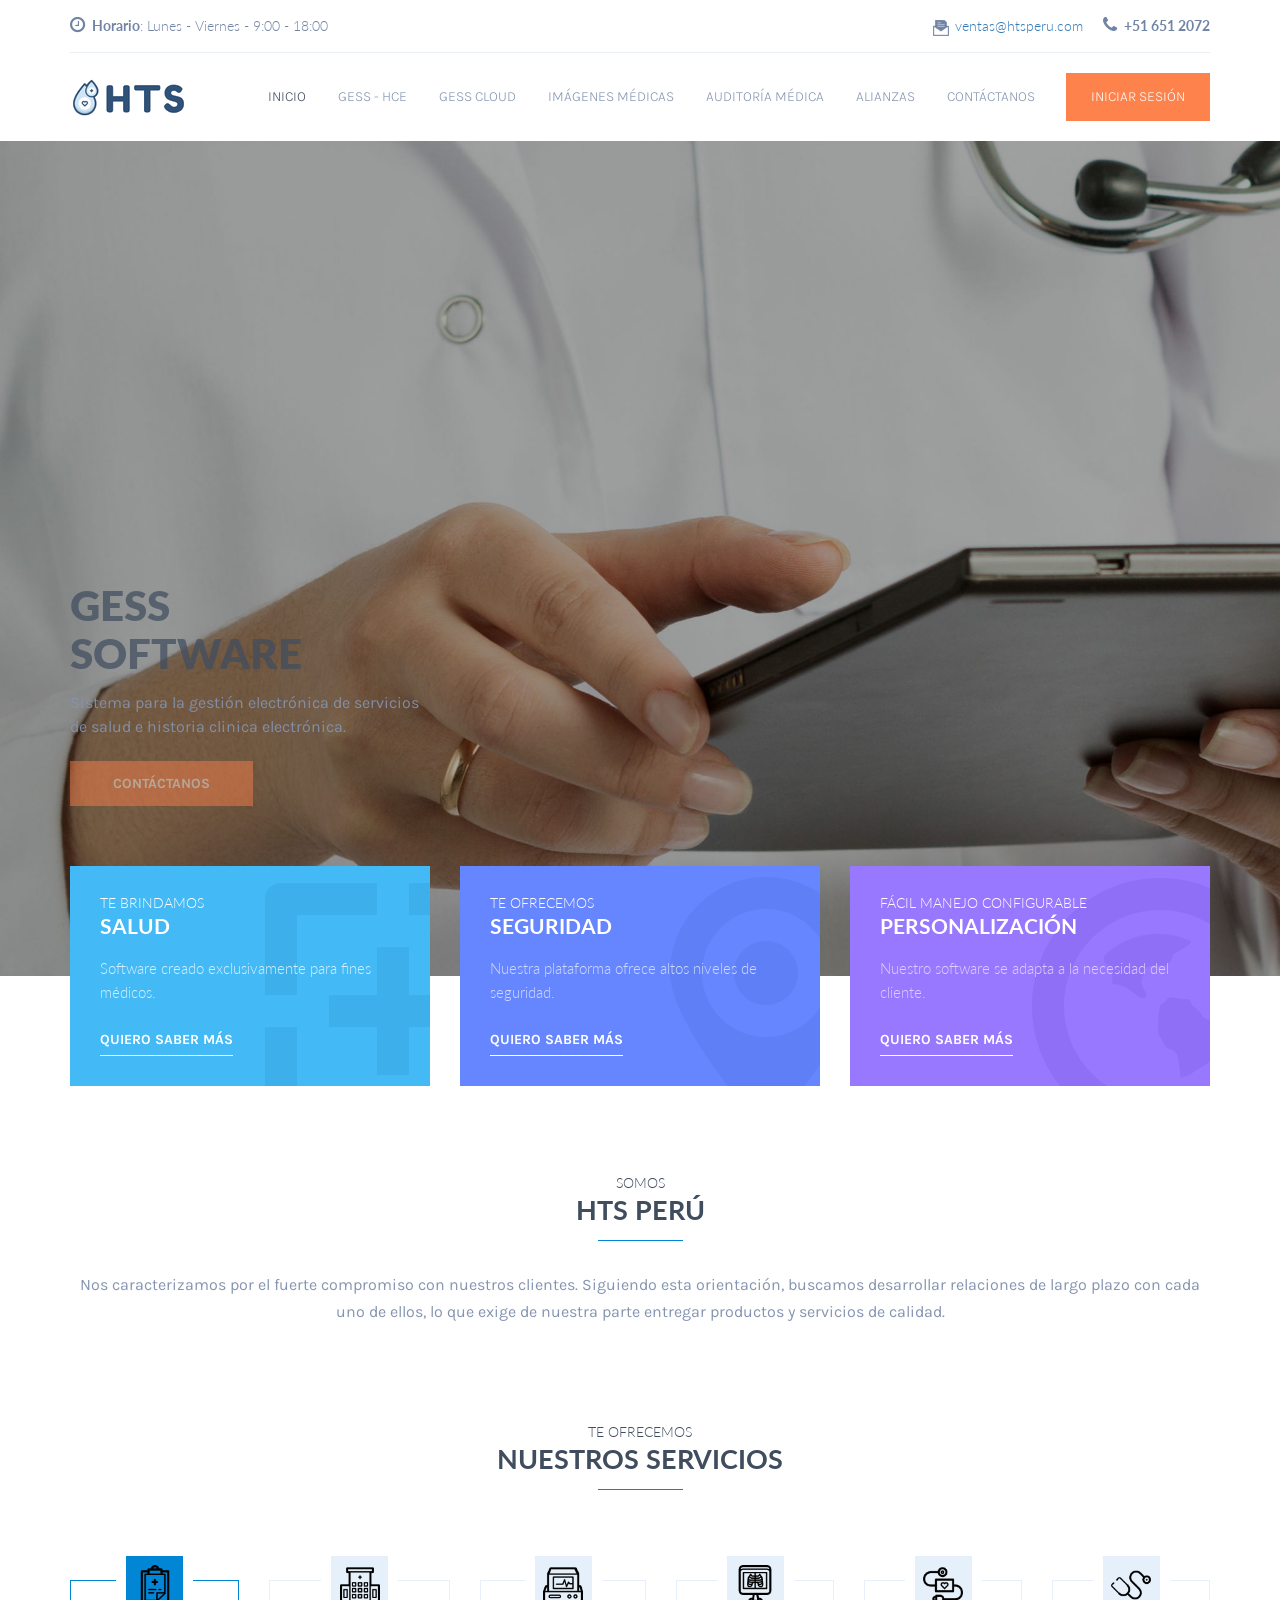
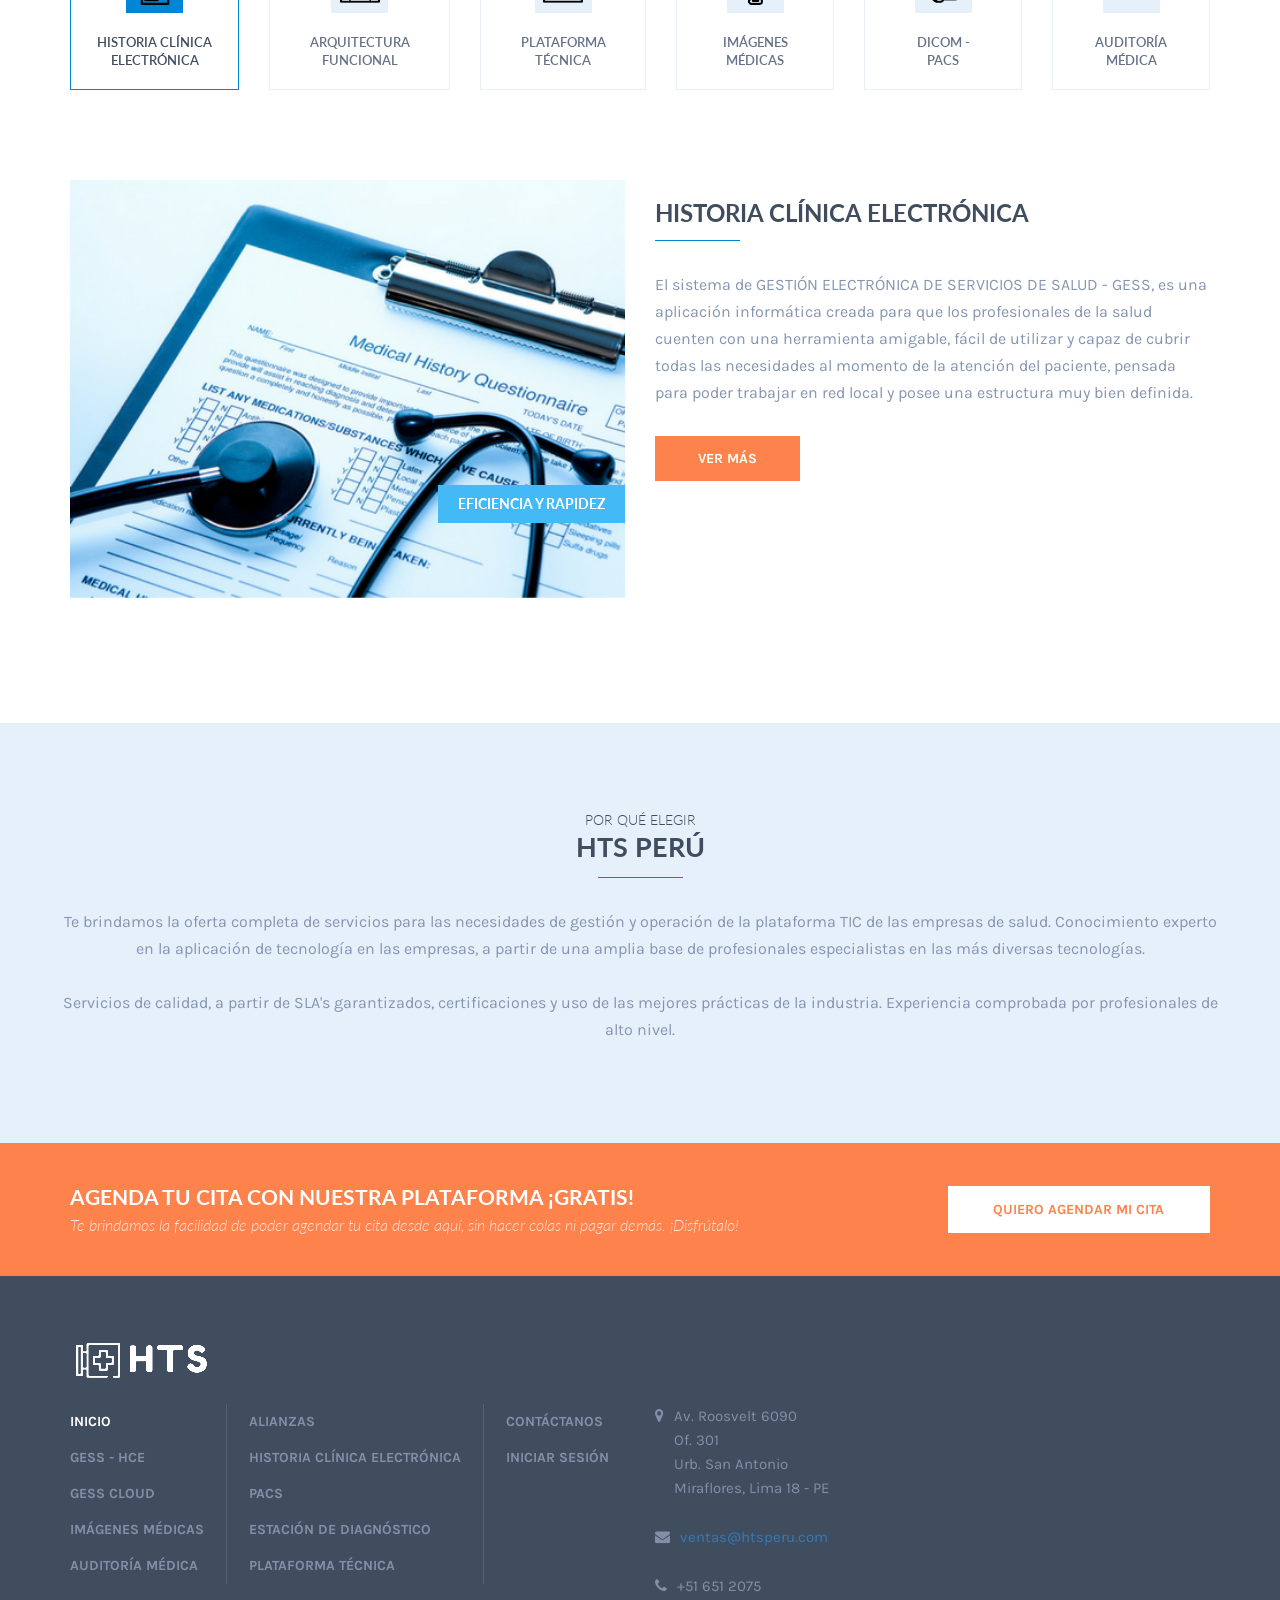
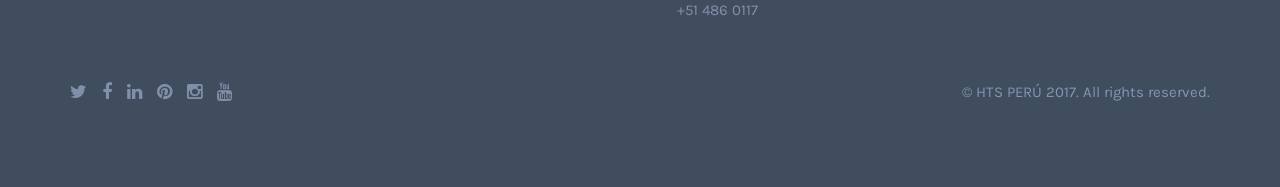
==== commit 35a8157b: "almost finished" ====
--- a/index.html
+++ b/index.html
@@ -7,22 +7,22 @@
     <title>HTS Perú</title>
     
     <!--Favicons-->
-    <link rel="apple-touch-icon" sizes="57x57" href="favicon/apple-icon-57x57.png">
-    <link rel="apple-touch-icon" sizes="60x60" href="favicon/apple-icon-60x60.png">
-    <link rel="apple-touch-icon" sizes="72x72" href="favicon/apple-icon-72x72.png">
-    <link rel="apple-touch-icon" sizes="76x76" href="favicon/apple-icon-76x76.png">
-    <link rel="apple-touch-icon" sizes="114x114" href="favicon/apple-icon-114x114.png">
-    <link rel="apple-touch-icon" sizes="120x120" href="favicon/apple-icon-120x120.png">
-    <link rel="apple-touch-icon" sizes="144x144" href="favicon/apple-icon-144x144.png">
-    <link rel="apple-touch-icon" sizes="152x152" href="favicon/apple-icon-152x152.png">
-    <link rel="apple-touch-icon" sizes="180x180" href="favicon/apple-icon-180x180.png">
-    <link rel="icon" type="image/png" sizes="192x192"  href="favicon/android-icon-192x192.png">
-    <link rel="icon" type="image/png" sizes="32x32" href="favicon/favicon-32x32.png">
-    <link rel="icon" type="image/png" sizes="96x96" href="favicon/favicon-96x96.png">
-    <link rel="icon" type="image/png" sizes="16x16" href="favicon/favicon-16x16.png">
+    <link rel="apple-touch-icon" sizes="57x57" href="favicon/icon_hts.png">
+    <link rel="apple-touch-icon" sizes="60x60" href="favicon/icon_hts.png">
+    <link rel="apple-touch-icon" sizes="72x72" href="favicon/icon_hts.png">
+    <link rel="apple-touch-icon" sizes="76x76" href="favicon/icon_hts.png">
+    <link rel="apple-touch-icon" sizes="114x114" href="favicon/icon_hts.png">
+    <link rel="apple-touch-icon" sizes="120x120" href="favicon/icon_hts.png">
+    <link rel="apple-touch-icon" sizes="144x144" href="favicon/icon_hts.png">
+    <link rel="apple-touch-icon" sizes="152x152" href="favicon/icon_hts.png">
+    <link rel="apple-touch-icon" sizes="180x180" href="favicon/icon_hts.png">
+    <link rel="icon" type="image/png" sizes="192x192"  href="favicon/icon_hts.png">
+    <link rel="icon" type="image/png" sizes="32x32" href="favicon/icon_hts.png">
+    <link rel="icon" type="image/png" sizes="96x96" href="favicon/icon_hts.png">
+    <link rel="icon" type="image/png" sizes="16x16" href="favicon/icon_hts.png">
     <link rel="manifest" href="favicon/manifest.json">
     <meta name="msapplication-TileColor" content="#ffffff">
-    <meta name="msapplication-TileImage" content="favicon/ms-icon-144x144.png">
+    <meta name="msapplication-TileImage" content="favicon/icon_hts.png">
     <meta name="theme-color" content="#ffffff">
     
     <!--Bootstrap and Other Vendors-->
@@ -59,7 +59,7 @@
             <div class="row m0">
                 <div class="fleft schedule"><strong><i class="fa fa-clock-o"></i> Horario</strong>: Lunes - Viernes - 9:00 - 18:00</div>
                 <div class="fright contact_info">
-                    <div class="fleft email"><img src="images/icons/envelope.jpg" alt=""> ventas@htsperu.com</div>
+                    <div class="fleft email"><img src="images/icons/envelope.jpg" alt=""><a href="mailto:ventas@htsperu.com">ventas@htsperu.com</a></div>
                     <div class="fleft phone"><i class="fa fa-phone"></i> <strong>+51 651 2072</strong></div>
                 </div>
             </div>
@@ -83,18 +83,13 @@
             <div class="collapse navbar-collapse" id="main_nav">                
                 <ul class="nav navbar-nav navbar-right">
                     <li class="active dropdown">
-                        <a href="#" class="dropdown-toggle" data-toggle="dropdown" role="button" aria-expanded="false">Inicio</a>
-                        <!--<ul class="dropdown-menu" role="menu">
-                            <li><a href="index.html">Homepage version 1</a></li>
-                            <li><a href="index2.html">Homepage version 2</a></li>
-                            <li><a href="index3.html">Homepage version 3</a></li>
-                        </ul>-->
+                        <a href="index.html">Inicio</a>
                     </li>
                     <li class="dropdown">
                         <a href="#" class="dropdown-toggle" data-toggle="dropdown" role="button" aria-expanded="false">GESS - HCE</a>
                         <ul class="dropdown-menu">
                             <li><a href="menu/hcg-his.html">hcg - his</a></li>
-                            <li><a href="menu/arquitectura-funcinal.html">Arquitectura funcional</a></li>
+                            <li><a href="menu/arquitectura-funcional.html">Arquitectura funcional</a></li>
                             <li><a href="menu/plataforma-tecnica.html">Plataforma técnica</a></li>
                             <li><a href="menu/descripcion-software.html">Descripcion del software</a></li>
                         </ul>
@@ -112,11 +107,11 @@
                     <li class="dropdown">
                         <a href="#" class="dropdown-toggle" data-toggle="dropdown" role="button" aria-expanded="false">Alianzas</a>
                         <ul class="dropdown-menu" role="menu">
-                            <li><a href="#">Tecnosis</a></li>
-                            <li><a href="#">BDS</a></li>
+                            <li><a href="http://www.tecnosisperu.com/">Tecnosis</a></li>
+                            <li><a href="http://bdsperu.com/">BDS</a></li>
                         </ul>
                     </li>
-                    <li><a href="#">Contáctanos</a></li>
+                    <li><a href="menu/contact.html">Contáctanos</a></li>
                     <li class="hidden-xs book"><a href="#" data-toggle="modal" data-target="#appointmefnt_form_pop">Iniciar Sesión</a></li>
                 </ul>
             </div><!-- /.navbar-collapse -->
@@ -225,7 +220,7 @@
                             <h3>SALUD</h3>
                         </div>
                         <p>Software creado exclusivamente para fines médicos.</p>
-                        <a href="contact.html">QUIERO SABER MÁS</a>
+                        <a href="menu/contact.html">QUIERO SABER MÁS</a>
                     </div>
                 </div>
                 <div class="col-sm-4 quick_block branches">
@@ -235,7 +230,7 @@
                             <h3>SEGURIDAD</h3>
                         </div>
                         <p>Nuestra plataforma ofrece altos niveles de seguridad.</p>
-                        <a href="contact.html">QUIERO SABER MÁS</a>
+                        <a href="menu/contact.html">QUIERO SABER MÁS</a>
                     </div>
                 </div>
                 <div class="col-sm-4 quick_block bill_payments">
@@ -245,7 +240,7 @@
                             <h3>PERSONALIZACIÓN</h3>
                         </div>
                         <p>Nuestro software se adapta a la necesidad del cliente.</p>
-                        <a href="contact.html">QUIERO SABER MÁS</a>
+                        <a href="menu/contact.html">QUIERO SABER MÁS</a>
                     </div>
                 </div>
             </div>
@@ -278,7 +273,7 @@
                     <li role="presentation" class="active"><a href="#heart_surgery" aria-controls="heart_surgery" role="tab" data-toggle="tab"><span></span>historia clínica electrónica</a></li>
                     <li role="presentation"><a href="#dna_testing" aria-controls="dna_testing" role="tab" data-toggle="tab"><span></span>arquitectura funcional</a></li>
                     <li role="presentation"><a href="#gen_treatment" aria-controls="gen_treatment" role="tab" data-toggle="tab"><span></span>Plataforma <br> técnica</a></li>
-                    <li role="presentation"><a href="#emergency_care" aria-controls="emergency_care" role="tab" data-toggle="tab"><span></span>Estación de Diagnóstico</a></li>
+                    <li role="presentation"><a href="#emergency_care" aria-controls="emergency_care" role="tab" data-toggle="tab"><span></span>Imágenes <br> Médicas</a></li>
                     <li role="presentation"><a href="#ear_treatment" aria-controls="ear_treatment" role="tab" data-toggle="tab"><span></span>DICOM - <br> PACS</a></li>
                     <li role="presentation"><a href="#dental_care" aria-controls="dental_care" role="tab" data-toggle="tab"><span></span>Auditoría <br> médica</a></li>
                 </ul>
@@ -288,7 +283,7 @@
                     <div role="tabpanel" class="tab-pane active" id="heart_surgery">
                         <div class="col-sm-6">
                             <div class="row m0">
-                                <img src="images/hts_img/historia_clinica.jpg" alt="" class="img-responsive">
+                                <img src="images/hts_img/historia_clinica.png" alt="" class="img-responsive">
                                 <div class="ts">Eficiencia y Rapidez</div>
                             </div>
                         </div>
@@ -296,14 +291,14 @@
                             <div class="row m0">
                                 <h3>HISTORIA CLÍNICA ELECTRÓNICA</h3>
                                 <p>El sistema de GESTIÓN ELECTRÓNICA DE SERVICIOS DE SALUD - GESS, es una aplicación informática creada para que los profesionales de la salud cuenten con una herramienta amigable, fácil de utilizar y capaz de cubrir todas las necesidades al momento de la atención del paciente, pensada para poder trabajar en red local y posee una estructura muy bien definida.</p>
-                                <a href="single-service.html" class="view_all">Ver más</a>
+                                <a href="menu/hcg-his.html" class="view_all">Ver más</a>
                             </div>
                         </div>
                     </div>
                     <div role="tabpanel" class="tab-pane" id="dna_testing">
                         <div class="col-sm-6">
                             <div class="row m0">
-                                <img src="images/hts_img/arquitectura_funcional.jpg" alt="" class="img-responsive">
+                                <img src="images/hts_img/arquitectura_funcional.png" alt="" class="img-responsive">
                                 <div class="ts">Confianza y Comodidad</div>
                             </div>
                         </div>
@@ -311,7 +306,7 @@
                             <div class="row m0">
                                 <h3>ARQUITECTURA FUNCIONAL</h3>
                                 <p>Lorem Ipsum is simply dummy text of the printing and typesetting industry. Lorem Ipsum has been the industry's standard dummy text ever since the 1500s, when an unknown printer took a galley </p>
-                                <a href="single-service.html" class="view_all">Ver más</a>
+                                <a href="menu/arquitectura-funcional.html" class="view_all">Ver más</a>
                             </div>
                         </div>
                     </div>
@@ -326,55 +321,52 @@
                             <div class="row m0">
                                 <h3>PLATAFORMA TÉCNICA</h3>
                                 <p>Lorem Ipsum is simply dummy text of the printing and typesetting industry. Lorem Ipsum has been the industry's standard dummy text ever since the 1500s, when an unknown printer took a galley </p>
-                                <a href="single-service.html" class="view_all">Ver más</a>
+                                <a href="menu/plataforma-tecnica.html" class="view_all">Ver más</a>
                             </div>
                         </div>
                     </div>
                     <div role="tabpanel" class="tab-pane" id="emergency_care">
                         <div class="col-sm-6">
                             <div class="row m0">
-                                <img src="images/hts_img/estacion_diagnostico.png" alt="" class="img-responsive">
+                                <img src="images/hts_img/imagenes_medicas.png" alt="" class="img-responsive">
                                 <div class="ts">Precisión y seguridad</div>
                             </div>
                         </div>
                         <div class="col-sm-6">
                             <div class="row m0">
-                                <h3>Estación de Diagnóstico</h3>
-                                <h4>Lorem ipsum dolor sit amet, consectetur adipiscing elit sque quis varius raesent lacinia elit nec nisl.</h4>
+                                <h3>Imágenes Médicas</h3>
+                                <p>HTS Perú está en la capacidad de proveer una Solución de Imágenes Médicas digital para el almacenamiento, copia, distribución, procesado y reconstrucción de estudios clínicos. Contamos con un profesionales capacitados, integrado por Ingenieros y Médicos para proveer los servicios de implementación y soporte de los productos en sus etapas de Instalación, Configuración, capacitación.</p>
+                                <a href="menu/imagenes-medicas.html" class="view_all">Ver más</a>
+                            </div>
+                        </div>
+                    </div>
+                    <div role="tabpanel" class="tab-pane" id="ear_treatment">
+                        <div class="col-sm-6">
+                            <div class="row m0">
+                                <img src="images/hts_img/pacs.png" alt="" class="img-responsive">
+                                <div class="ts">El mejor servicio</div>
+                            </div>
+                        </div>
+                        <div class="col-sm-6">
+                            <div class="row m0">
+                                <h3>DICOM - PACS</h3>
                                 <p>Lorem Ipsum is simply dummy text of the printing and typesetting industry. Lorem Ipsum has been the industry's standard dummy text ever since the 1500s, when an unknown printer took a galley </p>
-                                <a href="single-service.html" class="view_all">Ver más</a>
-                            </div>
-                        </div>
-                    </div>
-                    <div role="tabpanel" class="tab-pane" id="ear_treatment">
-                        <div class="col-sm-6">
-                            <div class="row m0">
-                                <img src="images/hts_img/pacs.jpg" alt="" class="img-responsive">
-                                <div class="ts">El mejor servicio</div>
-                            </div>
-                        </div>
-                        <div class="col-sm-6">
-                            <div class="row m0">
-                                <h3>DICOM - PACS</h3>
-                                <h4>Lorem ipsum dolor sit amet, consectetur adipiscing elit sque quis varius raesent lacinia elit nec nisl.</h4>
+                                <a href="menu/hce-pacs.html" class="view_all">Ver más</a>
+                            </div>
+                        </div>
+                    </div>
+                    <div role="tabpanel" class="tab-pane" id="dental_care">
+                        <div class="col-sm-6">
+                            <div class="row m0">
+                                <img src="images/hts_img/auditoriamedica.png" alt="" class="img-responsive">
+                                <div class="ts">Capacitación constante</div>
+                            </div>
+                        </div>
+                        <div class="col-sm-6">
+                            <div class="row m0">
+                                <h3>Auditoría médica</h3>
                                 <p>Lorem Ipsum is simply dummy text of the printing and typesetting industry. Lorem Ipsum has been the industry's standard dummy text ever since the 1500s, when an unknown printer took a galley </p>
-                                <a href="single-service.html" class="view_all">Ver más</a>
-                            </div>
-                        </div>
-                    </div>
-                    <div role="tabpanel" class="tab-pane" id="dental_care">
-                        <div class="col-sm-6">
-                            <div class="row m0">
-                                <img src="images/hts_img/auditoriamedica.jpg" alt="" class="img-responsive">
-                                <div class="ts">Capacitación constante</div>
-                            </div>
-                        </div>
-                        <div class="col-sm-6">
-                            <div class="row m0">
-                                <h3>Auditoría médica</h3>
-                                <h4>Lorem ipsum dolor sit amet, consectetur adipiscing elit sque quis varius raesent lacinia elit nec nisl.</h4>
-                                <p>Lorem Ipsum is simply dummy text of the printing and typesetting industry. Lorem Ipsum has been the industry's standard dummy text ever since the 1500s, when an unknown printer took a galley </p>
-                                <a href="single-service.html" class="view_all">Ver más</a>
+                                <a href="menu/auditoria-medica.html" class="view_all">Ver más</a>
                             </div>
                         </div>
                     </div>
@@ -731,21 +723,21 @@
                     <div class="heading row m0"><img src="images/hts_img/hts_logo_revert.png" alt="HTS Perú"></div>
                     <div class="row menuList">
                         <ul class="firstOrderList nav">
-                            <li class="active"><a href="#">Inicio</a></li>
-                            <li><a href="#">GESS - HCE</a></li>
-                            <li><a href="#">GESS Cloud</a></li>
-                            <li><a href="#">Imágenes médicas</a></li>
-                            <li><a href="#">Auditoría médica</a></li>
+                            <li class="active"><a href="index.html">Inicio</a></li>
+                            <li><a href="menu/hcg-his.html">GESS - HCE</a></li>
+                            <li><a href="menu/gess-cloud.html">GESS Cloud</a></li>
+                            <li><a href="menu/imagenes-medicas.html">Imágenes médicas</a></li>
+                            <li><a href="menu/auditoria-medica.html">Auditoría médica</a></li>
                         </ul>
                         <ul class="secondOrderList nav">                                
                             <li><a href="#">Alianzas</a></li>
-                            <li><a href="#">Historia Clínica Electrónica</a></li>
-                            <li><a href="#">PACS</a></li>
-                            <li><a href="#">Estación de Diagnóstico</a></li>
-                            <li><a href="#">Plataforma Técnica</a></li>
+                            <li><a href="menu/hcg-his.html">Historia Clínica Electrónica</a></li>
+                            <li><a href="menu/hce-pacs.html">PACS</a></li>
+                            <li><a href="menu/descripcion-software.html">Estación de Diagnóstico</a></li>
+                            <li><a href="menu/plataforma-tecnica.html">Plataforma Técnica</a></li>
                         </ul>
                         <ul class="thirdOrderList nav">
-                            <li><a href="#">Contáctanos</a></li>
+                            <li><a href="menu/contact.html">Contáctanos</a></li>
                             <li><a href="#">Iniciar Sesión</a></li>
                         </ul>
                     </div>
@@ -759,12 +751,12 @@
                         </div>
                         <div class="media address_line">
                             <div class="media-left icon"><i class="fa fa-envelope"></i></div>
-                            <div class="media-body address_text">ventas@htsperu.com</div>
+                            <div class="media-body address_text"><a href="mailto:ventas@htsperu.com">ventas@htsperu.com</a></div>
                         </div>
                         <div class="media address_line">
                             <div class="media-left icon"><i class="fa fa-phone"></i></div>
-                            <div class="media-body address_text">+51 6512072 <br>
-                                    +51 4860117</div>
+                            <div class="media-body address_text">+51 651 2075<br>
+                                    +51 486 0117</div>
                         </div>
                     </div>
                 </div>
--- a/css/default/style.css
+++ b/css/default/style.css
@@ -2973,40 +2973,52 @@
     background-color: #0186d5;
 }
 .service_tab #service_tab li:nth-child(1) a span{
-    background-image: url(../../images/icons/service_block/tab/1-g.png);
+    background-image: url(../../images/hts_img/icons_inicio/1.png);
+    background-size: 70%;
 }
 .service_tab #service_tab li:nth-child(2) a span{
-    background-image: url(../../images/icons/service_block/tab/2-g.png);
+    background-image: url(../../images/hts_img/icons_inicio/2.png);
+    background-size: 70%;
 }
 .service_tab #service_tab li:nth-child(3) a span{
-    background-image: url(../../images/icons/service_block/tab/3-g.png);
+    background-image: url(../../images/hts_img/icons_inicio/3.png);
+    background-size: 70%;
 }
 .service_tab #service_tab li:nth-child(4) a span{
-    background-image: url(../../images/icons/service_block/tab/4-g.png);
+    background-image: url(../../images/hts_img/icons_inicio/4.png);
+    background-size: 70%;
 }
 .service_tab #service_tab li:nth-child(5) a span{
-    background-image: url(../../images/icons/service_block/tab/5-g.png);
+    background-image: url(../../images/hts_img/icons_inicio/5.png);
+    background-size: 70%;
 }
 .service_tab #service_tab li:nth-child(6) a span{
-    background-image: url(../../images/icons/service_block/tab/6-g.png);
+    background-image: url(../../images/hts_img/icons_inicio/6.png);
+    background-size: 70%;
 }
 .service_tab #service_tab li.active:nth-child(1) a span{
-    background-image: url(../../images/icons/service_block/tab/1-w.png);
+    background-image: url(../../images/hts_img/icons_inicio/1.png);
+    background-size: 70%;
 }
 .service_tab #service_tab li.active:nth-child(2) a span{
-    background-image: url(../../images/icons/service_block/tab/2-w.png);
+    background-image: url(../../images/hts_img/icons_inicio/2.png);
+    background-size: 70%;
 }
 .service_tab #service_tab li.active:nth-child(3) a span{
-    background-image: url(../../images/icons/service_block/tab/3-w.png);
+    background-image: url(../../images/hts_img/icons_inicio/3.png);
+    background-size: 70%;
 }
 .service_tab #service_tab li.active:nth-child(4) a span{
-    background-image: url(../../images/icons/service_block/tab/4-w.png);
+    background-image: url(../../images/hts_img/icons_inicio/4.png);
+    background-size: 70%;
 }
 .service_tab #service_tab li.active:nth-child(5) a span{
-    background-image: url(../../images/icons/service_block/tab/5-w.png);
+    background-image: url(../../images/hts_img/icons_inicio/5.png);
+    background-size: 70%;
 }
 .service_tab #service_tab li.active:nth-child(6) a span{
-    background-image: url(../../images/icons/service_block/tab/6-w.png);
+    background-image: url(../../images/hts_img/icons_inicio/6.png);
+    background-size: 70%;
 }
 .service_tab .tab-content{}
 .service_tab .tab-content .tab-pane{
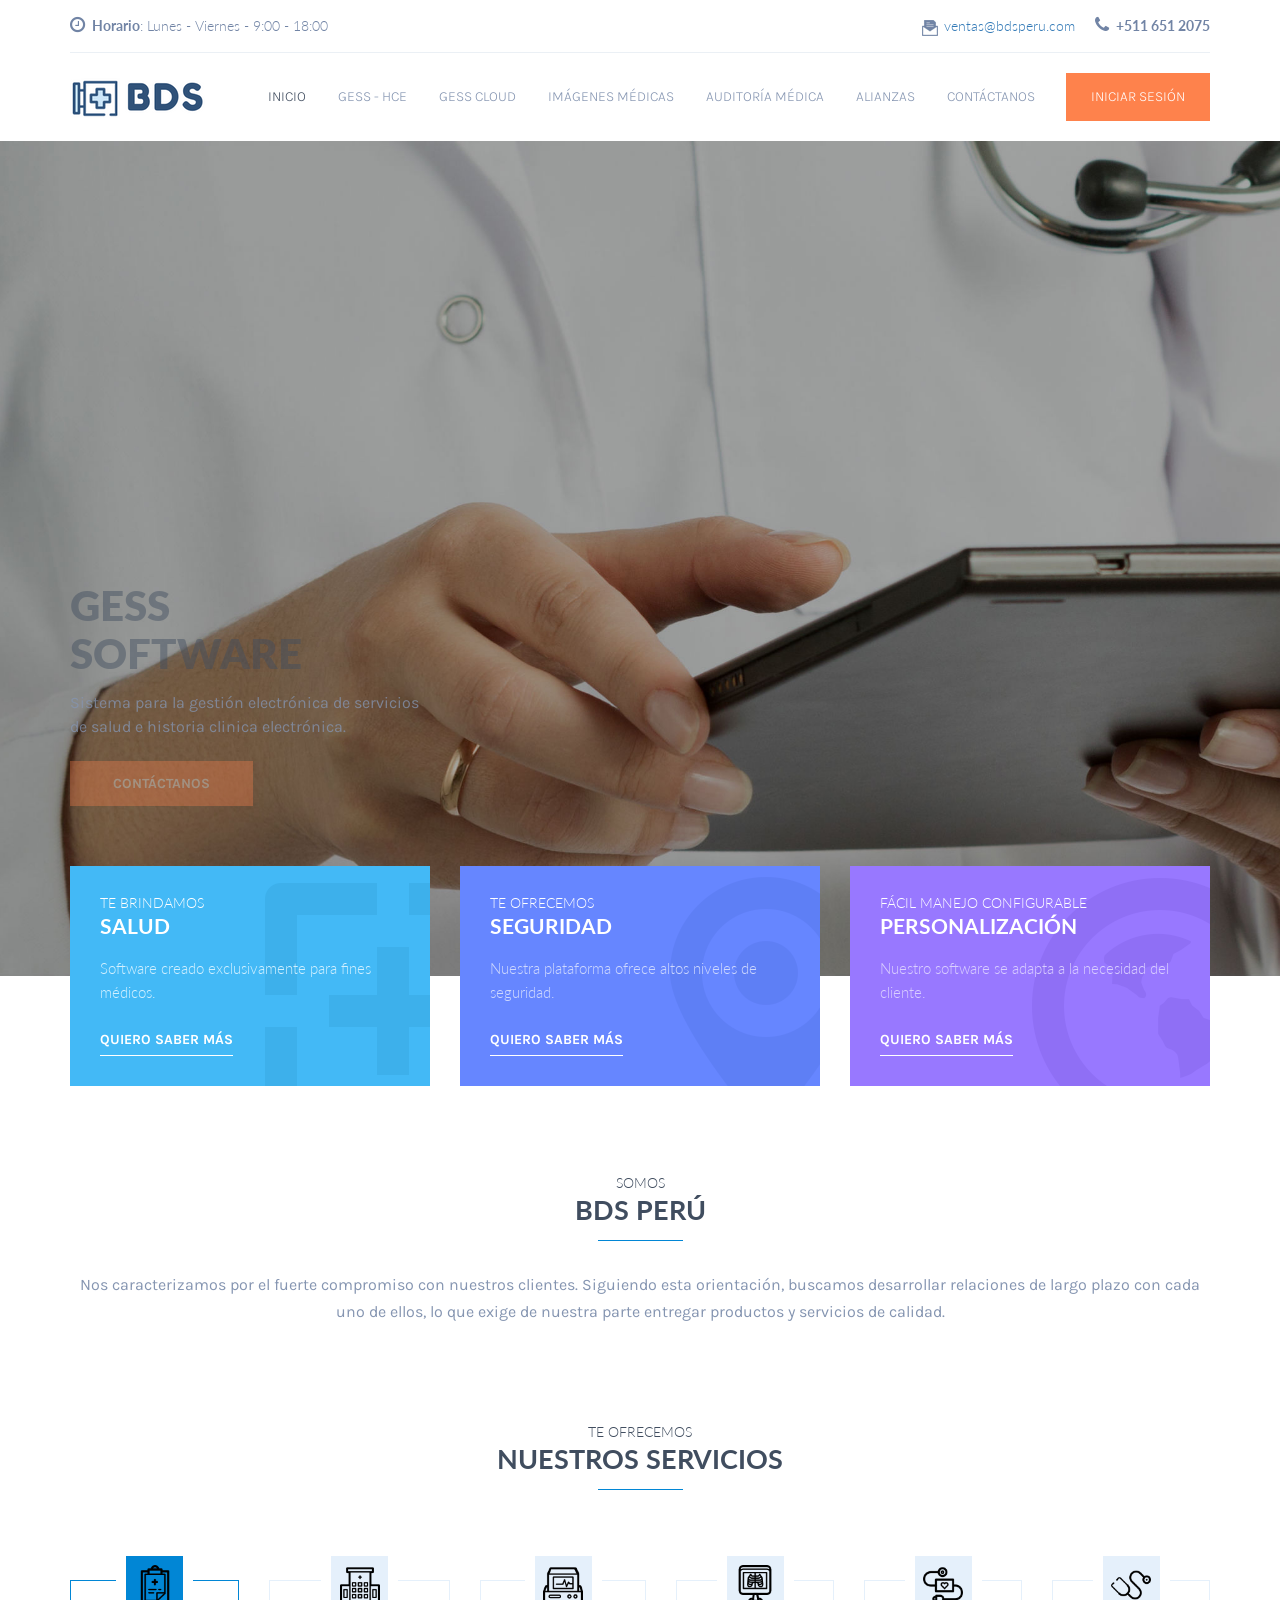
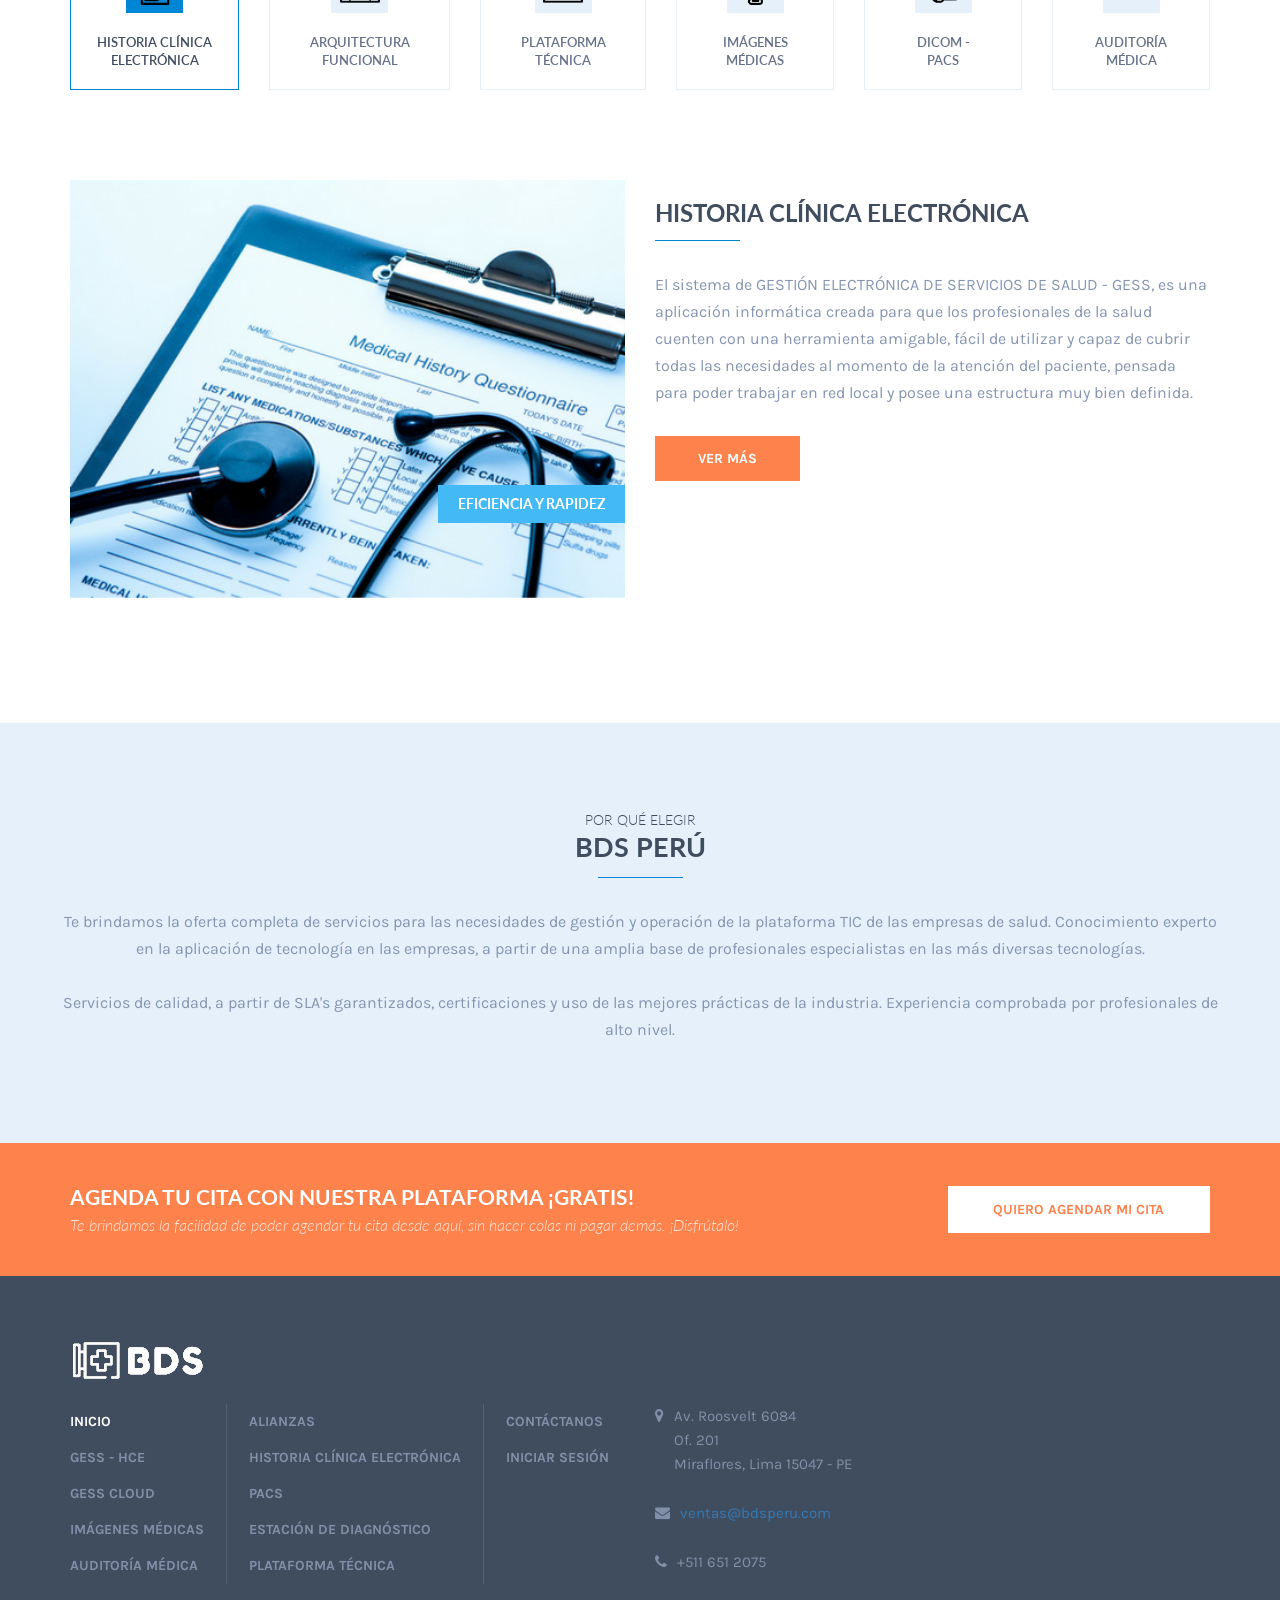
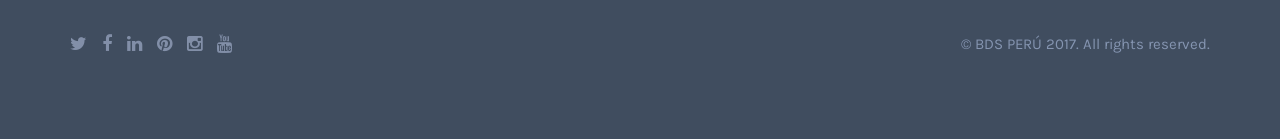
==== commit ff4eb4d2: "last changes" ====
--- a/index.html
+++ b/index.html
@@ -4,7 +4,7 @@
     <meta charset="UTF-8">
     <meta http-equiv="X-UA-Compatible" content="IE=edge">
     <meta name="viewport" content="width=device-width, initial-scale=1">
-    <title>HTS Perú</title>
+    <title>BDS Perú</title>
     
     <!--Favicons-->
     <link rel="apple-touch-icon" sizes="57x57" href="favicon/icon_hts.png">
@@ -59,8 +59,8 @@
             <div class="row m0">
                 <div class="fleft schedule"><strong><i class="fa fa-clock-o"></i> Horario</strong>: Lunes - Viernes - 9:00 - 18:00</div>
                 <div class="fright contact_info">
-                    <div class="fleft email"><img src="images/icons/envelope.jpg" alt=""><a href="mailto:ventas@htsperu.com">ventas@htsperu.com</a></div>
-                    <div class="fleft phone"><i class="fa fa-phone"></i> <strong>+51 651 2072</strong></div>
+                    <div class="fleft email"><img src="images/icons/envelope.jpg" alt=""><a href="mailto:ventas@bdsperu.com">ventas@bdsperu.com</a></div>
+                    <div class="fleft phone"><i class="fa fa-phone"></i> <strong>+511 651 2075</strong></div>
                 </div>
             </div>
         </div>
@@ -251,7 +251,7 @@
         <div class="container">
             <div class="row titleRow">
                 <h5>Somos</h5>
-                <h2>HTS perú</h2>
+                <h2>BDS perú</h2>
             </div>
             <div class="row who_content">
                 <p>Nos caracterizamos por el fuerte compromiso con nuestros clientes. Siguiendo esta orientación, buscamos desarrollar relaciones de largo plazo con cada uno de ellos, lo que exige de nuestra parte entregar productos y servicios de calidad.</p>
@@ -335,7 +335,7 @@
                         <div class="col-sm-6">
                             <div class="row m0">
                                 <h3>Imágenes Médicas</h3>
-                                <p>HTS Perú está en la capacidad de proveer una Solución de Imágenes Médicas digital para el almacenamiento, copia, distribución, procesado y reconstrucción de estudios clínicos. Contamos con un profesionales capacitados, integrado por Ingenieros y Médicos para proveer los servicios de implementación y soporte de los productos en sus etapas de Instalación, Configuración, capacitación.</p>
+                                <p>BDS Perú está en la capacidad de proveer una Solución de Imágenes Médicas digital para el almacenamiento, copia, distribución, procesado y reconstrucción de estudios clínicos. Contamos con un profesionales capacitados, integrado por Ingenieros y Médicos para proveer los servicios de implementación y soporte de los productos en sus etapas de Instalación, Configuración, capacitación.</p>
                                 <a href="menu/imagenes-medicas.html" class="view_all">Ver más</a>
                             </div>
                         </div>
@@ -379,7 +379,7 @@
         <div class="container">
             <div class="row titleRow">
                 <h5>Por qué elegir</h5>
-                <h2>HTS perú</h2>
+                <h2>BDS perú</h2>
             </div>
             <div class="row">
                 <p>
@@ -747,16 +747,16 @@
                     <div class="row address m0">
                         <div class="media address_line">
                             <div class="media-left icon"><i class="fa fa-map-marker"></i></div>
-                            <div class="media-body address_text">Av. Roosvelt 6090<br>Of. 301<br>Urb. San Antonio<br>Miraflores, Lima 18 - PE</div>
+                            <div class="media-body address_text">Av. Roosvelt 6084<br>Of. 201<br>Miraflores, Lima 15047 - PE</div>
                         </div>
                         <div class="media address_line">
                             <div class="media-left icon"><i class="fa fa-envelope"></i></div>
-                            <div class="media-body address_text"><a href="mailto:ventas@htsperu.com">ventas@htsperu.com</a></div>
+                            <div class="media-body address_text"><a href="mailto:ventas@bdsperu.com">ventas@bdsperu.com</a></div>
                         </div>
                         <div class="media address_line">
                             <div class="media-left icon"><i class="fa fa-phone"></i></div>
-                            <div class="media-body address_text">+51 651 2075<br>
-                                    +51 486 0117</div>
+                            <div class="media-body address_text">+511 651 2075<br>
+                                    </div>
                         </div>
                     </div>
                 </div>
@@ -780,7 +780,7 @@
                     <li><a href="#"><i class="fa fa-instagram"></i></a></li>
                     <li><a href="#"><i class="fa fa-youtube"></i></a></li>
                 </ul>
-                <div class="fright copyright">&copy; <a href="index.html">HTS Perú 2017</a>. All rights reserved.</div>
+                <div class="fright copyright">&copy; <a href="index.html">BDS Perú 2017</a>. All rights reserved.</div>
             </div>
         </div>
     </footer>
